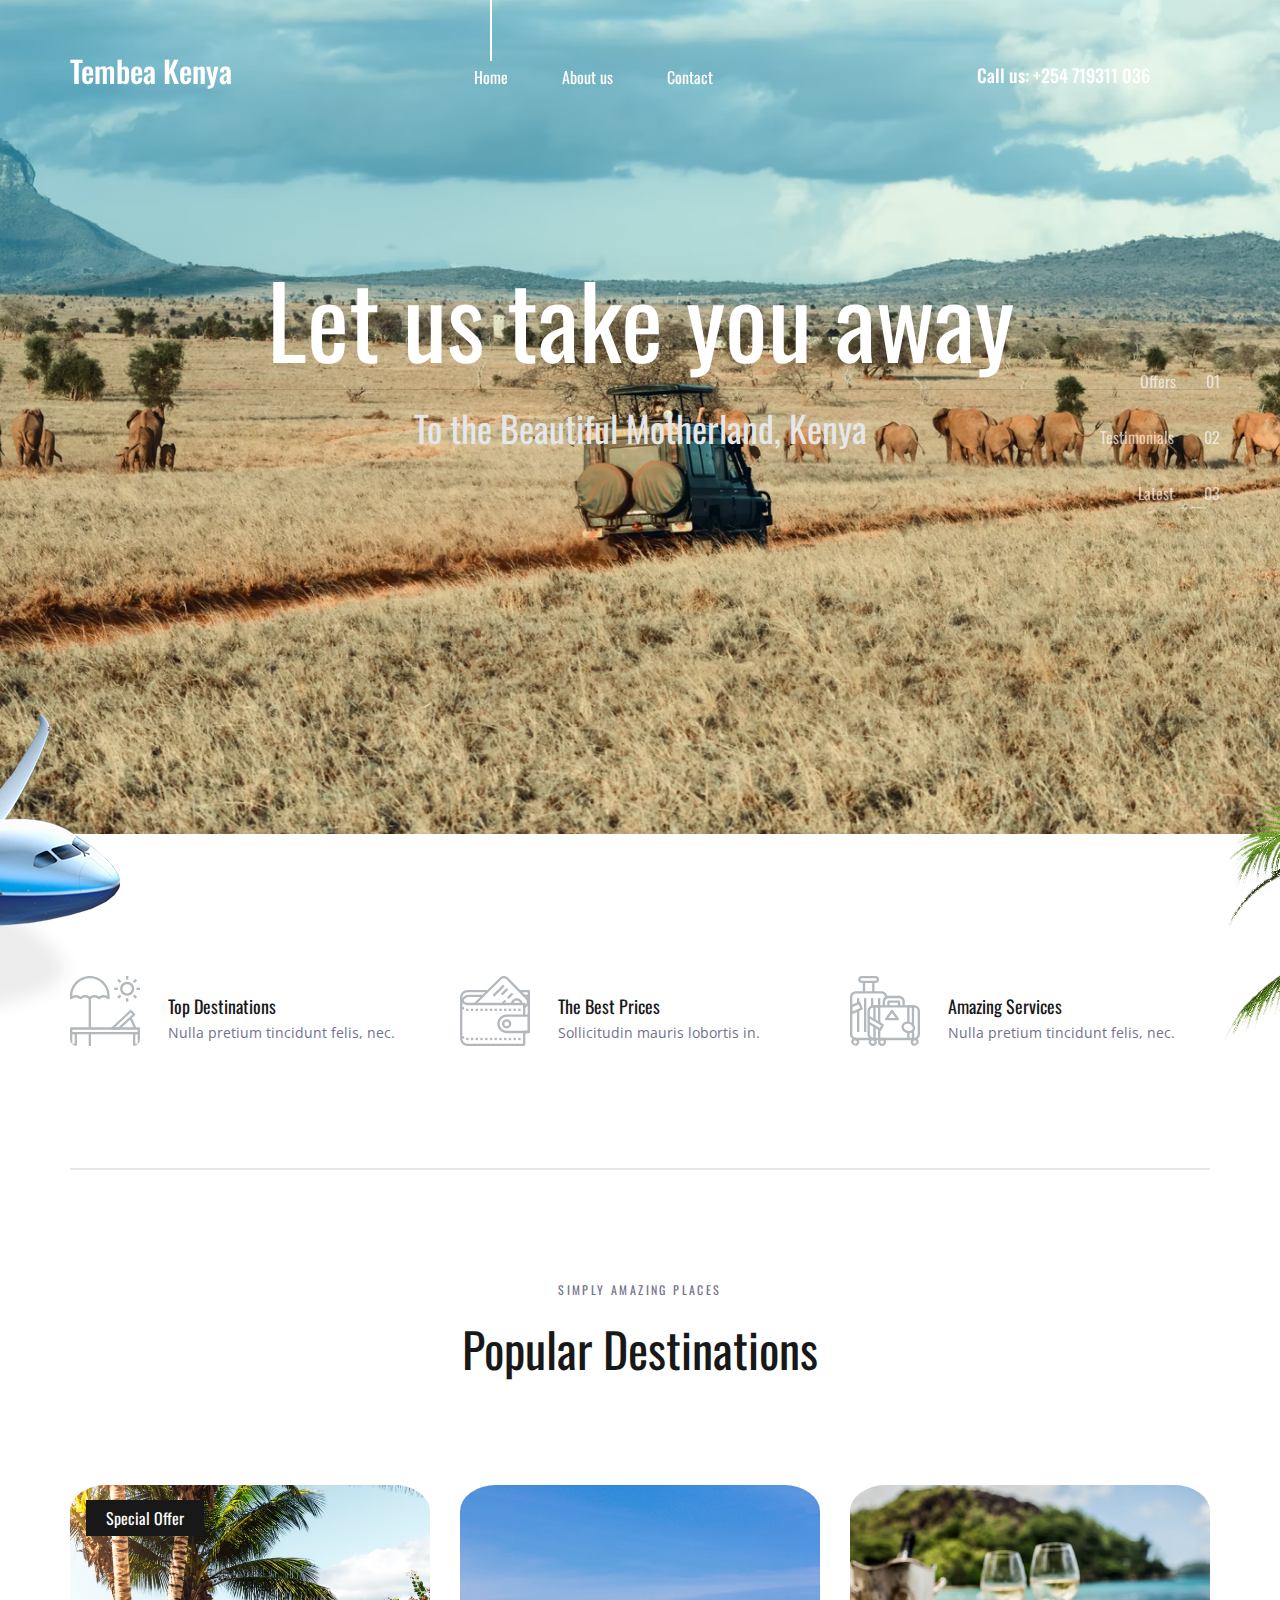
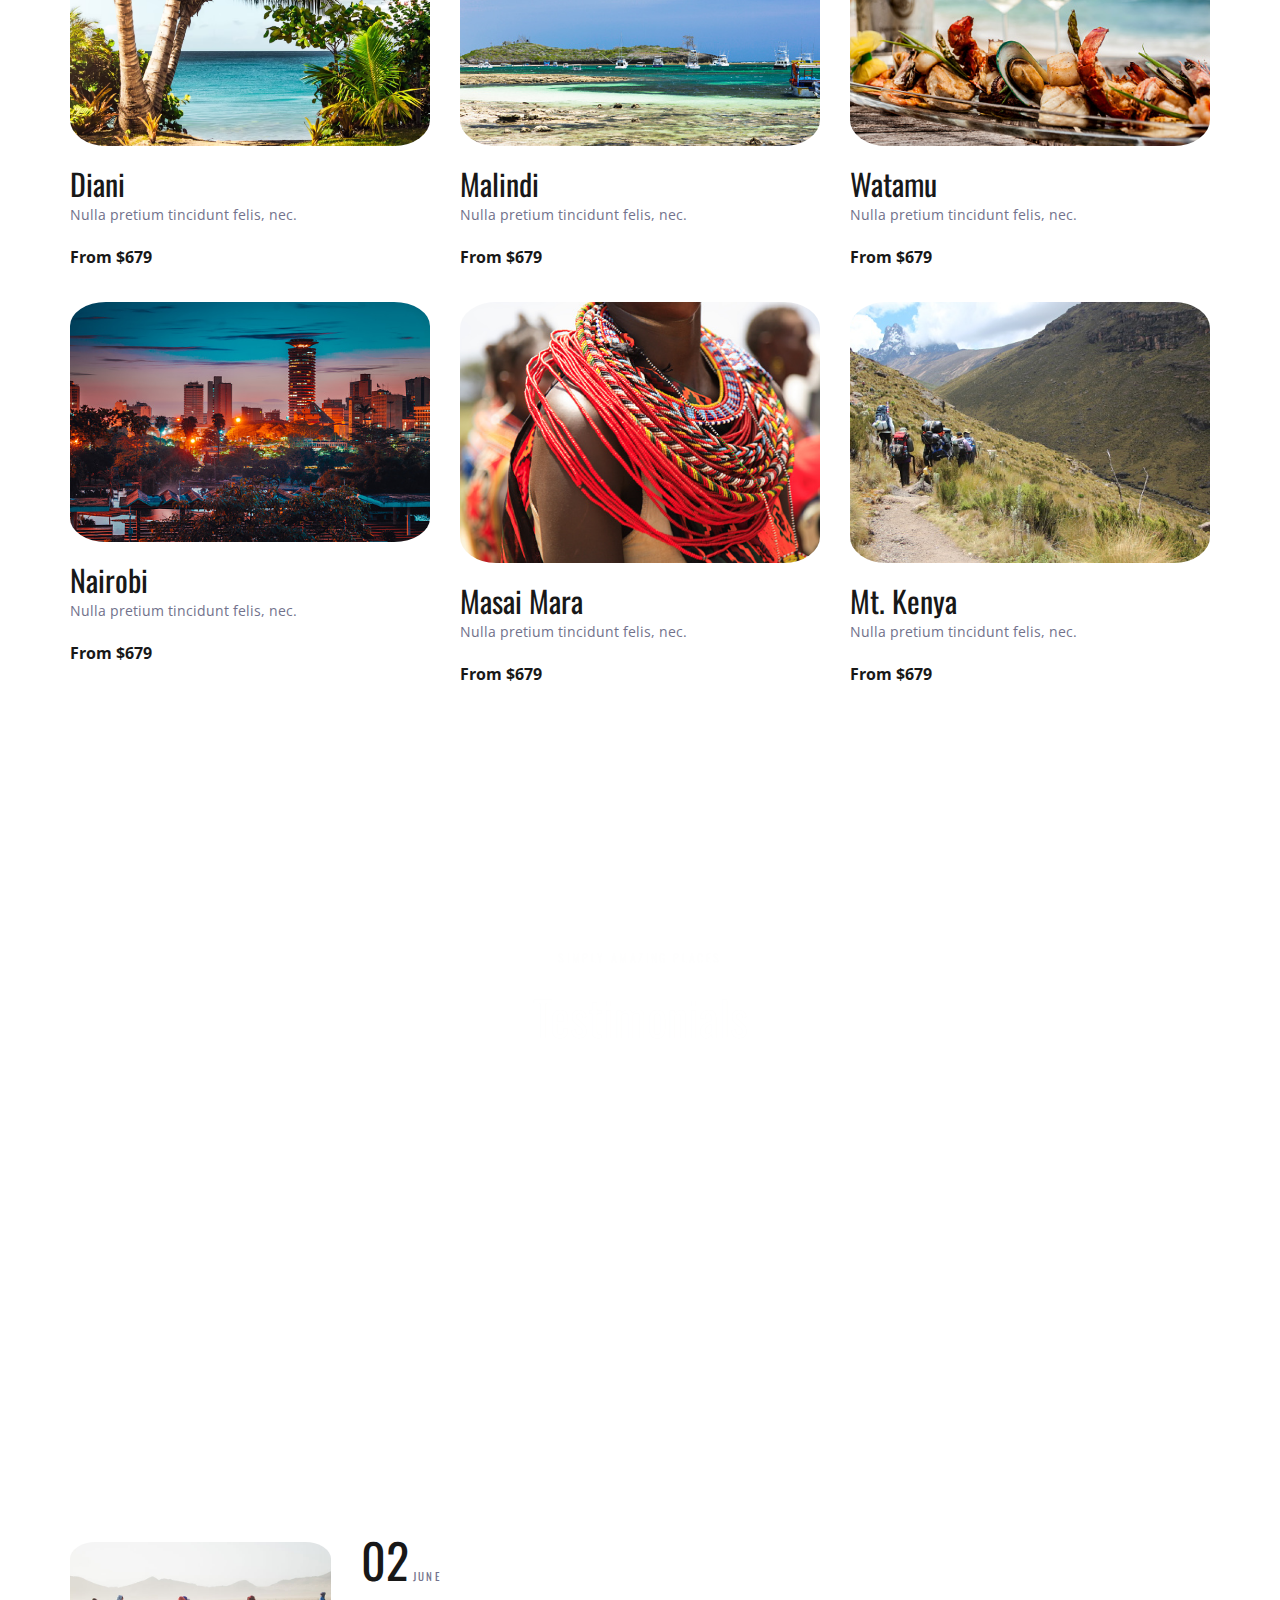
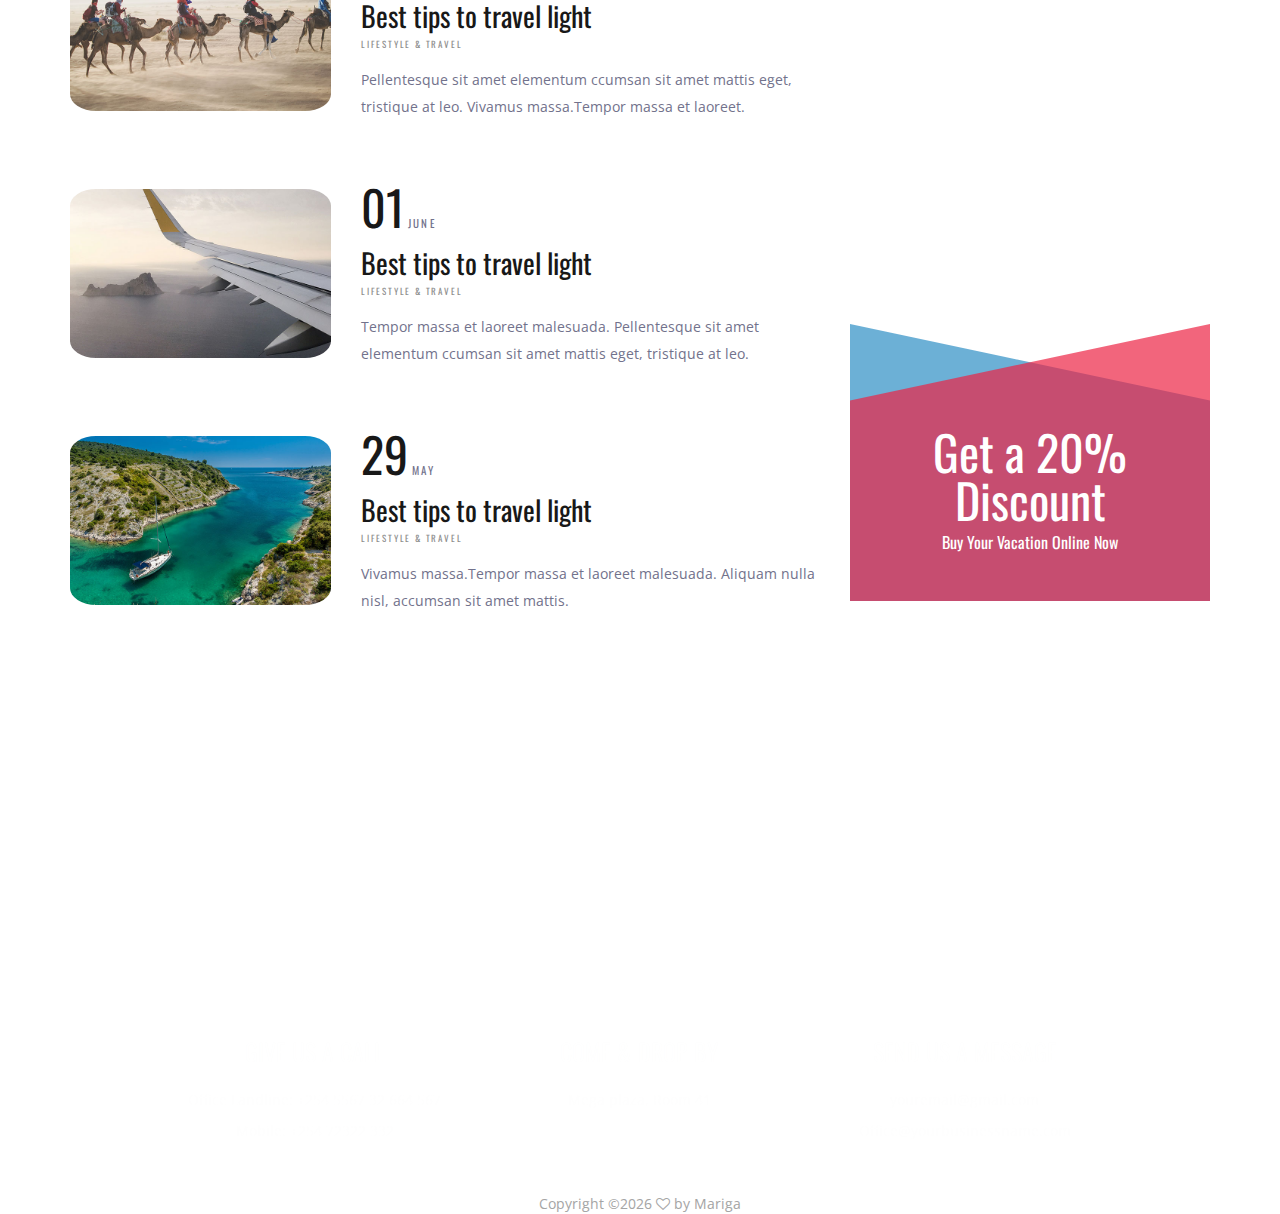
==== index.html @ 07c47407 "first commit" ====
<!DOCTYPE html>
<html lang="en">
<head>
<title>TembeaKenya</title>
<meta charset="utf-8">
<meta http-equiv="X-UA-Compatible" content="IE=edge">
<meta name="description" content="Tembea Kenya website">
<meta name="viewport" content="width=device-width, initial-scale=1">
<link rel="stylesheet" type="text/css" href="styles/bootstrap4/bootstrap.min.css">
<link href="plugins/font-awesome-4.7.0/css/font-awesome.min.css" rel="stylesheet" type="text/css">
<link rel="stylesheet" type="text/css" href="plugins/OwlCarousel2-2.2.1/owl.carousel.css">
<link rel="stylesheet" type="text/css" href="plugins/OwlCarousel2-2.2.1/owl.theme.default.css">
<link rel="stylesheet" type="text/css" href="plugins/OwlCarousel2-2.2.1/animate.css">
<link rel="stylesheet" type="text/css" href="styles/main_styles.css">
<link rel="stylesheet" type="text/css" href="styles/responsive.css">
</head>
<body>

<div class="super_container">
	
	<!-- Header -->

	<header class="header">
		<div class="container">
			<div class="row">
				<div class="col">
					<div class="header_content d-flex flex-row align-items-center justify-content-start">
						<div class="header_content_inner d-flex flex-row align-items-end justify-content-start">
							<div class="logo"><a href="index.html">Tembea Kenya</a></div>
							<nav class="main_nav">
								<ul class="d-flex flex-row align-items-start justify-content-start">
									<li class="active"><a href="index.html">Home</a></li>
									<li><a href="about.html">About us</a></li>
									<!-- <li><a href="#">Services</a></li>
									<li><a href="news.html">News</a></li> -->
									<li><a href="contact.html">Contact</a></li>
								</ul>
							</nav>
							<div class="header_phone ml-auto">Call us: +254 719311 036</div>

							<!-- Hamburger -->

							<div class="hamburger ml-auto">
								<i class="fa fa-bars" aria-hidden="true"></i>
							</div>

						</div>
					</div>
				</div>
			</div>
		</div>
		<div class="header_social d-flex flex-row align-items-center justify-content-start">
			<ul class="d-flex flex-row align-items-start justify-content-start">
				<!-- <li><a href="#"><i class="fa fa-pinterest" aria-hidden="true"></i></a></li> -->
				<li><a href="#"><i class="fa fa-facebook" aria-hidden="true"></i></a></li>
				<li><a href="#"><i class="fa fa-twitter" aria-hidden="true"></i></a></li>
				<li><a href="#"><i class="fa fa-instagram" aria-hidden="true"></i></a></li>
				<!-- <li><a href="#"><i class="fa fa-behance" aria-hidden="true"></i></a></li>
				<li><a href="#"><i class="fa fa-linkedin" aria-hidden="true"></i></a></li> -->
			</ul>
		</div>
	</header>

	<!-- Menu -->

	<div class="menu">
		<div class="menu_header d-flex flex-row align-items-center justify-content-start">
			<div class="menu_logo"><a href="index.html">Tenmbea Kenya</a></div>
			<div class="menu_close_container ml-auto"><div class="menu_close"><div></div><div></div></div></div>
		</div>
		<div class="menu_content">
			<ul>
				<li><a href="index.html">Home</a></li>
				<li><a href="about.html">About us</a></li>
				<!-- <li><a href="#">Services</a></li>
				<li><a href="news.html">News</a></li> -->
				<li><a href="contact.html">Contact</a></li>
			</ul>
		</div>
		<div class="menu_social">
			<div class="menu_phone ml-auto">Call us: 00-56 445 678 33</div>
			<ul class="d-flex flex-row align-items-start justify-content-start">
				<!-- <li><a href="#"><i class="fa fa-pinterest" aria-hidden="true"></i></a></li> -->
				<li><a href="#"><i class="fa fa-facebook" aria-hidden="true"></i></a></li>
				<li><a href="#"><i class="fa fa-twitter" aria-hidden="true"></i></a></li>
				<li><a href="#"><i class="fa fa-instagram" aria-hidden="true"></i></a></li>
				<!-- <li><a href="#"><i class="fa fa-behance" aria-hidden="true"></i></a></li>
				<li><a href="#"><i class="fa fa-linkedin" aria-hidden="true"></i></a></li> -->
			</ul>
		</div>
	</div>
	
	<!-- Home -->

	<div class="home">
		
		<!-- Home Slider -->
		<div class="home_slider_container">
			<div class="owl-carousel owl-theme home_slider">
				
				<!-- Slide -->
				<div class="owl-item">
					<div class="background_image" style="background-image:url(images/home_slider.jpg)"></div>
					<div class="home_slider_content_container">
						<div class="container">
							<div class="row">
								<div class="col">
									<div class="home_title">
										<h2>Let us take you away</h2>
										<hr>
										<h4>To the Beautiful Motherland, Kenya</h4>
									
									</div>
								</div>
							</div>
						</div>
					</div>
				</div>

				<!-- Slide -->
				<div class="owl-item">
					<div class="background_image" style="background-image:url(images/home_slider.jpg)"></div>
					<div class="home_slider_content_container">
						<div class="container">
							<div class="row">
								<div class="col">
									<div class="home_slider_content">
										<div class="home_title">
											<h2>Let us take you away</h2>
											<h4>To the Beautiful Motherland, Kenya</h4>
										
										</div>
									</div>
								</div>
							</div>
						</div>
					</div>
				</div>

				<!-- Slide -->
				<div class="owl-item">
					<div class="background_image" style="background-image:url(images/home_slider.jpg)"></div>
					<div class="home_slider_content_container">
						<div class="container">
							<div class="row">
								<div class="col">
									<div class="home_slider_content">
										<div class="home_title"><h2>Let us take you away</h2></div>
									</div>
								</div>
							</div>
						</div>
					</div>
				</div>

			</div>

			<div class="home_page_nav">
				<ul class="d-flex flex-column align-items-end justify-content-end">
					<li><a href="#" data-scroll-to="#destinations">Offers<span>01</span></a></li>
					<li><a href="#" data-scroll-to="#testimonials">Testimonials<span>02</span></a></li>
					<li><a href="#" data-scroll-to="#news">Latest<span>03</span></a></li>
				</ul>
			</div>
		</div>
	</div>

	<!-- Search -->

	<!-- <div class="home_search">
		<div class="container">
			<div class="row">
				<div class="col">
					<div class="home_search_container">
						<div class="home_search_title">Search for your trip</div>
						<div class="home_search_content">
							<form action="#" class="home_search_form" id="home_search_form">
								<div class="d-flex flex-lg-row flex-column align-items-start justify-content-lg-between justify-content-start">
									<input type="text" class="search_input search_input_1" placeholder="City" required="required">
									<input type="text" class="search_input search_input_2" placeholder="Departure" required="required">
									<input type="text" class="search_input search_input_3" placeholder="Arrival" required="required">
									<input type="text" class="search_input search_input_4" placeholder="Budget" required="required">
									<button class="home_search_button">search</button>
								</div>
							</form>
						</div>
					</div>
				</div>
			</div>
		</div>
	</div> -->

	<!-- Intro -->

	<div class="intro">
		<div class="intro_background" style="background-image:url(images/intro.png)"></div>
		<div class="container">
			<div class="row">
				<div class="col">
					<div class="intro_container">
						<div class="row">

							<!-- Intro Item -->
							<div class="col-lg-4 intro_col">
								<div class="intro_item d-flex flex-row align-items-end justify-content-start">
									<div class="intro_icon"><img src="images/beach.svg" alt=""></div>
									<div class="intro_content">
										<div class="intro_title">Top Destinations</div>
										<div class="intro_subtitle"><p>Nulla pretium tincidunt felis, nec.</p></div>
									</div>
								</div>
							</div>

							<!-- Intro Item -->
							<div class="col-lg-4 intro_col">
								<div class="intro_item d-flex flex-row align-items-end justify-content-start">
									<div class="intro_icon"><img src="images/wallet.svg" alt=""></div>
									<div class="intro_content">
										<div class="intro_title">The Best Prices</div>
										<div class="intro_subtitle"><p>Sollicitudin mauris lobortis in.</p></div>
									</div>
								</div>
							</div>

							<!-- Intro Item -->
							<div class="col-lg-4 intro_col">
								<div class="intro_item d-flex flex-row align-items-end justify-content-start">
									<div class="intro_icon"><img src="images/suitcase.svg" alt=""></div>
									<div class="intro_content">
										<div class="intro_title">Amazing Services</div>
										<div class="intro_subtitle"><p>Nulla pretium tincidunt felis, nec.</p></div>
									</div>
								</div>
							</div>

						</div>
					</div>
				</div>		
			</div>
		</div>
	</div>

	<!-- Destinations -->

	<div class="destinations" id="destinations">
		<div class="container">
			<div class="row">
				<div class="col text-center">
					<div class="section_subtitle">simply amazing places</div>
					<div class="section_title"><h2>Popular Destinations</h2></div>
				</div>
			</div>
			<div class="row destinations_row">
				<div class="col">
					<div class="destinations_container item_grid">

						<!-- Destination -->
						<div class="destination item">
							<div class="destination_image">
								<img src="images/destination_1.jpg" alt="">
								<div class="spec_offer text-center"><a href="#">Special Offer</a></div>
							</div>
							<div class="destination_content">
								<div class="destination_title"><a href="destinations.html">Diani</a></div>
								<div class="destination_subtitle"><p>Nulla pretium tincidunt felis, nec.</p></div>
								<div class="destination_price">From $679</div>
							</div>
						</div>

						<!-- Destination -->
						<div class="destination item">
							<div class="destination_image">
								<img src="images/destination_2.jpg" alt="">
							</div>
							<div class="destination_content">
								<div class="destination_title"><a href="destinations.html">Malindi</a></div>
								<div class="destination_subtitle"><p>Nulla pretium tincidunt felis, nec.</p></div>
								<div class="destination_price">From $679</div>
							</div>
						</div>

						<!-- Destination -->
						<div class="destination item">
							<div class="destination_image">
								<img src="images/destination_3.jpg" alt="">
							</div>
							<div class="destination_content">
								<div class="destination_title"><a href="destinations.html">Watamu</a></div>
								<div class="destination_subtitle"><p>Nulla pretium tincidunt felis, nec.</p></div>
								<div class="destination_price">From $679</div>
							</div>
						</div>

						<!-- Destination -->
						<div class="destination item">
							<div class="destination_image">
								<img src="images/destination_4.jpg" alt="">
							</div>
							<div class="destination_content">
								<div class="destination_title"><a href="destinations.html">Nairobi</a></div>
								<div class="destination_subtitle"><p>Nulla pretium tincidunt felis, nec.</p></div>
								<div class="destination_price">From $679</div>
							</div>
						</div>

						<!-- Destination -->
						<div class="destination item">
							<div class="destination_image">
								<img src="images/destination_5.jpg" alt="">
							</div>
							<div class="destination_content">
								<div class="destination_title"><a href="destinations.html">Masai Mara</a></div>
								<div class="destination_subtitle"><p>Nulla pretium tincidunt felis, nec.</p></div>
								<div class="destination_price">From $679</div>
							</div>
						</div>

						<!-- Destination -->
						<div class="destination item">
							<div class="destination_image">
								<img src="images/destination_6.jpg" alt="">
							</div>
							<div class="destination_content">
								<div class="destination_title"><a href="destinations.html">Mt. Kenya</a></div>
								<div class="destination_subtitle"><p>Nulla pretium tincidunt felis, nec.</p></div>
								<div class="destination_price">From $679</div>
							</div>
						</div>

					</div>
				</div>
			</div>
		</div>
	</div>

	<!-- Testimonials -->

	<div class="testimonials" id="testimonials">
		<div class="parallax_background parallax-window" data-parallax="scroll" data-image-src="images/testimonials.jpg" data-speed="0.8"></div>
		<div class="container">
			<div class="row">
				<div class="col text-center">
					<div class="section_subtitle">simply amazing places</div>
					<div class="section_title"><h2>Testimonials</h2></div>
				</div>
			</div>
			<div class="row testimonials_row">
				<div class="col">

					<!-- Testimonials Slider -->
					<div class="testimonials_slider_container">
						<div class="owl-carousel owl-theme testimonials_slider">
							
							<!-- Slide -->
							<div class="owl-item text-center">
								<div class="testimonial">Lorem ipsum dolor sit amet, consectetur adipiscing elit. lobortis dolor. Cras placerat lectus a posuere aliquet. Curabitur quis vehicula odio.</div>
								<div class="testimonial_author">
									<div class="testimonial_author_content d-flex flex-row align-items-end justify-content-start">
										<div>john turner,</div>
										<div>client</div>
									</div>
								</div>
							</div>

							<!-- Slide -->
							<div class="owl-item text-center">
								<div class="testimonial">Lorem ipsum dolor sit amet, consectetur adipiscing elit. lobortis dolor. Cras placerat lectus a posuere aliquet. Curabitur quis vehicula odio.</div>
								<div class="testimonial_author">
									<div class="testimonial_author_content d-flex flex-row align-items-end justify-content-start">
										<div>john turner,</div>
										<div>client</div>
									</div>
								</div>
							</div>

							<!-- Slide -->
							<div class="owl-item text-center">
								<div class="testimonial">Lorem ipsum dolor sit amet, consectetur adipiscing elit. lobortis dolor. Cras placerat lectus a posuere aliquet. Curabitur quis vehicula odio.</div>
								<div class="testimonial_author">
									<div class="testimonial_author_content d-flex flex-row align-items-end justify-content-start">
										<div>john turner,</div>
										<div>client</div>
									</div>
								</div>
							</div>

						</div>
					</div>
				</div>
			</div>
		</div>
		<!-- <div class="test_nav">
			<ul class="d-flex flex-column align-items-end justify-content-end">
				<li><a href="#">City Breaks Clients<span>01</span></a></li>
				<li><a href="#">Cruises Clients<span>02</span></a></li>
				<li><a href="#">All Inclusive Clients<span>03</span></a></li>
			</ul>
		</div> -->
	</div>

	<!-- News -->

	<div class="news" id="news">
		<div class="container">
			<div class="row">
				<div class="col-xl-8">
					<div class="news_container">
						
						<!-- News Post -->
						<div class="news_post d-flex flex-md-row flex-column align-items-start justify-content-start">
							<div class="news_post_image"><img src="images/news_1.jpg" alt=""></div>
							<div class="news_post_content">
								<div class="news_post_date d-flex flex-row align-items-end justify-content-start">
									<div>02</div>
									<div>june</div>
								</div>
								<div class="news_post_title"><a href="#">Best tips to travel light</a></div>
								<div class="news_post_category">
									<ul>
										<li><a href="#">lifestyle & travel</a></li>
									</ul>
								</div>
								<div class="news_post_text">
									<p>Pellentesque sit amet elementum ccumsan sit amet mattis eget, tristique at leo. Vivamus massa.Tempor massa et laoreet.</p>
								</div>
							</div>
						</div>

						<!-- News Post -->
						<div class="news_post d-flex flex-md-row flex-column align-items-start justify-content-start">
							<div class="news_post_image"><img src="images/news_2.jpg" alt=""></div>
							<div class="news_post_content">
								<div class="news_post_date d-flex flex-row align-items-end justify-content-start">
									<div>01</div>
									<div>june</div>
								</div>
								<div class="news_post_title"><a href="#">Best tips to travel light</a></div>
								<div class="news_post_category">
									<ul>
										<li><a href="#">lifestyle & travel</a></li>
									</ul>
								</div>
								<div class="news_post_text">
									<p>Tempor massa et laoreet malesuada. Pellentesque sit amet elementum ccumsan sit amet mattis eget, tristique at leo.</p>
								</div>
							</div>
						</div>

						<!-- News Post -->
						<div class="news_post d-flex flex-md-row flex-column align-items-start justify-content-start">
							<div class="news_post_image"><img src="images/news_3.jpg" alt=""></div>
							<div class="news_post_content">
								<div class="news_post_date d-flex flex-row align-items-end justify-content-start">
									<div>29</div>
									<div>may</div>
								</div>
								<div class="news_post_title"><a href="#">Best tips to travel light</a></div>
								<div class="news_post_category">
									<ul>
										<li><a href="#">lifestyle & travel</a></li>
									</ul>
								</div>
								<div class="news_post_text">
									<p>Vivamus massa.Tempor massa et laoreet malesuada. Aliquam nulla nisl, accumsan sit amet mattis.</p>
								</div>
							</div>
						</div>

					</div>
				</div>

				<!-- News Sidebar -->
				<div class="col-xl-4">
					<div class="trav">
						<div class="background_image" style="background-image:url(images/trav.jpg)"></div>
						<div class="trav_content">
							<div class="trav_content_inner">
								<div></div>
								<div></div>
							</div>
						</div>
						<div class="trav_container">
							<a href="#">
								<div class="d-flex flex-column align-items-center justify-content-end">
									<span class="trav_title">Get a 20% Discount</span>
									<span class="trav_subtitle">Buy Your Vacation Online Now</span>
								</div>
							</a>
						</div>
					</div>
				</div>
			</div>
		</div>
	</div>
	<div></div>

	<!-- Footer -->

	<footer class="footer">
		<div class="parallax_background parallax-window" data-parallax="scroll" data-image-src="images/footer_1.jpg" data-speed="0.8"></div>
		<div class="container">
			<div class="row">
				<div class="col">
					<!-- <div class="newsletter">
						<div class="newsletter_title_container text-center">
							<div class="newsletter_title">Subscribe to our newsletter to get the latest trends & news</div>
							<div class="newsletter_subtitle">Join our database NOW!</div>
						</div>
						<div class="newsletter_form_container">
							<form action="#" class="newsletter_form d-flex flex-md-row flex-column align-items-start justify-content-between" id="newsletter_form">
								<div class="d-flex flex-md-row flex-column align-items-start justify-content-between">
									<div><input type="text" class="newsletter_input newsletter_input_name" id="newsletter_input_name" placeholder="Name" required="required"><div class="input_border"></div></div>
									<div><input type="email" class="newsletter_input newsletter_input_email" id="newsletter_input_email" placeholder="Your e-mail" required="required"><div class="input_border"></div></div>
								</div>
								<div><button class="newsletter_button">subscribe</button></div>
							</form>
						</div>
					</div> -->
				</div>
			</div>
			<div class="row footer_contact_row">
				<div class="col-xl-10 offset-xl-1">
					<div class="row">

						<!-- Footer Contact Item -->
						<div class="col-xl-4 footer_contact_col">
							<div class="footer_contact_item d-flex flex-column align-items-center justify-content-start text-center">
								<div class="footer_contact_icon"><img src="images/sign.svg" alt=""></div>
								<div class="footer_contact_title">give us a call</div>
								<div class="footer_contact_list">
									<ul>
										<li>Office Landline: +254 5567 32 664 567</li>
										<li>Mobile: +254 72322 332</li>
									</ul>
								</div>
							</div>
						</div>

						<!-- Footer Contact Item -->
						<div class="col-xl-4 footer_contact_col">
							<div class="footer_contact_item d-flex flex-column align-items-center justify-content-start text-center">
								<div class="footer_contact_icon"><img src="images/trekking.svg" alt=""></div>
								<div class="footer_contact_title">come & drop by</div>
								<div class="footer_contact_list">
									<ul style="max-width:190px">
										<li>Mega plaza, Room 41 </li>
									</ul>
								</div>
							</div>
						</div>

						<!-- Footer Contact Item -->
						<div class="col-xl-4 footer_contact_col">
							<div class="footer_contact_item d-flex flex-column align-items-center justify-content-start text-center">
								<div class="footer_contact_icon"><img src="images/around.svg" alt=""></div>
								<div class="footer_contact_title">send us a message</div>
								<div class="footer_contact_list">
									<ul>
										<li>youremail@gmail.com</li>
										<li>Office@yourbusinessname.com</li>
									</ul>
								</div>
							</div>
						</div>

					</div>
				</div>
			</div>
		</div>
		<div class="col text-center"><!-- Link back to Colorlib can't be removed. Template is licensed under CC BY 3.0. -->
Copyright &copy;<script>document.write(new Date().getFullYear());</script>  <i class="fa fa-heart-o" aria-hidden="true"></i> by Mariga<a href="https://colorlib.com" target="_blank"></a>
<!-- Link back to Colorlib can't be removed. Template is licensed under CC BY 3.0. --> </div>
	</footer>
</div>

<script src="js/jquery-3.2.1.min.js"></script>
<script src="styles/bootstrap4/popper.js"></script>
<script src="styles/bootstrap4/bootstrap.min.js"></script>
<script src="plugins/OwlCarousel2-2.2.1/owl.carousel.js"></script>
<script src="plugins/Isotope/isotope.pkgd.min.js"></script>
<script src="plugins/scrollTo/jquery.scrollTo.min.js"></script>
<script src="plugins/easing/easing.js"></script>
<script src="plugins/parallax-js-master/parallax.min.js"></script>
<script src="js/custom.js"></script>
</body>
</html>
---- styles/main_styles.css ----
@charset "utf-8";
/* CSS Document */

/******************************

[Table of Contents]

1. Fonts
2. Body and some general stuff
3. Header
4. Menu
5. Home
6. Home Search
7. Intro
8. Destinations
9. Testimonials
10. News
11. Footer


******************************/

/***********
1. Fonts
***********/

@import url('https://fonts.googleapis.com/css?family=Open+Sans:300,400,600,700,800|Oswald:400,500,600,700');

/*********************************
2. Body and some general stuff
*********************************/

*
{
	margin: 0;
	padding: 0;
	-webkit-font-smoothing: antialiased;
	-webkit-text-shadow: rgba(0,0,0,.01) 0 0 1px;
	text-shadow: rgba(0,0,0,.01) 0 0 1px;
}
body
{
	font-family: 'Open Sans', sans-serif;
	font-size: 14px;
	font-weight: 400;
	background: #FFFFFF;
	color: #a5a5a5;
}
div
{
	display: block;
	position: relative;
	-webkit-box-sizing: border-box;
    -moz-box-sizing: border-box;
    box-sizing: border-box;
}
ul
{
	list-style: none;
	margin-bottom: 0px;
}
p
{
	font-family: 'Open Sans', sans-serif;
	font-size: 14px;
	line-height: 1.9285;
	font-weight: 400;
	color: #72728c;
	-webkit-font-smoothing: antialiased;
	-webkit-text-shadow: rgba(0,0,0,.01) 0 0 1px;
	text-shadow: rgba(0,0,0,.01) 0 0 1px;
}
p a
{
	display: inline;
	position: relative;
	color: inherit;
	border-bottom: solid 1px #ffa07f;
	-webkit-transition: all 200ms ease;
	-moz-transition: all 200ms ease;
	-ms-transition: all 200ms ease;
	-o-transition: all 200ms ease;
	transition: all 200ms ease;
}
p:last-of-type
{
	margin-bottom: 0;
}
a, a:hover, a:visited, a:active, a:link
{
	text-decoration: none;
	-webkit-font-smoothing: antialiased;
	-webkit-text-shadow: rgba(0,0,0,.01) 0 0 1px;
	text-shadow: rgba(0,0,0,.01) 0 0 1px;
}
p a:active
{
	position: relative;
	color: #FF6347;
}
p a:hover
{
	color: #FFFFFF;
	background: #ffa07f;
}
p a:hover::after
{
	opacity: 0.2;
}
::selection
{
	
}
p::selection
{
	
}
h1{font-size: 72px;}
h2{font-size: 48px;}
h3{font-size: 36px;}
h4{font-size: 36px;
color: #e4e6e8;}
h5{font-size: 18px;}
h1, h2, h3, h4, h5, h6
{
	font-family: 'Oswald', sans-serif;
	font-weight: 400;
	-webkit-font-smoothing: antialiased;
	-webkit-text-shadow: rgba(0,0,0,.01) 0 0 1px;
	text-shadow: rgba(0,0,0,.01) 0 0 1px;
}
h1::selection, 
h2::selection, 
h3::selection, 
h4::selection, 
h5::selection, 
h6::selection
{
	
}
.form-control
{
	color: #db5246;
}
section
{
	display: block;
	position: relative;
	box-sizing: border-box;
}
.clear
{
	clear: both;
}
.clearfix::before, .clearfix::after
{
	content: "";
	display: table;
}
.clearfix::after
{
	clear: both;
}
.clearfix
{
	zoom: 1;
}
.float_left
{
	float: left;
}
.float_right
{
	float: right;
}
.trans_200
{
	-webkit-transition: all 200ms ease;
	-moz-transition: all 200ms ease;
	-ms-transition: all 200ms ease;
	-o-transition: all 200ms ease;
	transition: all 200ms ease;
}
.trans_300
{
	-webkit-transition: all 300ms ease;
	-moz-transition: all 300ms ease;
	-ms-transition: all 300ms ease;
	-o-transition: all 300ms ease;
	transition: all 300ms ease;
}
.trans_400
{
	-webkit-transition: all 400ms ease;
	-moz-transition: all 400ms ease;
	-ms-transition: all 400ms ease;
	-o-transition: all 400ms ease;
	transition: all 400ms ease;
}
.trans_500
{
	-webkit-transition: all 500ms ease;
	-moz-transition: all 500ms ease;
	-ms-transition: all 500ms ease;
	-o-transition: all 500ms ease;
	transition: all 500ms ease;
}
.fill_height
{
	height: 100%;
}
.super_container
{
	width: 100%;
	overflow: hidden;
}
.prlx_parent
{
	overflow: hidden;
}
.prlx
{
	height: 130% !important;
}
.parallax-window
{
    min-height: 400px;
    background: transparent;
}
.parallax_background
{
	position: absolute;
	top: 0;
	left: 0;
	width: 100%;
	height: 100%;
}
.background_image
{
	position: absolute;
	top: 0;
	left: 0;
	width: 100%;
	height: 100%;
	background-repeat: no-repeat;
	background-size: cover;
	background-position: center center;
}
.nopadding
{
	padding: 0px !important;
}

/*********************************
3. Header
*********************************/

.header
{
	position: fixed;
	top: 0;
	left: 0;
	width: 100%;
	z-index: 100;
	-webkit-transition: all 200ms ease;
	-moz-transition: all 200ms ease;
	-ms-transition: all 200ms ease;
	-o-transition: all 200ms ease;
	transition: all 200ms ease;
}
.header_content
{
	width: 100%;
	height: 148px;
	-webkit-transition: all 200ms ease;
	-moz-transition: all 200ms ease;
	-ms-transition: all 200ms ease;
	-o-transition: all 200ms ease;
	transition: all 200ms ease;
}
.header.scrolled
{
	background: rgba(24,24,24,0.6);
}
.header.scrolled .header_content
{
	height: 90px;
}
.header_content_inner
{
	width: 100%;
}
.logo a
{
	font-family: 'Oswald', sans-serif;
	font-size: 30px;
	font-weight: 500;
	color: #FFFFFF;
	line-height: 0.75;
}
.main_nav
{
	margin-left: 242px;
}
.main_nav ul li
{
	position: relative;
}
.main_nav ul li::after
{
	display: block;
	position: absolute;
	left: 50%;
	-webkit-transform: translateX(-50%);
	-moz-transform: translateX(-50%);
	-ms-transform: translateX(-50%);
	-o-transform: translateX(-50%);
	transform: translateX(-50%);
	top: -104px;
	width: 2px;
	height: 0px;
	background: #FFFFFF;
	content: '';
	visibility: hidden;
	opacity: 0;
	-webkit-transition: all 200ms ease;
	-moz-transition: all 200ms ease;
	-ms-transition: all 200ms ease;
	-o-transition: all 200ms ease;
	transition: all 200ms ease;
}
.main_nav ul li.active::after,
.main_nav ul li:hover::after
{
	height: 100px;
	visibility: visible;
	opacity: 1;
}
.main_nav ul li:not(:last-child)
{
	margin-right: 54px;
}
.main_nav ul li a
{
	font-family: 'Oswald', sans-serif;
	font-size: 16px;
	font-weight: 400;
	color: #FFFFFF;
	white-space: nowrap;
}
.header_phone
{
	margin-right: 60px;
	font-family: 'Oswald', sans-serif;
	font-size: 18px;
	font-weight: 500;
	color: #FFFFFF;
}
.header_social
{
	position: absolute;
	top: 0;
	right: 119px;
	height: 148px;
	-webkit-transition: all 200ms ease;
	-moz-transition: all 200ms ease;
	-ms-transition: all 200ms ease;
	-o-transition: all 200ms ease;
	transition: all 200ms ease;
}
.header_social.scrolled
{
	height: 90px;
}
.header_social ul
{
	margin-top: 6px;
}
.header_social ul li:not(:last-child)
{
	margin-right: 32px;
}
.header_social ul li a i
{
	font-size: 14px;
	color: rgba(255,255,255,1);
	-webkit-transition: all 200ms ease;
	-moz-transition: all 200ms ease;
	-ms-transition: all 200ms ease;
	-o-transition: all 200ms ease;
	transition: all 200ms ease;
}
.header_social ul li a i:hover
{
	color: rgba(255,255,255,0.5);
}
.hamburger
{
	display: none;
}
.hamburger i
{
	font-size: 20px;
	color: rgba(255,255,255,0.5);
	cursor: pointer;
	-webkit-transition: all 200ms ease;
	-moz-transition: all 200ms ease;
	-ms-transition: all 200ms ease;
	-o-transition: all 200ms ease;
	transition: all 200ms ease;
}
.hamburger:hover i
{
	color: rgba(255,255,255,1);
}

/*********************************
4. Menu
*********************************/

.menu
{
	position: fixed;
	top: 0;
	left: -100vw;
	width: 100vw;
	height: 100vh;
	background: rgba(242,245,246,0.95);
	-webkit-transition: all 1000ms cubic-bezier(.18,.43,.59,.92);
	-moz-transition: all 1000ms cubic-bezier(.18,.43,.59,.92);
	-ms-transition: all 1000ms cubic-bezier(.18,.43,.59,.92);
	-o-transition: all 1000ms cubic-bezier(.18,.43,.59,.92);
	transition: all 500ms cubic-bezier(.84,.38,.6,.85);
	z-index: 1000;
}
.menu.active
{
	left: 0;
}
.menu_header
{
	width: 100%;
	height: 148px;
	padding-left: 60px;
	padding-right: 60px;
}
.menu_logo a
{
	font-family: 'Oswald', sans-serif;
	font-size: 30px;
	font-weight: 500;
	color: #181818;
	line-height: 0.75;
}
.menu_close_container
{
	width: 18px;
	height: 18px;
	transform-origin: center center;
	-webkit-transform: rotate(45deg);
	-moz-transform: rotate(45deg);
	-ms-transform: rotate(45deg);
	-o-transform: rotate(45deg);
	transform: rotate(45deg);
	cursor: pointer;
}
.menu_close
{
	width: 100%;
	height: 100%;
	transform-style: preserve-3D;
}
.menu_close div
{
	width: 100%;
	height: 2px;
	background: #232323;
	top: 8px;
	-webkit-transition: all 200ms ease;
	-moz-transition: all 200ms ease;
	-ms-transition: all 200ms ease;
	-o-transition: all 200ms ease;
	transition: all 200ms ease;
}
.menu_close div:last-of-type
{
	-webkit-transform: rotate(90deg) translateX(-2px);
	-moz-transform: rotate(90deg) translateX(-2px);
	-ms-transform: rotate(90deg) translateX(-2px);
	-o-transform: rotate(90deg) translateX(-2px);
	transform: rotate(90deg) translateX(-2px);
	transform-origin: center;
}
.menu_close:hover div
{
	background: #937c6f;
}
.menu_content
{
	position: absolute;
	left: 60px;
	top: 50%;
	-webkit-transform: translateY(-50%);
	-moz-transform: translateY(-50%);
	-ms-transform: translateY(-50%);
	-o-transform: translateY(-50%);
	transform: translateY(-50%);
}
.menu_content ul li a
{
	font-size: 48px;
	font-weight: 500;
	color: #181818;
	-webkit-transition: all 200ms ease;
	-moz-transition: all 200ms ease;
	-ms-transition: all 200ms ease;
	-o-transition: all 200ms ease;
	transition: all 200ms ease;
}
.menu_content ul li a:hover
{
	color: rgba(0,0,0,0.5);
}
.menu_social
{
	position: absolute;
	left: 60px;
	bottom: 30px;
}
.menu_phone
{
	font-family: 'Oswald', sans-serif;
	font-size: 18px;
	font-weight: 500;
	color: rgba(0,0,0,0.5);
	margin-bottom: 10px;
}
.menu_social ul li:not(:last-child)
{
	margin-right: 32px;
}
.menu_social ul li a i
{
	font-size: 14px;
	color: rgba(0,0,0,0.5);
	-webkit-transition: all 200ms ease;
	-moz-transition: all 200ms ease;
	-ms-transition: all 200ms ease;
	-o-transition: all 200ms ease;
	transition: all 200ms ease;
}
.menu_social ul li a i:hover
{
	color: #181818;
}

/*********************************
5. Home
*********************************/

.home
{
	width: 100%;
	height: 834px;
}
.home_slider_container
{
	width: 100%;
	height: 100%;
}
.home_slider_content_container
{
	position: absolute;
	top: 31.5%;
	left: 0;
	width: 100%;
	z-index: 1;
	text-align: center;
}
.home_title h2
{
	font-size: 100px;
	line-height: 1.1;
	font-weight: 400;
	color: #FFFFFF;
}
.home_page_nav
{
	position: absolute;
	right: 119px;
	top: 44.2%;
	z-index: 2;
}
.home_page_nav ul li
{
	position: relative;
}
.home_page_nav ul li a
{
	font-family: 'Oswald', sans-serif;
	font-size: 16px;
	color: rgba(255,255,255,0.63);
	-webkit-transition: all 400ms ease;
	-moz-transition: all 400ms ease;
	-ms-transition: all 400ms ease;
	-o-transition: all 400ms ease;
	transition: all 400ms ease;
}
.home_page_nav ul li:not(:last-child)
{
	margin-bottom: 32px;
}
.home_page_nav ul li span
{
	margin-left: 30px;
}
.home_page_nav ul li::after
{
	display: block;
	position: absolute;
	right: -4px;
	bottom: -6px;
	width: 0px;
	height: 2px;
	background: rgba(255,255,255,0.63);
	visibility: hidden;
	opacity: 0;
	content: '';
	-webkit-transition: all 400ms ease;
	-moz-transition: all 400ms ease;
	-ms-transition: all 400ms ease;
	-o-transition: all 400ms ease;
	transition: all 400ms ease;
}
.home_page_nav ul li:hover::after
{
	visibility: visible;
	opacity: 1;
	background: rgba(255,255,255,1);
	width: calc(100% + 28px);
}
.home_page_nav ul li:hover a
{
	color: rgba(255,255,255,1);
}

/*********************************
6. Home Search
*********************************/

.home_search
{
	width: 100%;
	height: 0;
	background: #FFFFFF;
	z-index: 1;
}
.home_search_container
{
	position: absolute;
	top: -353px;
	width: calc(100% + 122px);
	left: -61px;
	padding-top: 47px;
	padding-left: 61px;
	padding-right: 61px;
	padding-bottom: 59px;
	background: rgba(255,255,255,0.26);
	border-radius: 12px;
}
.home_search_title
{
	width: 247px;
	height: 55px;
	background: #FFFFFF;
	margin-left: auto;
	margin-right: auto;
	border-top-left-radius: 10px;
	border-top-right-radius: 10px;
	line-height: 55px;
	font-family: 'Oswald', sans-serif;
	font-size: 18px;
	color: #2e2e2e;
	font-weight: 400;
	text-align: center;
}
.home_search_content
{
	width: 100%;
	background: #FFFFFF;
	padding-top: 18px;
	padding-bottom: 18px;
	padding-left: 67px;
	padding-right: 83px;
}
.search_input
{
	height: 50px;
	background: #f2f5f6;
	border: none;
	outline: none;
	padding-left: 17px;
	font-family: 'Oswald', sans-serif;
	font-size: 14px !important;
	font-weight: 500 !important;
	color: #72728c !important;
}
.search_input_1
{
	width: 25%;
}
.search_input_2
{
	width: 15%;
}
.search_input_3
{
	width: 15%;
}
.search_input_4
{
	width: 20%;
}
.search_input::-webkit-input-placeholder
{
	font-family: 'Oswald', sans-serif;
	font-size: 14px !important;
	font-weight: 400 !important;
	color: #72728c !important;
}
.search_input:-moz-placeholder
{
	font-family: 'Oswald', sans-serif;
	font-size: 14px !important;
	font-weight: 400 !important;
	color: #72728c !important;
}
.search_input::-moz-placeholder
{
	font-family: 'Oswald', sans-serif;
	font-size: 14px !important;
	font-weight: 400 !important;
	color: #72728c !important;
} 
.search_input:-ms-input-placeholder
{ 
	font-family: 'Oswald', sans-serif;
	font-size: 14px !important;
	font-weight: 400 !important;
	color: #72728c !important;
}
.search_input::input-placeholder
{
	font-family: 'Oswald', sans-serif;
	font-size: 14px !important;
	font-weight: 400 !important;
	color: #72728c !important;
}
.home_search_button
{
	width: 161px;
	height: 52px;
	background: #181818;
	color: #FFFFFF;
	font-family: 'Oswald', sans-serif;
	font-size: 16px;
	font-weight: 400;
	text-transform: uppercase;
	border-radius: 20px;
	border: none;
	outline: none;
	cursor: pointer;
}

/*********************************
7. Intro
*********************************/

.intro
{
	width: 100%;
	background: #FFFFFF;
	z-index: 1;
}
.intro_background
{
	position: absolute;
	top: -128px;
	left: 0;
	width: 100%;
	height: 480px;
	background-repeat: no-repeat;
	background-size: cover;
	background-position: center center;
}
.intro_container
{
	width: 100%;
	border-bottom: solid 2px #e4e6e8;
	padding-top: 142px;
	padding-bottom: 121px;
}
.intro_icon
{
	width: 70px;
	height: 71px;
}
.intro_icon img
{
	max-width: 100%;
}
.intro_content
{
	padding-left: 28px;
}
.intro_title
{
	font-family: 'Oswald', sans-serif;
	font-size: 18px;
	color: #181818;
	font-weight: 400;
}

/*********************************
8. Destinations
*********************************/

.destinations
{
	width: 100%;
	background: #FFFFFF;
	padding-top: 115px;
	padding-bottom: 116px;
}
img{
	border-radius: 10%;
}
.section_subtitle
{
	font-family: 'Oswald', sans-serif;
	font-size: 12px;
	font-weight: 400;
	color: #72728c;
	line-height: 0.75;
	text-transform: uppercase;
	letter-spacing: 0.2em;
}
.section_title
{
	color: #181818;
	margin-top: 26px;
}
.destinations_row
{
	margin-top: 99px;
}
.destination_image
{
	width: 100%;
}
.destination_image img
{
	max-width: 100%;
	border-radius: 10%;
	box-shadow: #313f4e;
}
.spec_offer
{
	position: absolute;
	top: 15px;
	left: 16px;
	width: 118px;
	height: 36px;
	background: #181818;
}
.spec_offer a
{
	display: block;
	font-family: 'Oswald', sans-serif;
	font-size: 16px;
	color: #FFFFFF;
	line-height: 36px;
	font-weight: 400;
}
.destinations_container
{
	width: calc(100% + 30px);
	left: -15px;
}
.destination
{
	width: calc(100% / 3);
	padding-left: 15px;
	padding-right: 15px;
	margin-bottom: 33px;
}
.destination_content
{

}
.destination_title
{
	margin-top: 15px;
}
.destination_title a
{
	font-family: 'Oswald', sans-serif;
	font-size: 30px;
	font-weight: 400;
	color: #181818;
}
.destination_subtitle
{
	margin-top: -4px;
}
.destination_price
{
	font-size: 16px;
	font-weight: 700;
	color: #181818;
	margin-top: 16px;
}

/*********************************
9. Testimonials
*********************************/

.testimonials
{
	width: 100%;
	padding-top: 118px;
	padding-bottom: 115px;
}
.testimonials .section_title,
.testimonials .section_subtitle
{
	color: #FFFFFF;
}
.testimonials_slider_container
{
	margin-top: 69px;
}
.testimonial
{
	font-size: 30px;
	font-style: italic;
	color: #FFFFFF;
}
.testimonial_author
{
	display: inline-block;
	margin-top: 79px;
	text-align: center;
}
.testimonial_author div:first-child
{
	font-family: 'Oswald', sans-serif;
	font-size: 18px;
	font-weight: 400;
	color: #FFFFFF;
	text-transform: uppercase;
	line-height: 0.85;
}
.testimonial_author div:last-child
{
	font-family: 'Oswald', sans-serif;
	font-size: 12px;
	font-weight: 400;
	color: #FFFFFF;
	text-transform: uppercase;
	line-height: 0.85;
	margin-left: 6px;
}
.test_nav
{
	position: absolute;
	right: 119px;
	top: 42%;
}
.test_nav ul li
{
	position: relative;
}
.test_nav ul li a
{
	font-family: 'Oswald', sans-serif;
	font-size: 16px;
	color: rgba(255,255,255,0.63);
	-webkit-transition: all 400ms ease;
	-moz-transition: all 400ms ease;
	-ms-transition: all 400ms ease;
	-o-transition: all 400ms ease;
	transition: all 400ms ease;
}
.test_nav ul li:not(:last-child)
{
	margin-bottom: 32px;
}
.test_nav ul li span
{
	margin-left: 30px;
}
.test_nav ul li::after
{
	display: block;
	position: absolute;
	right: -4px;
	bottom: -6px;
	width: 0px;
	height: 2px;
	background: rgba(255,255,255,0.63);
	visibility: hidden;
	opacity: 0;
	content: '';
	-webkit-transition: all 400ms ease;
	-moz-transition: all 400ms ease;
	-ms-transition: all 400ms ease;
	-o-transition: all 400ms ease;
	transition: all 400ms ease;
}
.test_nav ul li:hover::after
{
	visibility: visible;
	opacity: 1;
	background: rgba(255,255,255,1);
	width: calc(100% + 28px);
}
.test_nav ul li:hover a
{
	color: rgba(255,255,255,1);
}

/*********************************
10. News
*********************************/

.news
{
	width: 100%;
	background: #FFFFFF;
	padding-top: 115px;
	padding-bottom: 115px;
}
.news_post:not(:last-child)
{
	margin-bottom: 68px;
}
.news_post_image
{
	width: 34.8%;
}
.news_post_image img
{
	max-width: 100%;
}
.news_post_content
{
	width: 65.2%;
	padding-left: 30px;
}
.news_post_date div:first-child
{
	font-family: 'Oswald', sans-serif;
	font-size: 48px;
	font-weight: 400;
	color: #181818;
	line-height: 0.75;
}
.news_post_date div:last-child
{
	font-family: 'Oswald', sans-serif;
	font-size: 11px;
	font-weight: 400;
	color: #72728c;
	text-transform: uppercase;
	line-height: 0.75;
	letter-spacing: 0.2em;
	margin-left: 4px;
	-webkit-transform: translateY(2px);
	-moz-transform: translateY(2px);
	-ms-transform: translateY(2px);
	-o-transform: translateY(2px);
	transform: translateY(2px);
}
.news_post_title
{
	margin-top: 17px;
}
.news_post_title a
{
	font-family: 'Oswald', sans-serif;
	font-size: 28px;
	font-weight: 400;
	color: #181818;
}
.news_post_category
{
	margin-top: -5px;
}
.news_post_category ul li
{
	display: inline-block;
}
.news_post_category ul li a
{
	font-family: 'Oswald', sans-serif;
	font-size: 9px;
	color: #8f8f8f;
	text-transform: uppercase;
	letter-spacing: 0.2em;
}
.news_post_text
{
	margin-top: 14px;
}
.trav
{
	width: 100%;
	height: 659px;
	overflow: hidden;
}
.trav_content
{
	position: absolute;
	top: 0;
	left: 0;
	width: 100%;
	height: 100%;
}
.trav_content_inner
{
	width: 100%;
	height: 100%;
}
.trav_content_inner > div
{
	position: absolute;
	top: 58%;
	width: 200%;
	height: 100%;
	z-index: 1;
}
.trav_content_inner > div:first-child
{
	left: 0;
	background: rgba(45,143,197,0.7);
	transform-origin: top left;
	transform: rotate(12deg);
}
.trav_content_inner > div:last-child
{
	right: 0;
	background: rgba(237,35,69,0.7);
	transform-origin: top right;
	transform: rotate(-12deg);
}
.trav_container
{
	position: absolute;
	top: 0;
	left: 0;
	width: 100%;
	height: 100%;
	z-index: 1;
	padding-bottom: 47px;
}
.trav_container a
{
	display: block;
	width: 100%;
	height: 100%;
	text-align: center;
}
.trav_container a div
{
	width: 100%;
	height: 100%;
}
.trav_title
{
	font-family: 'Oswald', sans-serif;
	font-size: 48px;
	color: #FFFFFF;
	max-width: 210px;
	line-height: 1;
}
.trav_subtitle
{
	font-family: 'Oswald', sans-serif;
	font-size: 16px;
	color: #FFFFFF;
	margin-top: 6px;
	font-weight: 400;
}

/*********************************
11. Footer
*********************************/

.footer
{
	display: block;
	position: relative;
	padding-top: 136px;
}
.newsletter_title
{
	font-family: 'Oswald', sans-serif;
	font-size: 36px;
	font-weight: 400;
	color: #FFFFFF;
	line-height: 1.2;
}
.newsletter_subtitle
{
	font-family: 'Open Sans', sans-serif;
	font-size: 18px;
	color: #FFFFFF;
	font-weight: 300;
	margin-top: 18px;
}
.newsletter_form_container
{
	margin-top: 84px;
}
.newsletter_input
{
	width: 100%;
	height: 50px;
	background: rgba(255,255,255,0.5);
	border: none;
	outline: none;
	padding-left: 22px;
	color: #FFFFFF;
}
.newsletter_input::-webkit-input-placeholder
{
	font-size: 12px !important;
	font-weight: 400 !important;
	font-style: italic;
	color: #FFFFFF !important;
}
.newsletter_input:-moz-placeholder
{
	font-size: 12px !important;
	font-weight: 400 !important;
	font-style: italic;
	color: #FFFFFF !important;
}
.newsletter_input::-moz-placeholder
{
	font-size: 12px !important;
	font-weight: 400 !important;
	font-style: italic;
	color: #FFFFFF !important;
} 
.newsletter_input:-ms-input-placeholder
{ 
	font-size: 12px !important;
	font-weight: 400 !important;
	font-style: italic;
	color: #FFFFFF !important;
}
.newsletter_input::input-placeholder
{
	font-size: 12px !important;
	font-weight: 400 !important;
	font-style: italic;
	color: #FFFFFF !important;
}
.newsletter_form > div:not(:last-child)
{
	margin-right: 15px;
}
.newsletter_form > div:first-child
{
	width: calc(100% - 176px);
}
.newsletter_form > div:first-child > div:first-child
{
	width: calc((100% - 15px) * 0.35);
}
.newsletter_form > div:first-child > div:last-child
{
	width: calc((100% - 15px) * 0.65);
}
.newsletter_form > div > div > div
{
	position: absolute;
	left: 0;
	bottom: -2px;
	width: 100%;
	height: 2px;
	background: #FFFFFF;
	visibility: hidden;
	opacity: 0;
	-webkit-transition: all 200ms ease;
	-moz-transition: all 200ms ease;
	-ms-transition: all 200ms ease;
	-o-transition: all 200ms ease;
	transition: all 200ms ease;
}
.newsletter_button
{
	width: 161px;
	height: 50px;
	border-radius: 20px;
	background: rgba(255,255,255,0.5);
	font-family: 'Oswald', sans-serif;
	font-size: 16px;
	font-weight: 400;
	color: #FFFFFF;
	text-transform: uppercase;
	border: none;
	outline: none;
	cursor: pointer;
}
.footer_contact_row
{
	margin-top: 80px;
	padding-bottom: 50px;
}
.footer_contact_item
{
	width: 100%;

}
.footer_contact_icon
{
	width: 68px;
	height: 68px;
}
.footer_contact_icon img
{
	max-width: 100%;
}
.cr
{
	width: 100%;
	height: 68px;
}
.cr div
{
	font-size: 12px;
	font-weight: 400;
	color: rgba(255,255,255,0.48);
}
.footer_contact_title
{
	font-family: 'Oswald', sans-serif;
	font-size: 24px;
	color: #FFFFFF;
	font-weight: 400;
	text-transform: uppercase;
	margin-top: 18px;
}
.footer_contact_list
{
	margin-top: 19px;
}
.footer_contact_list ul li
{
	font-size: 14px;
	color: #FFFFFF;
	line-height: 1.71;
}
.footer_contact_list ul li:not(:last-child)
{
	margin-bottom: 7px;
}
---- styles/responsive.css ----
@charset "utf-8";
/* CSS Document */

/******************************

[Table of Contents]

1. 1600px
2. 1440px
3. 1280px
4. 1199px
5. 1024px
6. 991px
7. 959px
8. 880px
9. 768px
10. 767px
11. 539px
12. 479px
13. 400px

******************************/

/************
1. 1800px
************/

@media only screen and (max-width: 1800px)
{
	.header_social
	{
		display: none !important;
	}
}

/************
2. 1480px
************/

@media only screen and (max-width: 1480px)
{
	.home_page_nav
	{
		right: 60px;
	}
	.test_nav
	{
		display: none;
	}
}

/************
3. 1380px
************/

@media only screen and (max-width: 1380px)
{
	
}

/************
3. 1280px
************/

@media only screen and (max-width: 1280px)
{
	
}

/************
4. 1199px
************/

@media only screen and (max-width: 1199px)
{
	.main_nav
	{
		margin-left: 150px;
	}
	.header_phone
	{
		margin-right: 0;
	}
	.travello
	{
		margin-top: 90px;
	}
}

/************
4. 1100px
************/

@media only screen and (max-width: 1100px)
{
	
}

/************
5. 1024px
************/

@media only screen and (max-width: 1024px)
{
	
}

/************
6. 991px
************/

@media only screen and (max-width: 991px)
{
	.main_nav,
	.header_phone
	{
		display: none;
	}
	.hamburger
	{
		display: block;
	}
	.home_page_nav
	{
		position: absolute;
		right: 40px;
		top: auto;
		bottom: 40px;
	}
	.home_page_nav ul li:not(:last-child)
	{
		margin-bottom: 25px;
	}
	.home_slider_content_container
	{
		top: 50%;
		-webkit-transform: translateY(-50%);
		-moz-transform: translateY(-50%);
		-ms-transform: translateY(-50%);
		-o-transform: translateY(-50%);
		transform: translateY(-50%);
	}
	.home_title h2
	{
		font-size: 72px;
	}
	.home_search
	{
		height: auto;
	}
	.home_search_container
	{
		position: relative;
		top: auto;
		width: 100%;
		left: auto;
	}
	.home_search_content
	{
		padding-left: 0;
		padding-right: 0;
	}
	.search_input
	{
		width: 100%;
		margin-bottom: 12px;
	}
	.home_search_button
	{
		width: 100%;
		margin-top: 10px;
	}
	.intro_background
	{
		display: none;
	}
	.intro_container
	{
		border-top: solid 2px #e4e6e8;
		padding-top: 121px;
	}
	.intro_col:not(:last-child)
	{
		margin-bottom: 50px;
	}
	.destination
	{
		width: calc(100% / 2);
	}
	.testimonial
	{
		font-size: 24px;
	}
	.footer_contact_col:not(:last-child)
	{
		margin-bottom: 60px;
	}
}

/************
7. 959px
************/

@media only screen and (max-width: 959px)
{
	
}

/************
8. 880px
************/

@media only screen and (max-width: 880px)
{
	
}

/************
9. 768px
************/

@media only screen and (max-width: 768px)
{
	
}

/************
10. 767px
************/

@media only screen and (max-width: 767px)
{
	.home_search_container
	{
		padding-left: 0;
		padding-right: 0;
	}
	.destinations_container
	{
		width: 100%;
		left: auto;
	}
	.destination
	{
		width: 100%;
		padding-left: 0;
		padding-right: 0;
	}
	.news_post_image
	{
		width: 100%;
	}
	.news_post_content
	{
		width: 100%;
		padding-left: 0px;
		margin-top: 27px;
	}
	.newsletter_form > div:not(:last-child)
	{
		margin-right: 0px;
	}
	.newsletter_form > div:first-child
	{
		width: 100%;
	}
	.newsletter_form > div:first-child > div:first-child
	{
		width: 100%;
		margin-bottom: 15px;
	}
	.newsletter_form > div:first-child > div:last-child
	{
		width: 100%;
		margin-bottom: 20px;
	}
	.newsletter_form > div:last-child
	{
		margin-left: auto;
		margin-right: auto;
	}
	.newsletter_input
	{
		height: 40px;
	}
	.newsletter_button
	{
		font-size: 14px;
	}
	.newsletter_title
	{
		font-size: 28px;
	}
	.newsletter_subtitle
	{
		font-size: 16px;
	}
}

/************
11. 575px
************/

@media only screen and (max-width: 575px)
{
	p
	{
		font-size: 13px;
	}
	.home_page_nav
	{
		display: none;
	}
	.section_title h2
	{
		font-size: 36px;
	}
	.menu_content ul li a
	{
		font-size: 24px;
	}
	.home
	{
		height: 100vh;
	}
	.home_title h2
	{
		font-size: 48px;
	}
	.search_input
	{
		height: 40px;
	}
	.search_input::-webkit-input-placeholder
	{
		font-size: 13px !important;
	}
	.search_input:-moz-placeholder
	{
		font-size: 13px !important;
	}
	.search_input::-moz-placeholder
	{
		font-size: 13px !important;
	} 
	.search_input:-ms-input-placeholder
	{ 
		font-size: 13px !important;
	}
	.search_input::input-placeholder
	{
		font-size: 13px !important;
	}
	.home_search_button
	{
		height: 42px;
		font-size: 12px;
	}
	.destination_title a
	{
		font-size: 24px;
	}
	.destination_price
	{
		font-size: 14px;
	}
	.testimonial
	{
		font-size: 18px;
	}
	.news_post_date div:first-child
	{
		font-size: 36px;
	}
	.news_post_title a
	{
		font-size: 24px;
	}
}

/************
11. 539px
************/

@media only screen and (max-width: 539px)
{
	
}

/************
12. 480px
************/

@media only screen and (max-width: 480px)
{
	
}

/************
13. 479px
************/

@media only screen and (max-width: 479px)
{
	
}

/************
14. 400px
************/

@media only screen and (max-width: 400px)
{
	
}
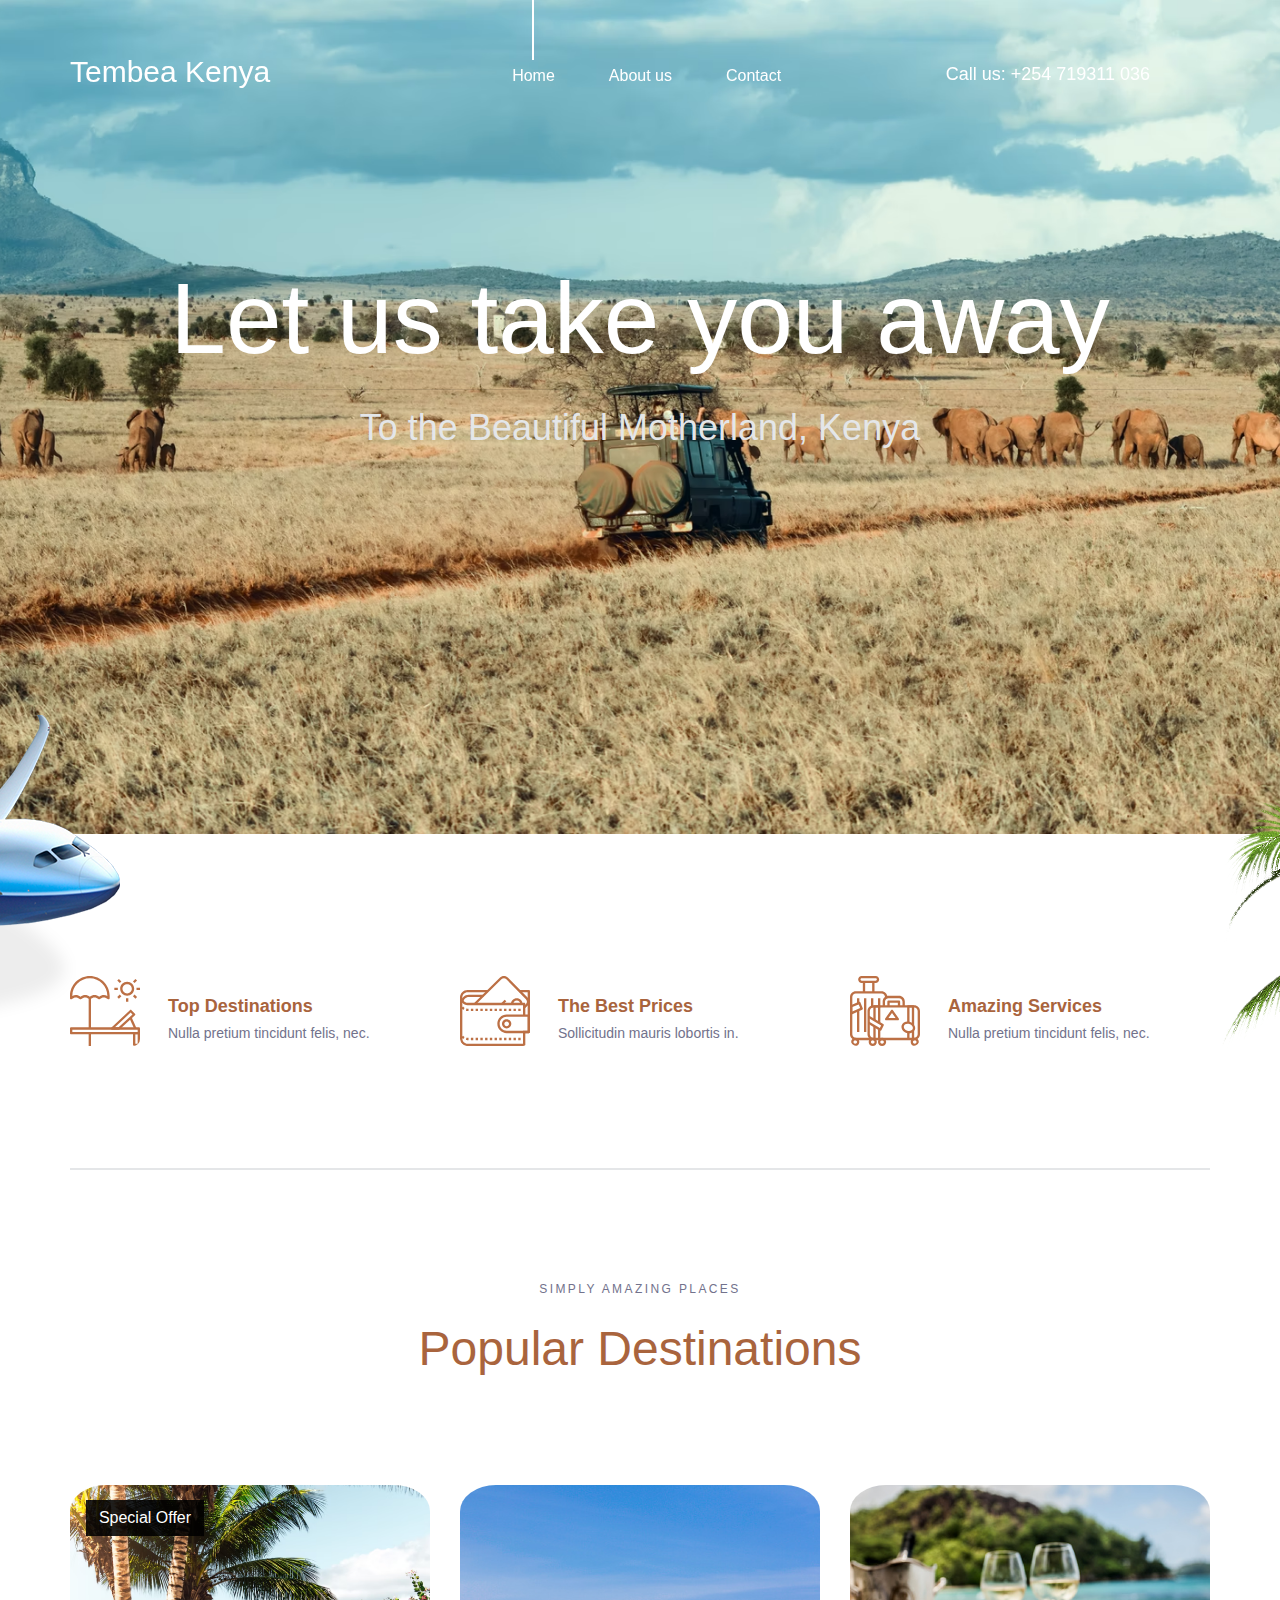
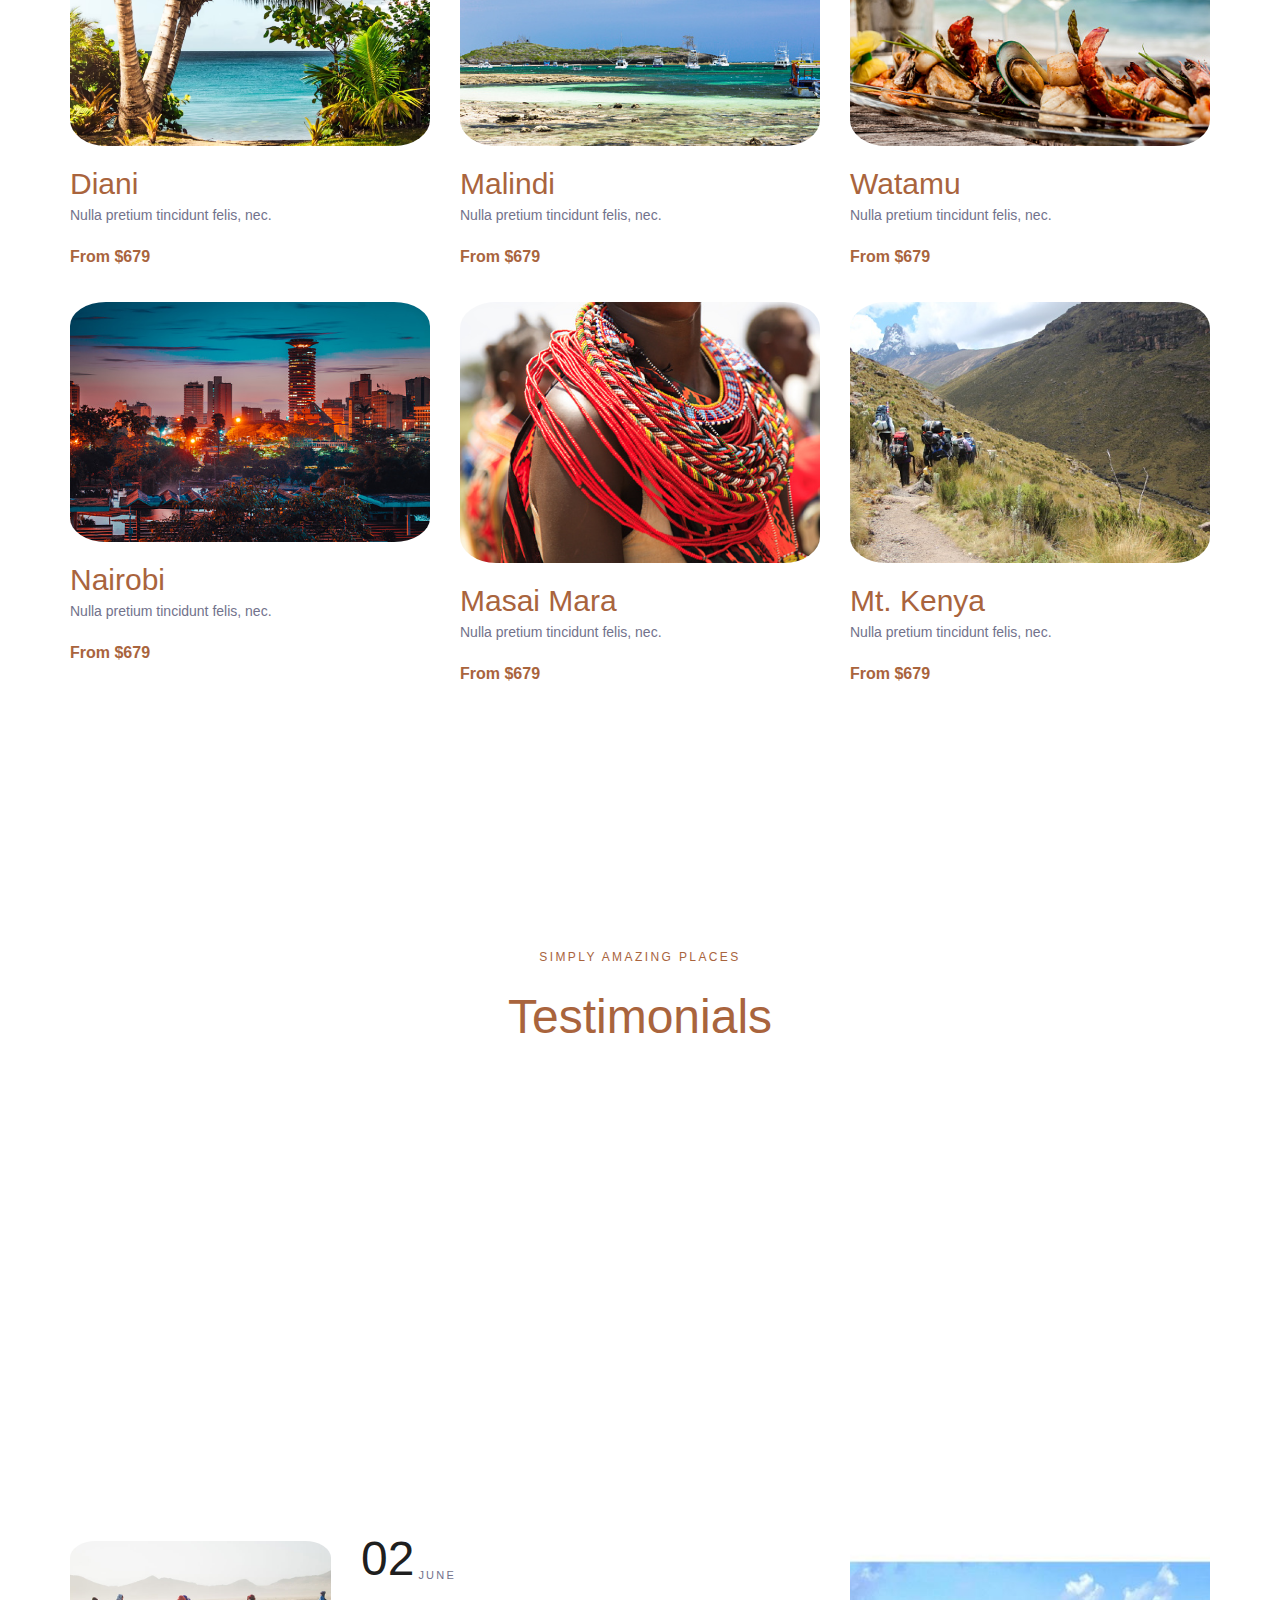
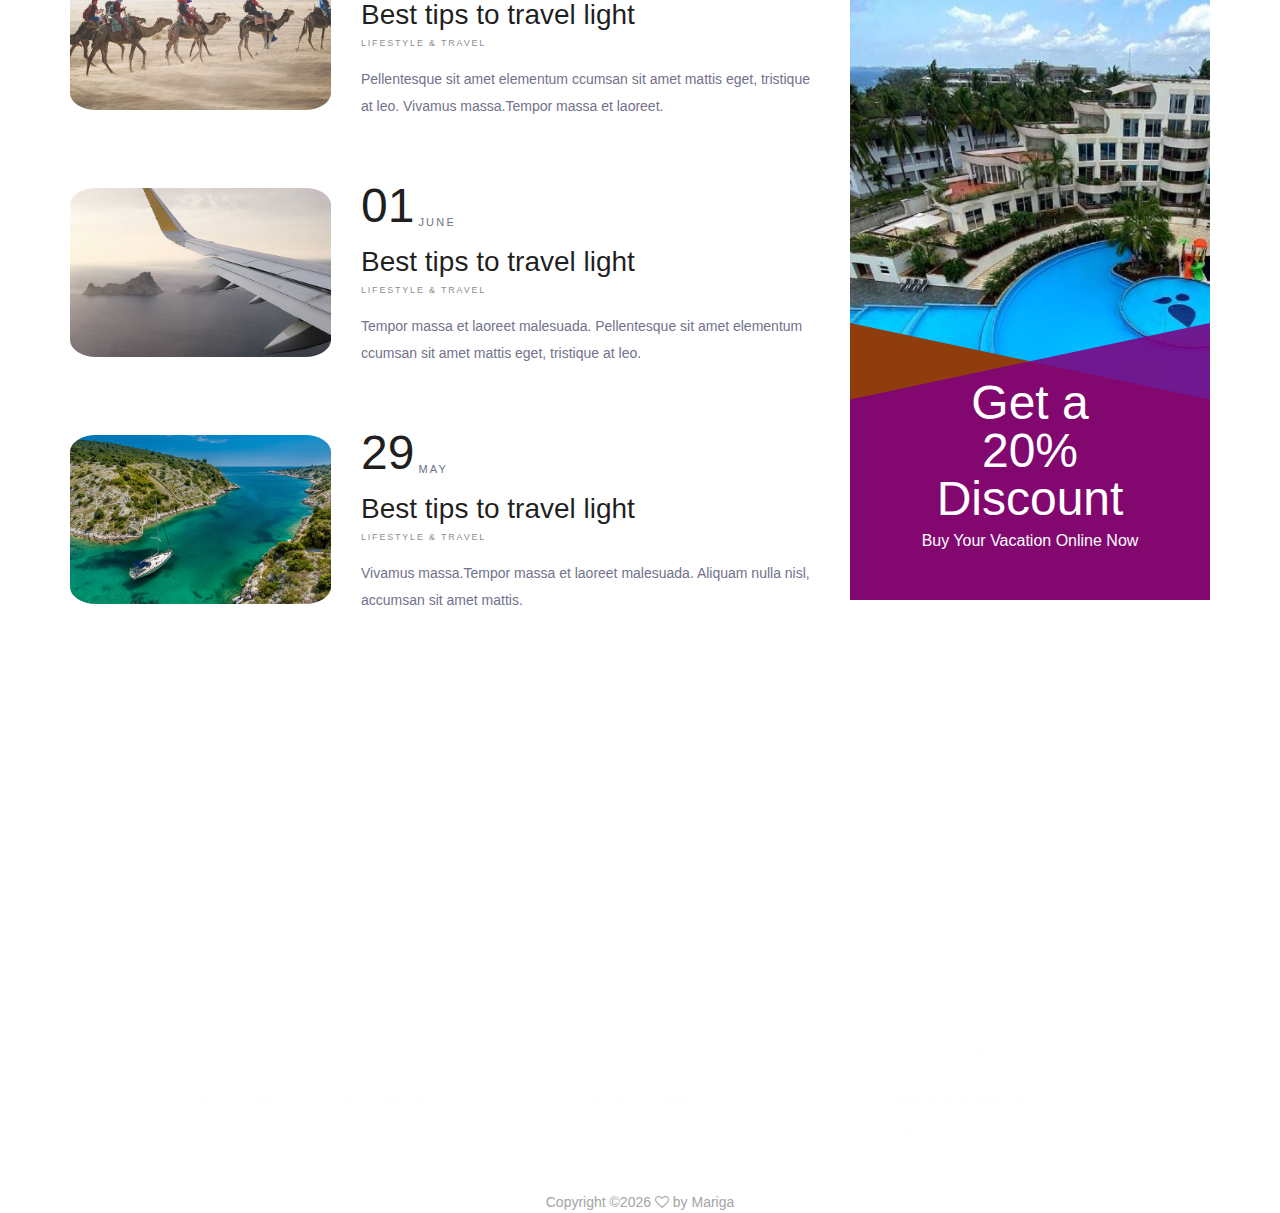
==== commit 4b9e613f: "m" ====
--- a/index.html
+++ b/index.html
@@ -13,6 +13,9 @@
 <link rel="stylesheet" type="text/css" href="plugins/OwlCarousel2-2.2.1/animate.css">
 <link rel="stylesheet" type="text/css" href="styles/main_styles.css">
 <link rel="stylesheet" type="text/css" href="styles/responsive.css">
+<link rel="preconnect" href="https://fonts.googleapis.com">
+<link rel="preconnect" href="https://fonts.gstatic.com" crossorigin>
+<link href="https://fonts.googleapis.com/css2?family=Montserrat:wght@100;400&display=swap" rel="stylesheet"> 
 </head>
 <body>
 
@@ -51,13 +54,10 @@
 		</div>
 		<div class="header_social d-flex flex-row align-items-center justify-content-start">
 			<ul class="d-flex flex-row align-items-start justify-content-start">
-				<!-- <li><a href="#"><i class="fa fa-pinterest" aria-hidden="true"></i></a></li> -->
 				<li><a href="#"><i class="fa fa-facebook" aria-hidden="true"></i></a></li>
 				<li><a href="#"><i class="fa fa-twitter" aria-hidden="true"></i></a></li>
 				<li><a href="#"><i class="fa fa-instagram" aria-hidden="true"></i></a></li>
-				<!-- <li><a href="#"><i class="fa fa-behance" aria-hidden="true"></i></a></li>
-				<li><a href="#"><i class="fa fa-linkedin" aria-hidden="true"></i></a></li> -->
-			</ul>
+				</ul>
 		</div>
 	</header>
 
@@ -72,20 +72,16 @@
 			<ul>
 				<li><a href="index.html">Home</a></li>
 				<li><a href="about.html">About us</a></li>
-				<!-- <li><a href="#">Services</a></li>
-				<li><a href="news.html">News</a></li> -->
+			
 				<li><a href="contact.html">Contact</a></li>
 			</ul>
 		</div>
 		<div class="menu_social">
 			<div class="menu_phone ml-auto">Call us: 00-56 445 678 33</div>
 			<ul class="d-flex flex-row align-items-start justify-content-start">
-				<!-- <li><a href="#"><i class="fa fa-pinterest" aria-hidden="true"></i></a></li> -->
 				<li><a href="#"><i class="fa fa-facebook" aria-hidden="true"></i></a></li>
 				<li><a href="#"><i class="fa fa-twitter" aria-hidden="true"></i></a></li>
 				<li><a href="#"><i class="fa fa-instagram" aria-hidden="true"></i></a></li>
-				<!-- <li><a href="#"><i class="fa fa-behance" aria-hidden="true"></i></a></li>
-				<li><a href="#"><i class="fa fa-linkedin" aria-hidden="true"></i></a></li> -->
 			</ul>
 		</div>
 	</div>
@@ -119,7 +115,7 @@
 
 				<!-- Slide -->
 				<div class="owl-item">
-					<div class="background_image" style="background-image:url(images/home_slider.jpg)"></div>
+					<div class="background_image" style="background-image:url(images/about.jpg)"></div>
 					<div class="home_slider_content_container">
 						<div class="container">
 							<div class="row">
@@ -155,41 +151,11 @@
 
 			</div>
 
-			<div class="home_page_nav">
-				<ul class="d-flex flex-column align-items-end justify-content-end">
-					<li><a href="#" data-scroll-to="#destinations">Offers<span>01</span></a></li>
-					<li><a href="#" data-scroll-to="#testimonials">Testimonials<span>02</span></a></li>
-					<li><a href="#" data-scroll-to="#news">Latest<span>03</span></a></li>
-				</ul>
-			</div>
+			
 		</div>
 	</div>
 
-	<!-- Search -->
-
-	<!-- <div class="home_search">
-		<div class="container">
-			<div class="row">
-				<div class="col">
-					<div class="home_search_container">
-						<div class="home_search_title">Search for your trip</div>
-						<div class="home_search_content">
-							<form action="#" class="home_search_form" id="home_search_form">
-								<div class="d-flex flex-lg-row flex-column align-items-start justify-content-lg-between justify-content-start">
-									<input type="text" class="search_input search_input_1" placeholder="City" required="required">
-									<input type="text" class="search_input search_input_2" placeholder="Departure" required="required">
-									<input type="text" class="search_input search_input_3" placeholder="Arrival" required="required">
-									<input type="text" class="search_input search_input_4" placeholder="Budget" required="required">
-									<button class="home_search_button">search</button>
-								</div>
-							</form>
-						</div>
-					</div>
-				</div>
-			</div>
-		</div>
-	</div> -->
-
+	
 	<!-- Intro -->
 
 	<div class="intro">
--- a/styles/main_styles.css
+++ b/styles/main_styles.css
@@ -24,7 +24,7 @@
 1. Fonts
 ***********/
 
-@import url('https://fonts.googleapis.com/css?family=Open+Sans:300,400,600,700,800|Oswald:400,500,600,700');
+/* @import url('https://fonts.googleapis.com/css?family=Open+Sans:300,400,600,700,800|Oswald:400,500,600,700'); */
 
 /*********************************
 2. Body and some general stuff
@@ -107,7 +107,7 @@
 {
 	opacity: 0.2;
 }
-::selection
+p::selection
 {
 	
 }
@@ -449,7 +449,7 @@
 	font-family: 'Oswald', sans-serif;
 	font-size: 30px;
 	font-weight: 500;
-	color: #181818;
+	color: rgba(0, 0, 0, 0.88);
 	line-height: 0.75;
 }
 .menu_close_container
@@ -510,7 +510,7 @@
 {
 	font-size: 48px;
 	font-weight: 500;
-	color: #181818;
+	color: rgba(0, 0, 0, 0.88);
 	-webkit-transition: all 200ms ease;
 	-moz-transition: all 200ms ease;
 	-ms-transition: all 200ms ease;
@@ -551,7 +551,7 @@
 }
 .menu_social ul li a i:hover
 {
-	color: #181818;
+	color: rgba(0, 0, 0, 0.88);
 }
 
 /*********************************
@@ -760,7 +760,7 @@
 {
 	width: 161px;
 	height: 52px;
-	background: #181818;
+	background: rgba(0, 0, 0, 0.88);
 	color: #FFFFFF;
 	font-family: 'Oswald', sans-serif;
 	font-size: 16px;
@@ -817,8 +817,8 @@
 {
 	font-family: 'Oswald', sans-serif;
 	font-size: 18px;
-	color: #181818;
-	font-weight: 400;
+	color: #A9643D;
+	font-weight: 700;
 }
 
 /*********************************
@@ -847,13 +847,14 @@
 }
 .section_title
 {
-	color: #181818;
+	color: #A9643D;
 	margin-top: 26px;
 }
 .destinations_row
 {
 	margin-top: 99px;
 }
+
 .destination_image
 {
 	width: 100%;
@@ -871,7 +872,7 @@
 	left: 16px;
 	width: 118px;
 	height: 36px;
-	background: #181818;
+	background: rgba(0, 0, 0, 0.88);
 }
 .spec_offer a
 {
@@ -901,13 +902,15 @@
 .destination_title
 {
 	margin-top: 15px;
+	
+
 }
 .destination_title a
 {
 	font-family: 'Oswald', sans-serif;
 	font-size: 30px;
 	font-weight: 400;
-	color: #181818;
+	color: #A9643D;;
 }
 .destination_subtitle
 {
@@ -917,7 +920,7 @@
 {
 	font-size: 16px;
 	font-weight: 700;
-	color: #181818;
+	color: #A9643D;;
 	margin-top: 16px;
 }
 
@@ -934,7 +937,7 @@
 .testimonials .section_title,
 .testimonials .section_subtitle
 {
-	color: #FFFFFF;
+	color: #A9643D;;
 }
 .testimonials_slider_container
 {
@@ -1063,7 +1066,7 @@
 	font-family: 'Oswald', sans-serif;
 	font-size: 48px;
 	font-weight: 400;
-	color: #181818;
+	color: rgba(0, 0, 0, 0.88);
 	line-height: 0.75;
 }
 .news_post_date div:last-child
@@ -1091,7 +1094,7 @@
 	font-family: 'Oswald', sans-serif;
 	font-size: 28px;
 	font-weight: 400;
-	color: #181818;
+	color: rgba(0, 0, 0, 0.88);
 }
 .news_post_category
 {
@@ -1143,14 +1146,15 @@
 .trav_content_inner > div:first-child
 {
 	left: 0;
-	background: rgba(45,143,197,0.7);
+	background: rgba(144, 61, 13, 1);
+	;
 	transform-origin: top left;
 	transform: rotate(12deg);
 }
 .trav_content_inner > div:last-child
 {
 	right: 0;
-	background: rgba(237,35,69,0.7);
+	background: rgba(128, 0, 128, 0.87);
 	transform-origin: top right;
 	transform: rotate(-12deg);
 }
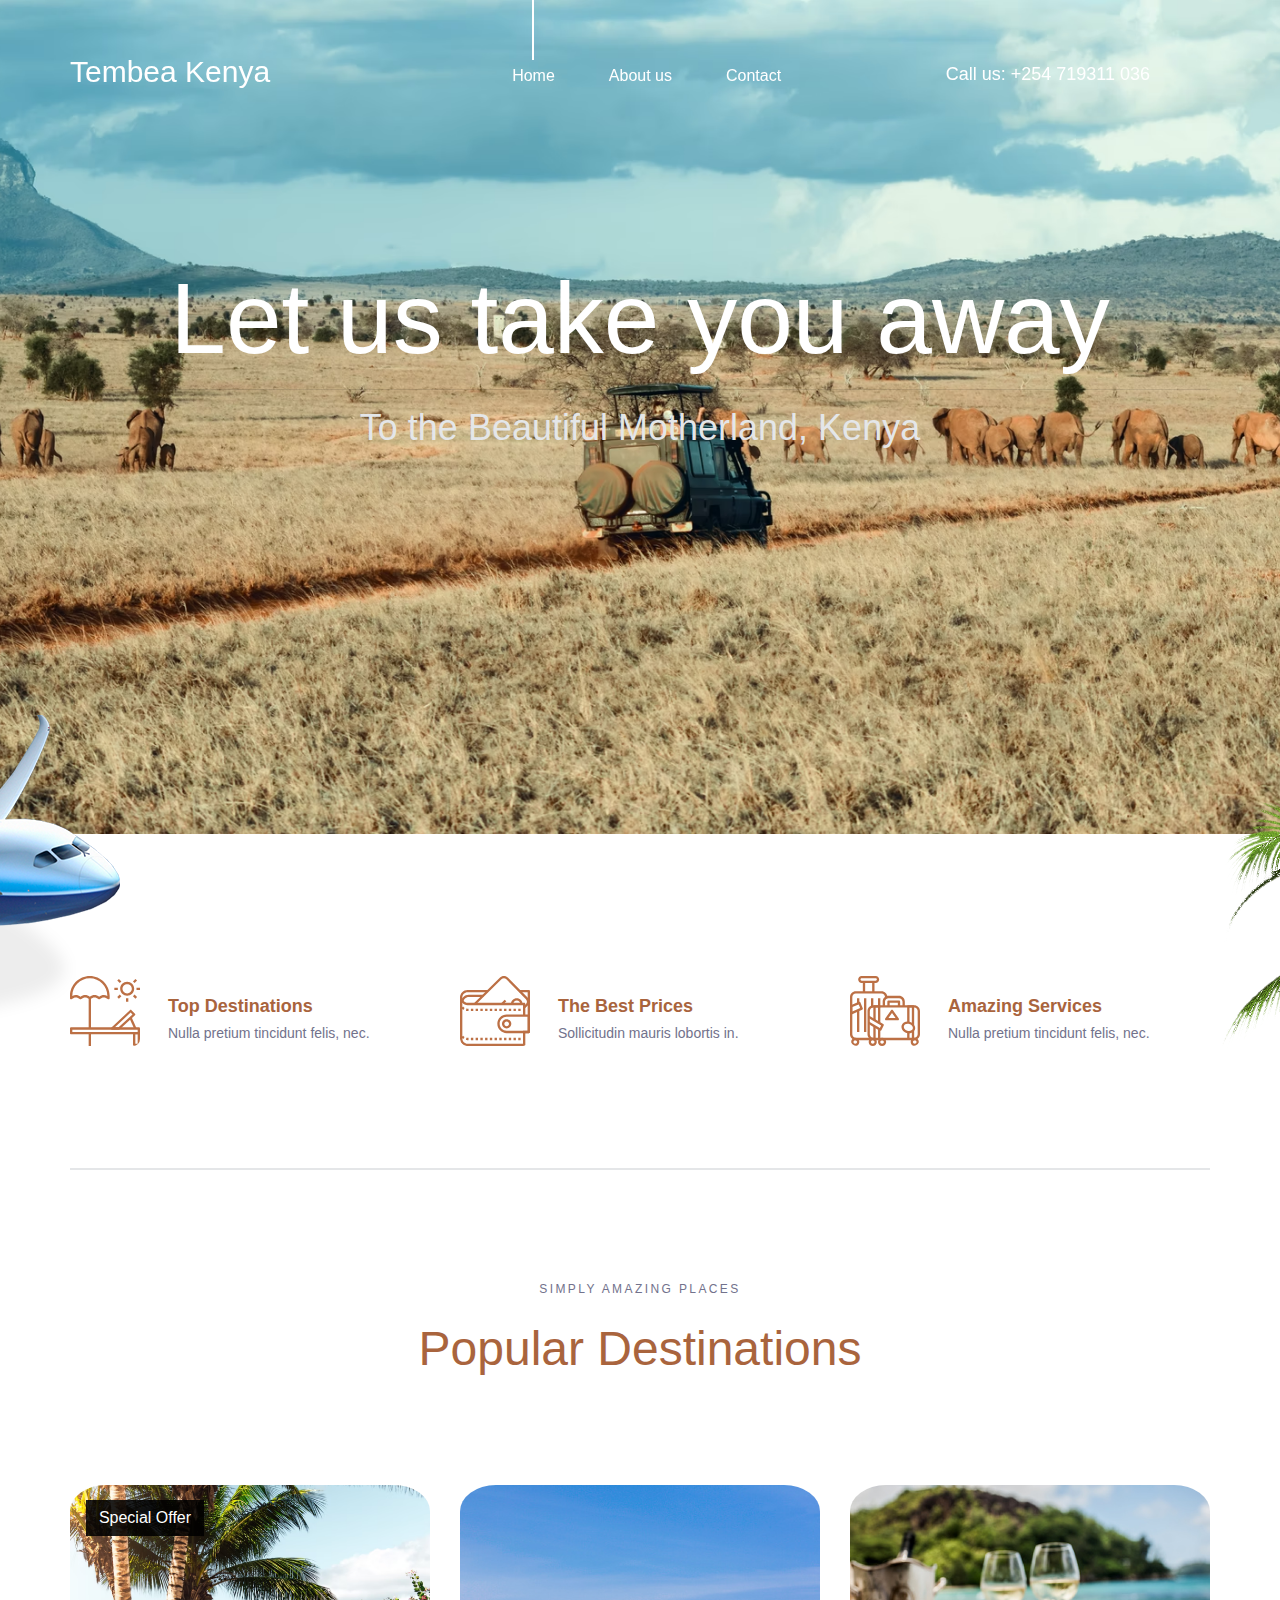
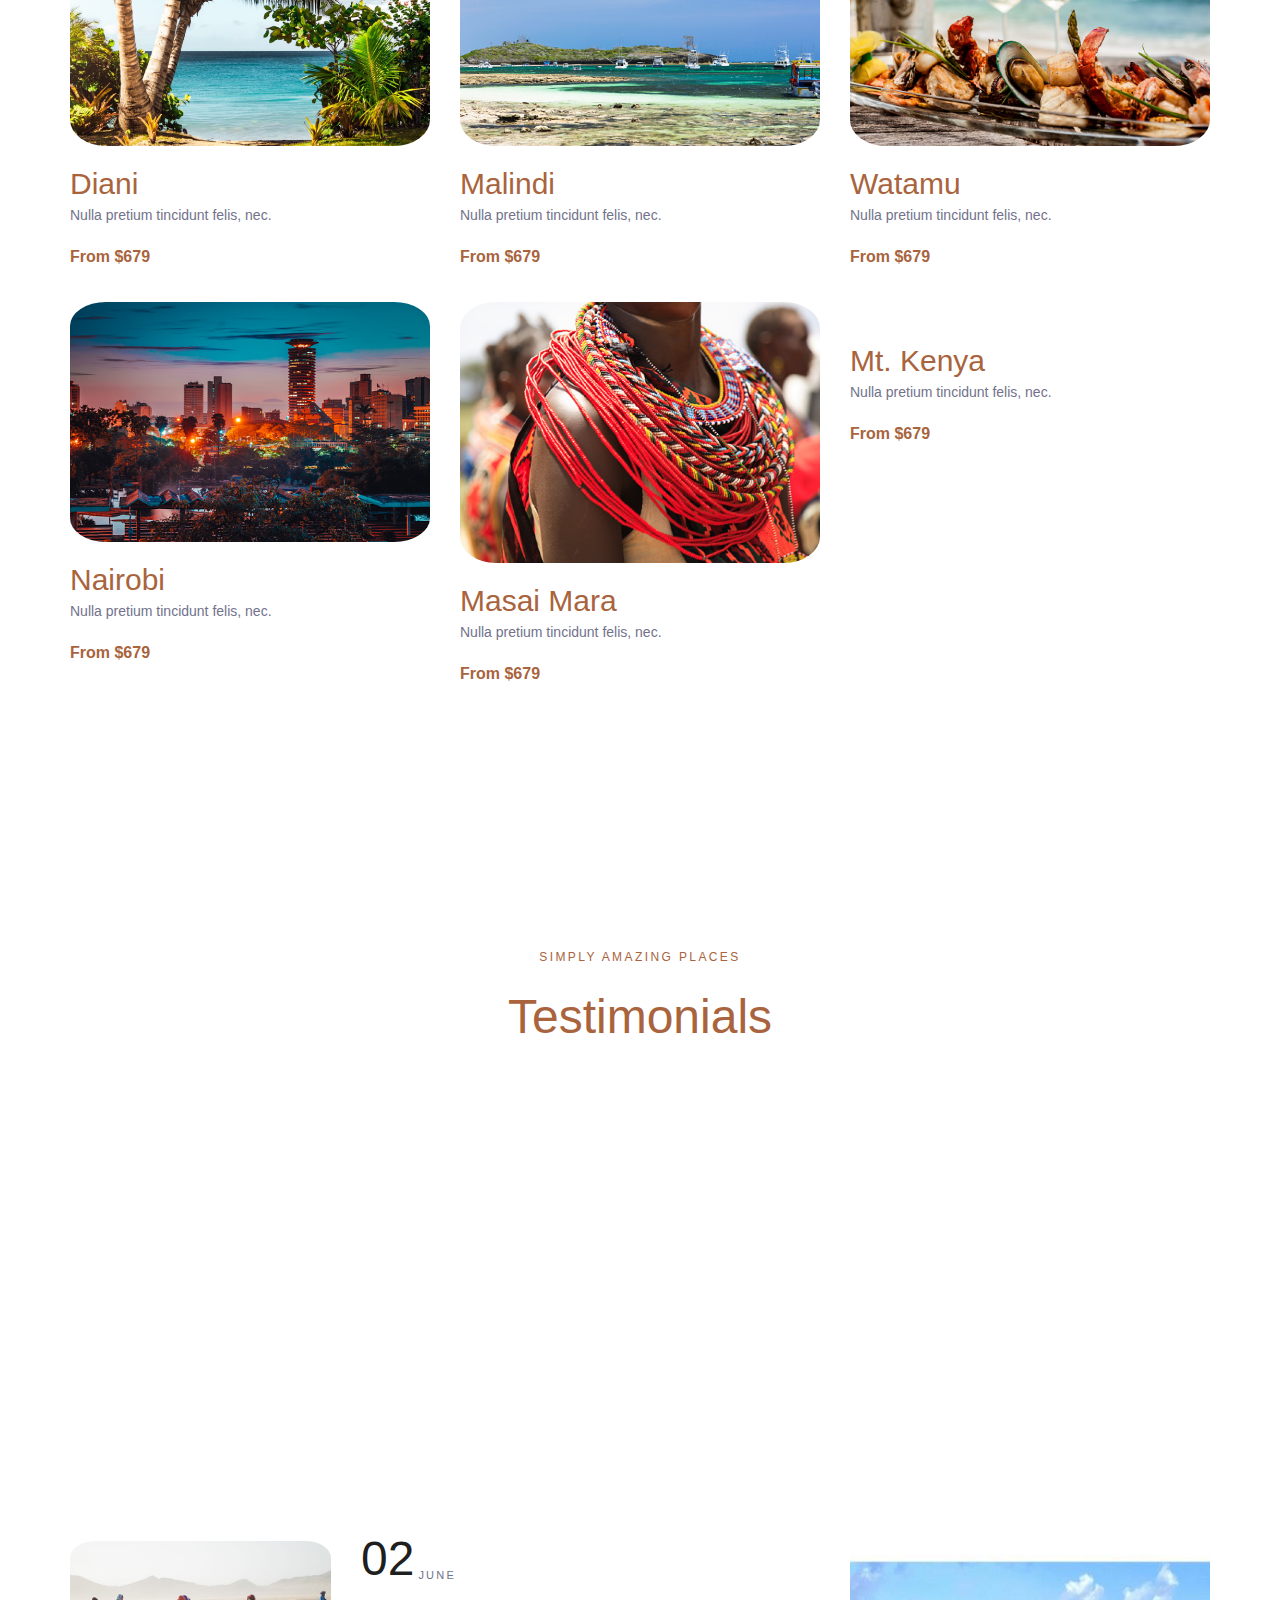
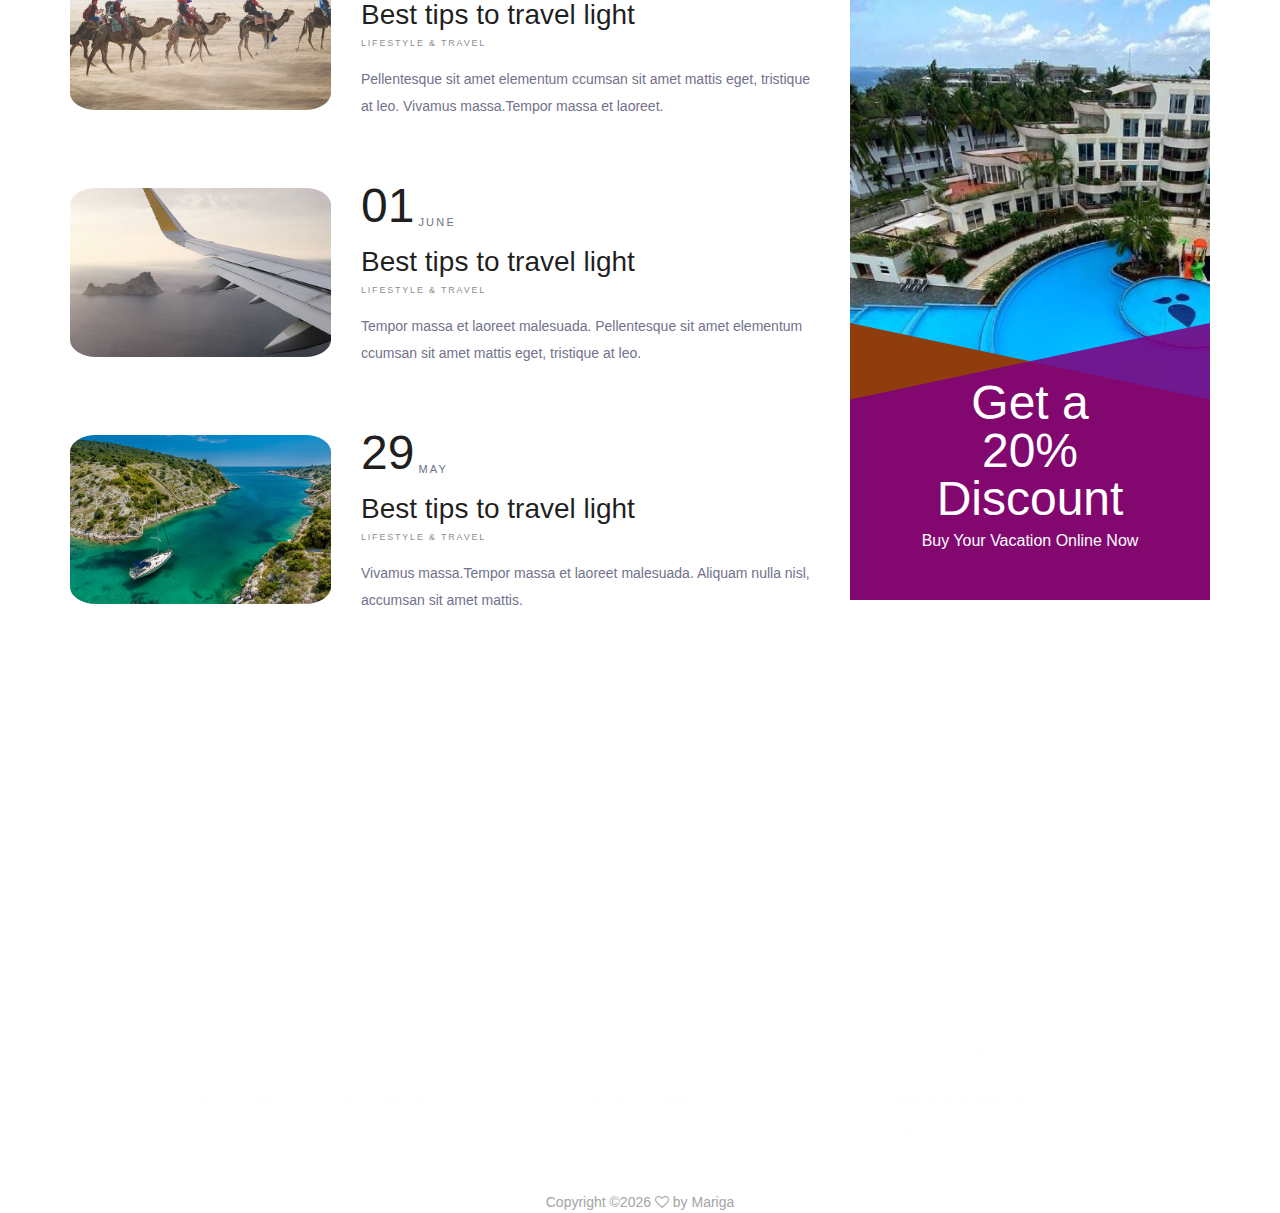
==== commit 81faffab: "m" ====
--- a/index.html
+++ b/index.html
@@ -284,7 +284,7 @@
 						<!-- Destination -->
 						<div class="destination item">
 							<div class="destination_image">
-								<img src="images/destination_6.jpg" alt="">
+								<img src="images/destination_6.jp" alt="">
 							</div>
 							<div class="destination_content">
 								<div class="destination_title"><a href="destinations.html">Mt. Kenya</a></div>
--- a/styles/main_styles.css
+++ b/styles/main_styles.css
@@ -96,7 +96,7 @@
 p a:active
 {
 	position: relative;
-	color: #FF6347;
+	color: #FFF347;
 }
 p a:hover
 {
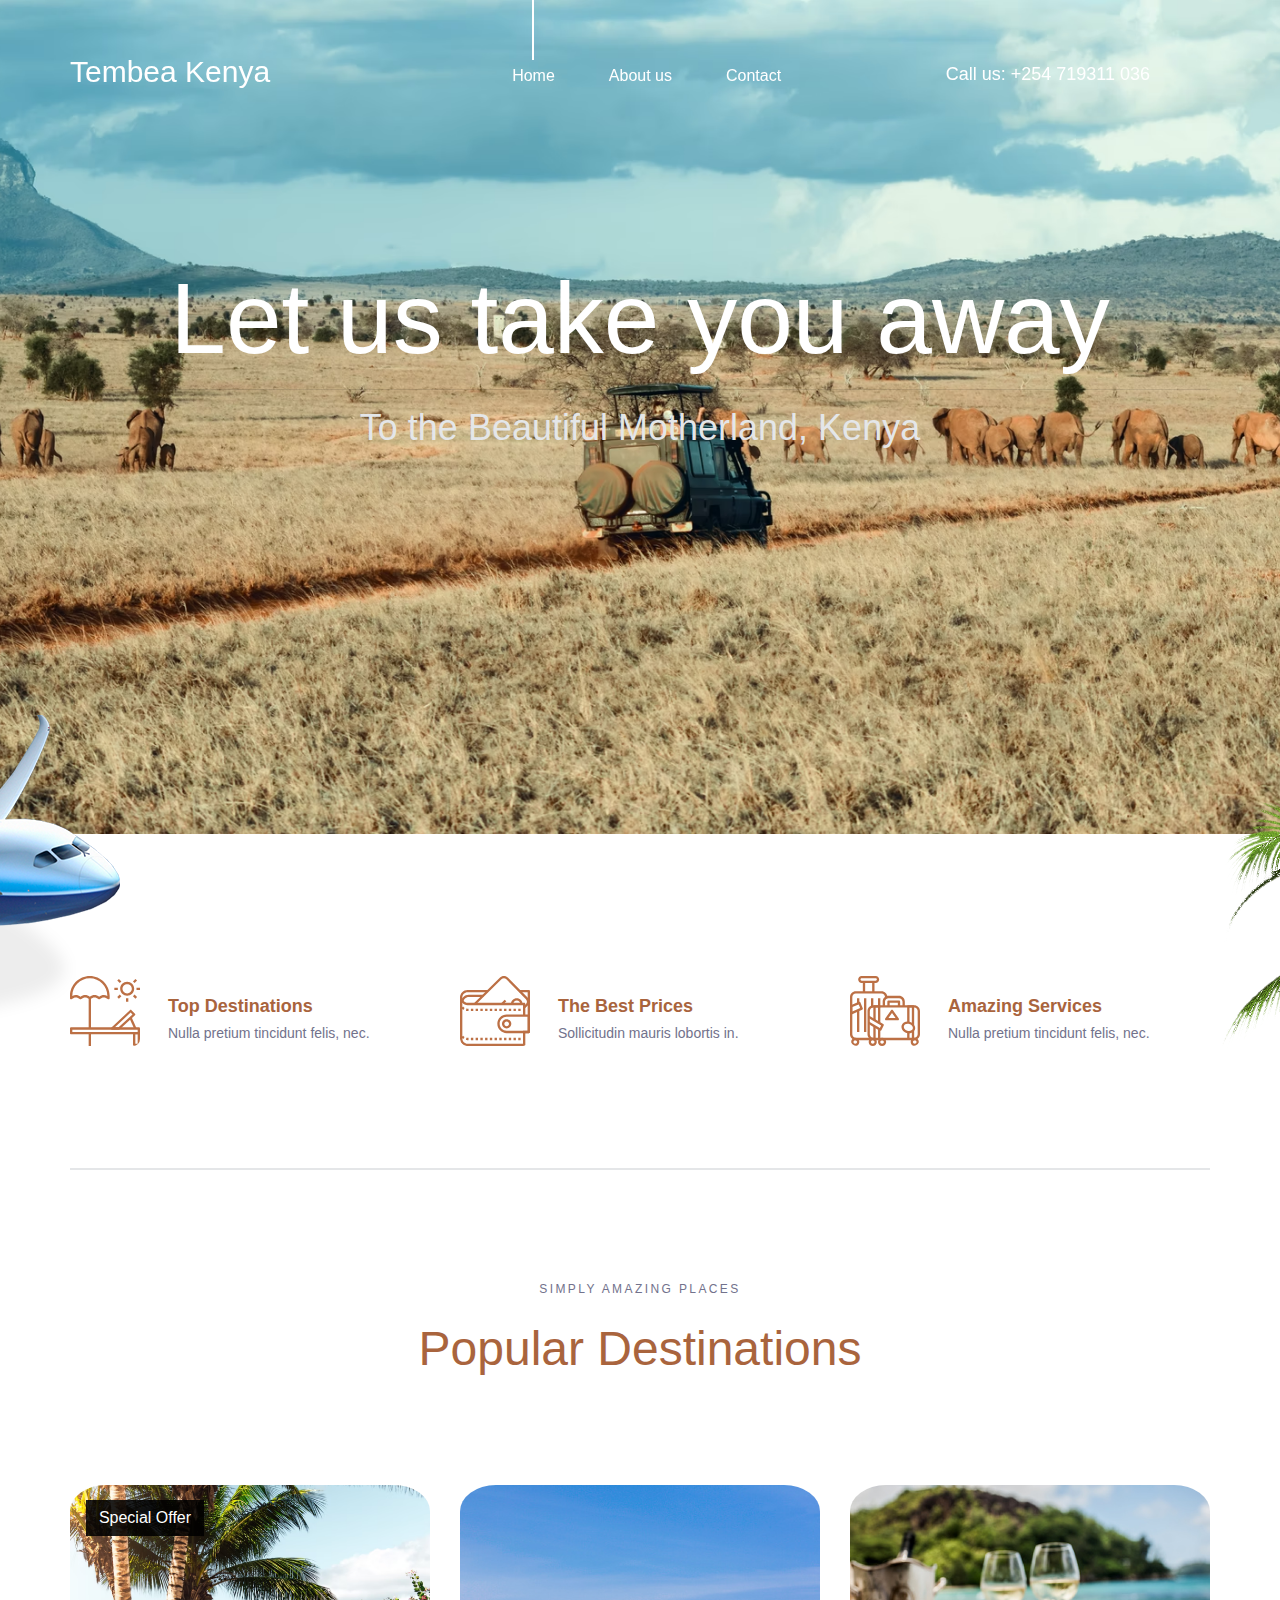
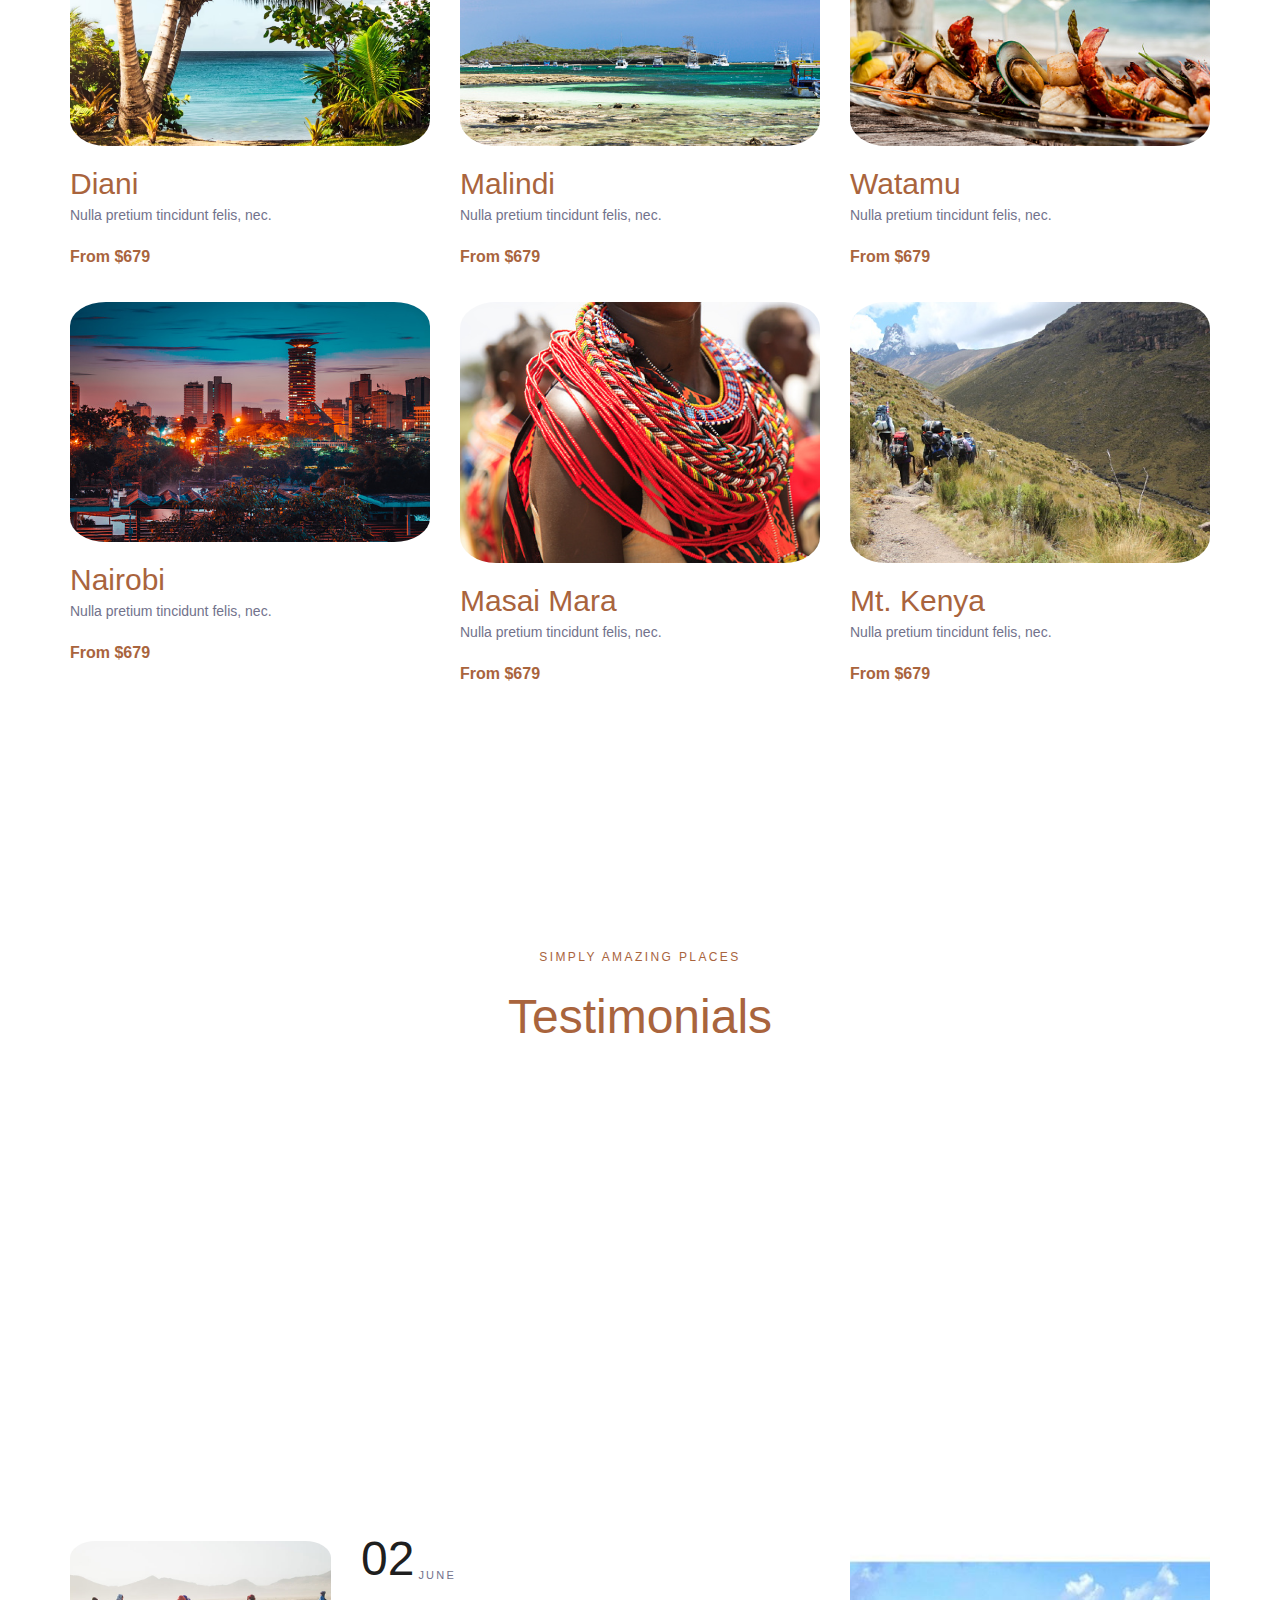
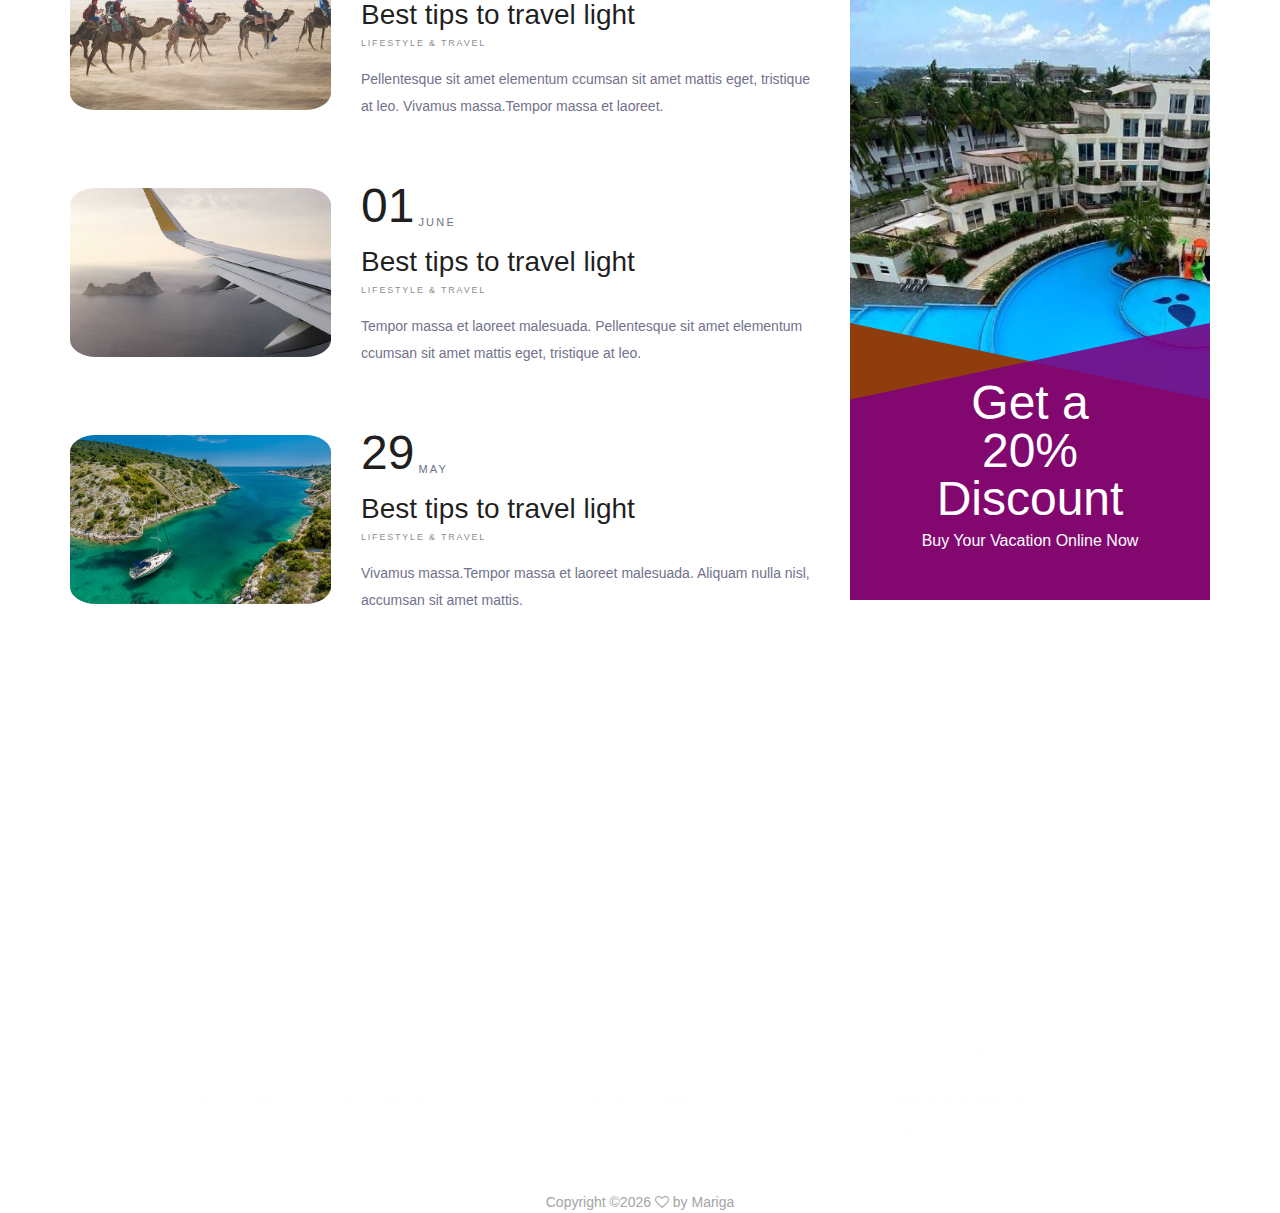
==== commit fff7b42e: "m" ====
--- a/index.html
+++ b/index.html
@@ -65,7 +65,7 @@
 
 	<div class="menu">
 		<div class="menu_header d-flex flex-row align-items-center justify-content-start">
-			<div class="menu_logo"><a href="index.html">Tenmbea Kenya</a></div>
+			<div class="menu_logo"><a href="index.html">Tembea Kenya</a></div>
 			<div class="menu_close_container ml-auto"><div class="menu_close"><div></div><div></div></div></div>
 		</div>
 		<div class="menu_content">
@@ -77,7 +77,7 @@
 			</ul>
 		</div>
 		<div class="menu_social">
-			<div class="menu_phone ml-auto">Call us: 00-56 445 678 33</div>
+			<div class="menu_phone ml-auto">Call us: +254 719311 036</div>
 			<ul class="d-flex flex-row align-items-start justify-content-start">
 				<li><a href="#"><i class="fa fa-facebook" aria-hidden="true"></i></a></li>
 				<li><a href="#"><i class="fa fa-twitter" aria-hidden="true"></i></a></li>
@@ -284,7 +284,7 @@
 						<!-- Destination -->
 						<div class="destination item">
 							<div class="destination_image">
-								<img src="images/destination_6.jp" alt="">
+								<img src="images/destination_6.jpg" alt="">
 							</div>
 							<div class="destination_content">
 								<div class="destination_title"><a href="destinations.html">Mt. Kenya</a></div>
@@ -355,13 +355,6 @@
 				</div>
 			</div>
 		</div>
-		<!-- <div class="test_nav">
-			<ul class="d-flex flex-column align-items-end justify-content-end">
-				<li><a href="#">City Breaks Clients<span>01</span></a></li>
-				<li><a href="#">Cruises Clients<span>02</span></a></li>
-				<li><a href="#">All Inclusive Clients<span>03</span></a></li>
-			</ul>
-		</div> -->
 	</div>
 
 	<!-- News -->
@@ -467,21 +460,7 @@
 		<div class="container">
 			<div class="row">
 				<div class="col">
-					<!-- <div class="newsletter">
-						<div class="newsletter_title_container text-center">
-							<div class="newsletter_title">Subscribe to our newsletter to get the latest trends & news</div>
-							<div class="newsletter_subtitle">Join our database NOW!</div>
-						</div>
-						<div class="newsletter_form_container">
-							<form action="#" class="newsletter_form d-flex flex-md-row flex-column align-items-start justify-content-between" id="newsletter_form">
-								<div class="d-flex flex-md-row flex-column align-items-start justify-content-between">
-									<div><input type="text" class="newsletter_input newsletter_input_name" id="newsletter_input_name" placeholder="Name" required="required"><div class="input_border"></div></div>
-									<div><input type="email" class="newsletter_input newsletter_input_email" id="newsletter_input_email" placeholder="Your e-mail" required="required"><div class="input_border"></div></div>
-								</div>
-								<div><button class="newsletter_button">subscribe</button></div>
-							</form>
-						</div>
-					</div> -->
+					
 				</div>
 			</div>
 			<div class="row footer_contact_row">
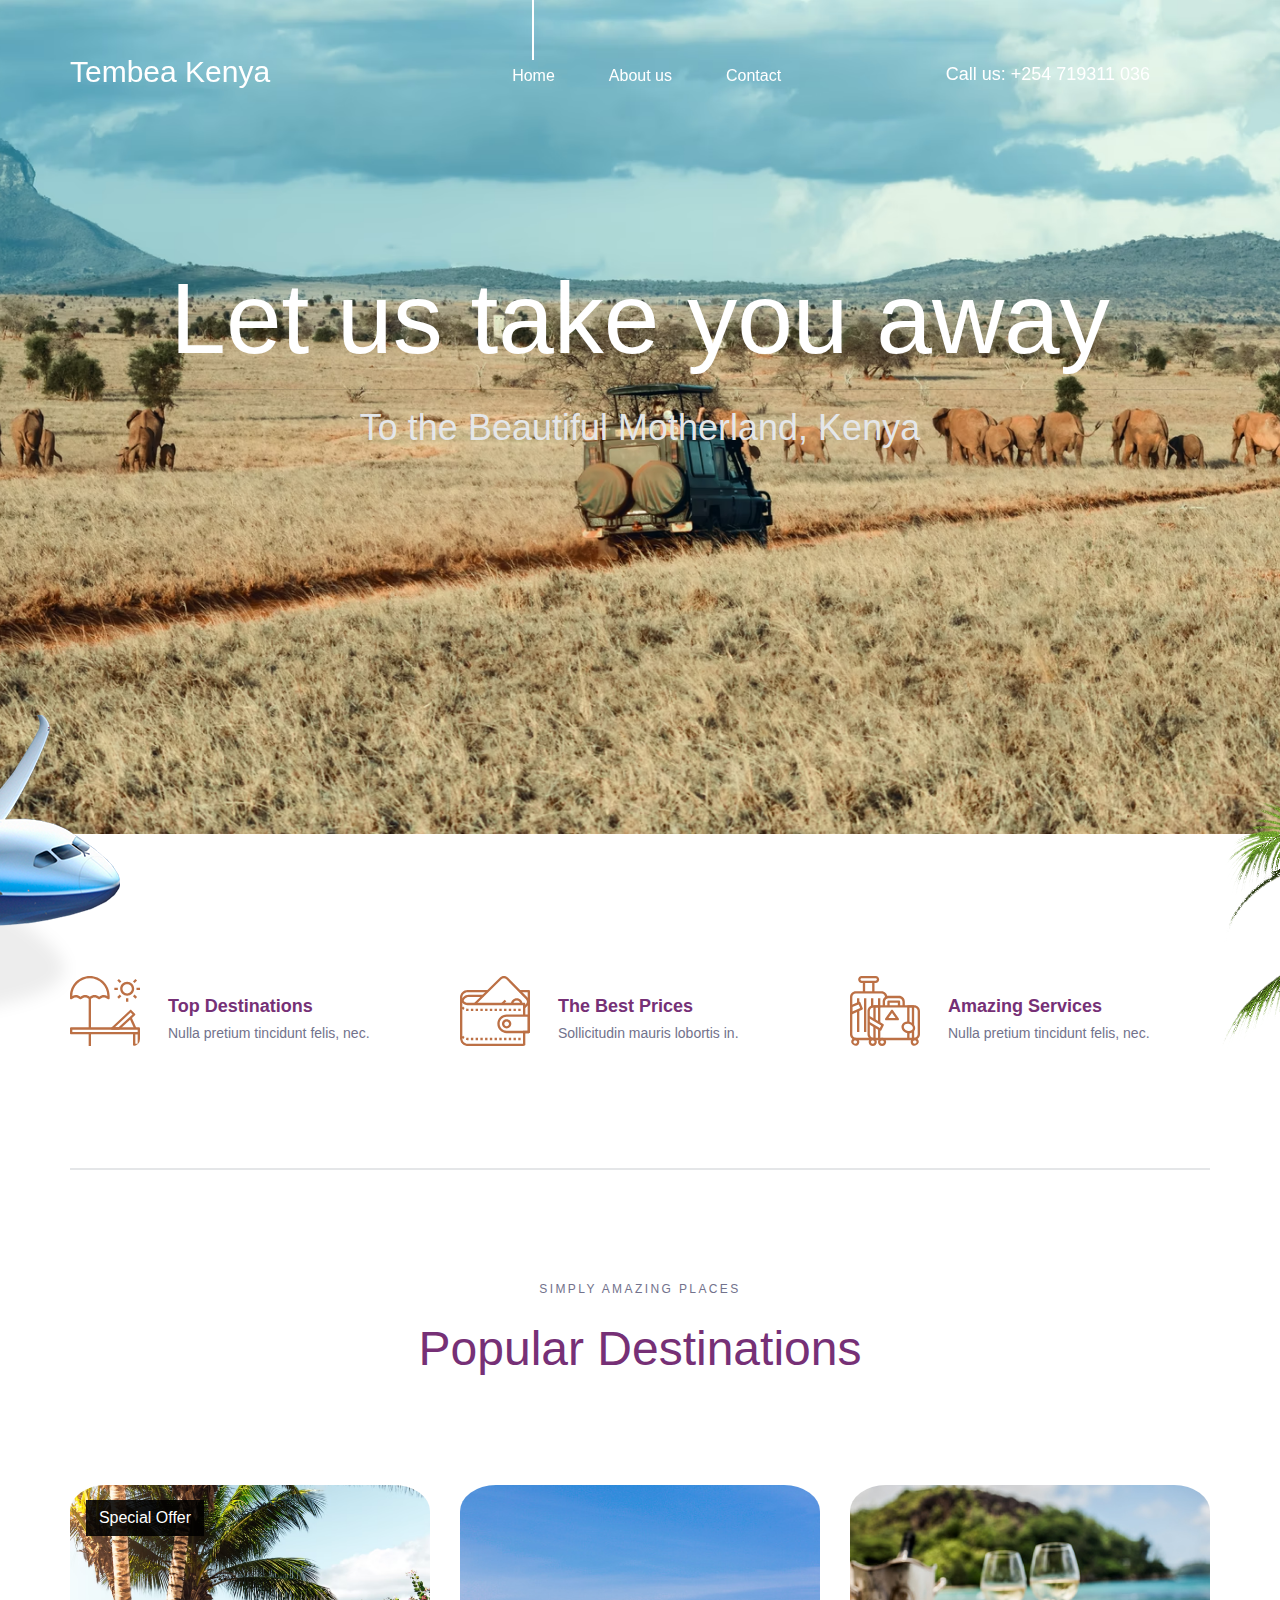
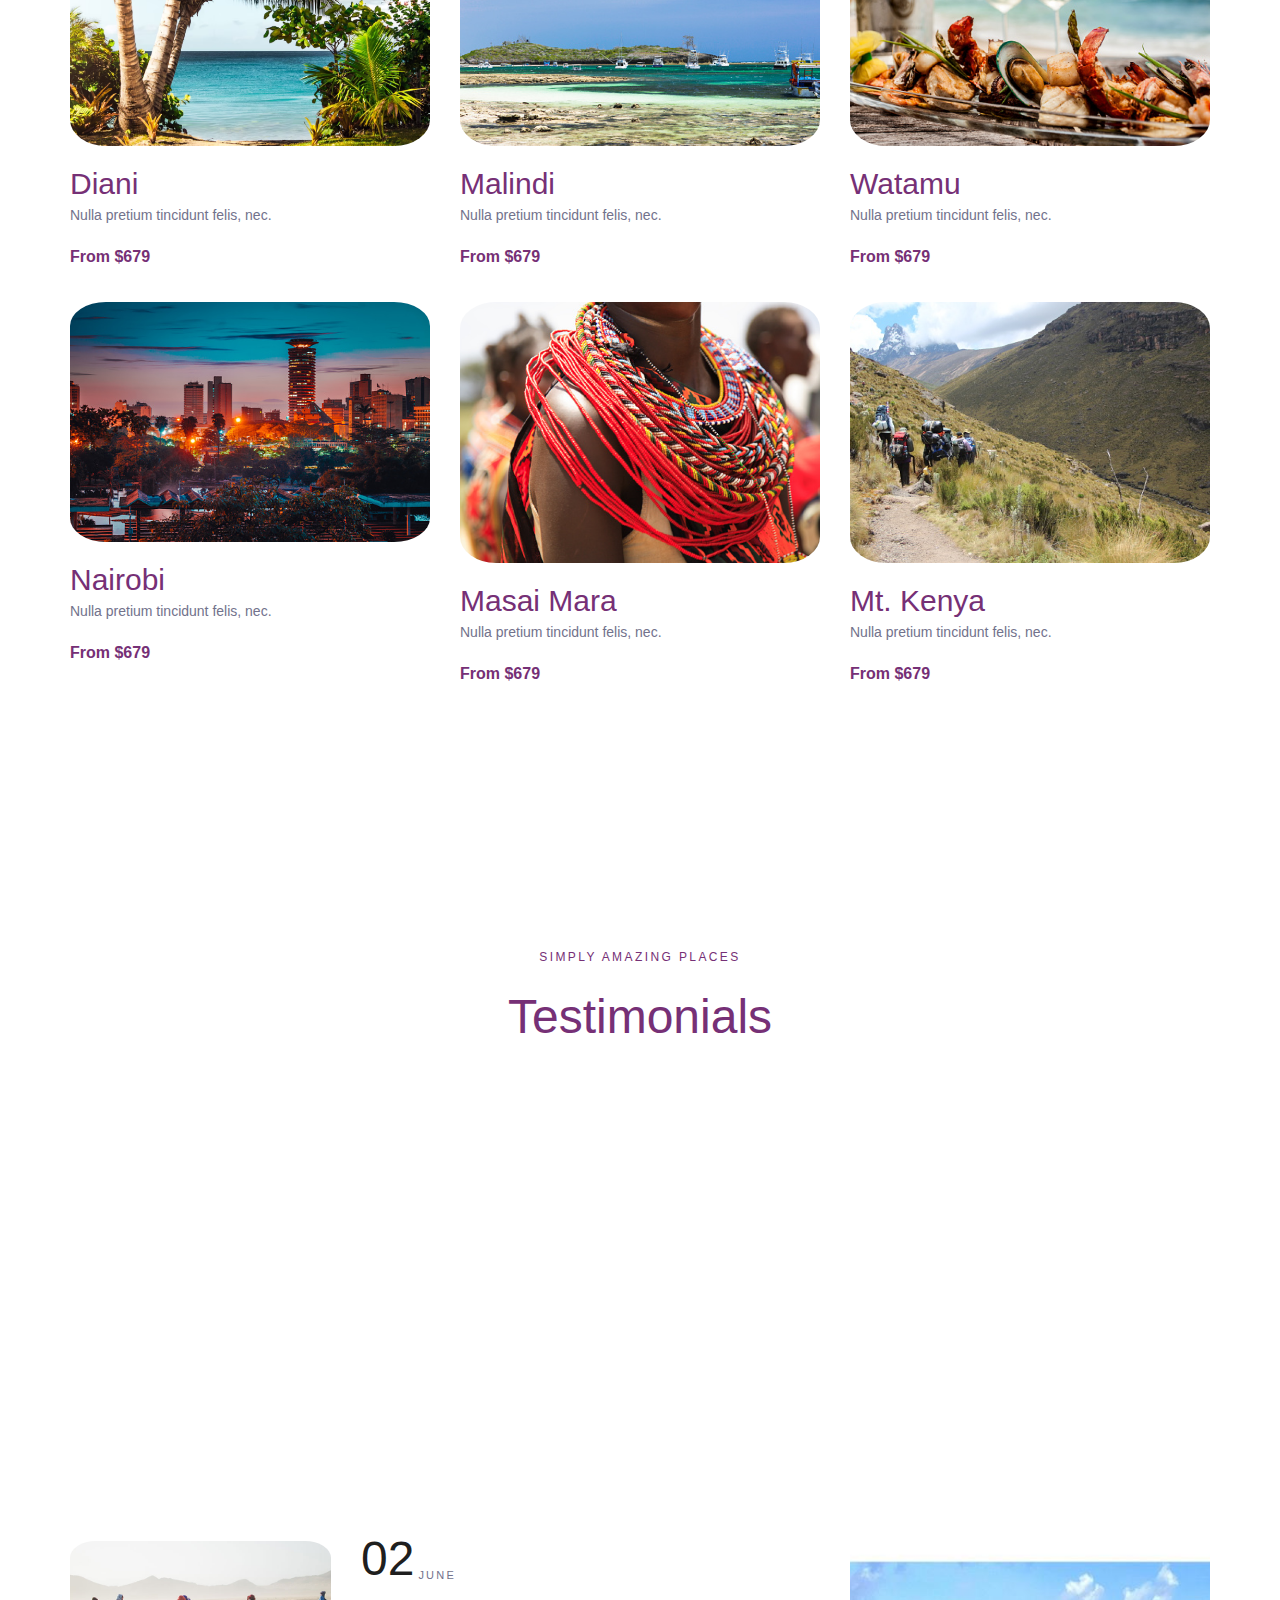
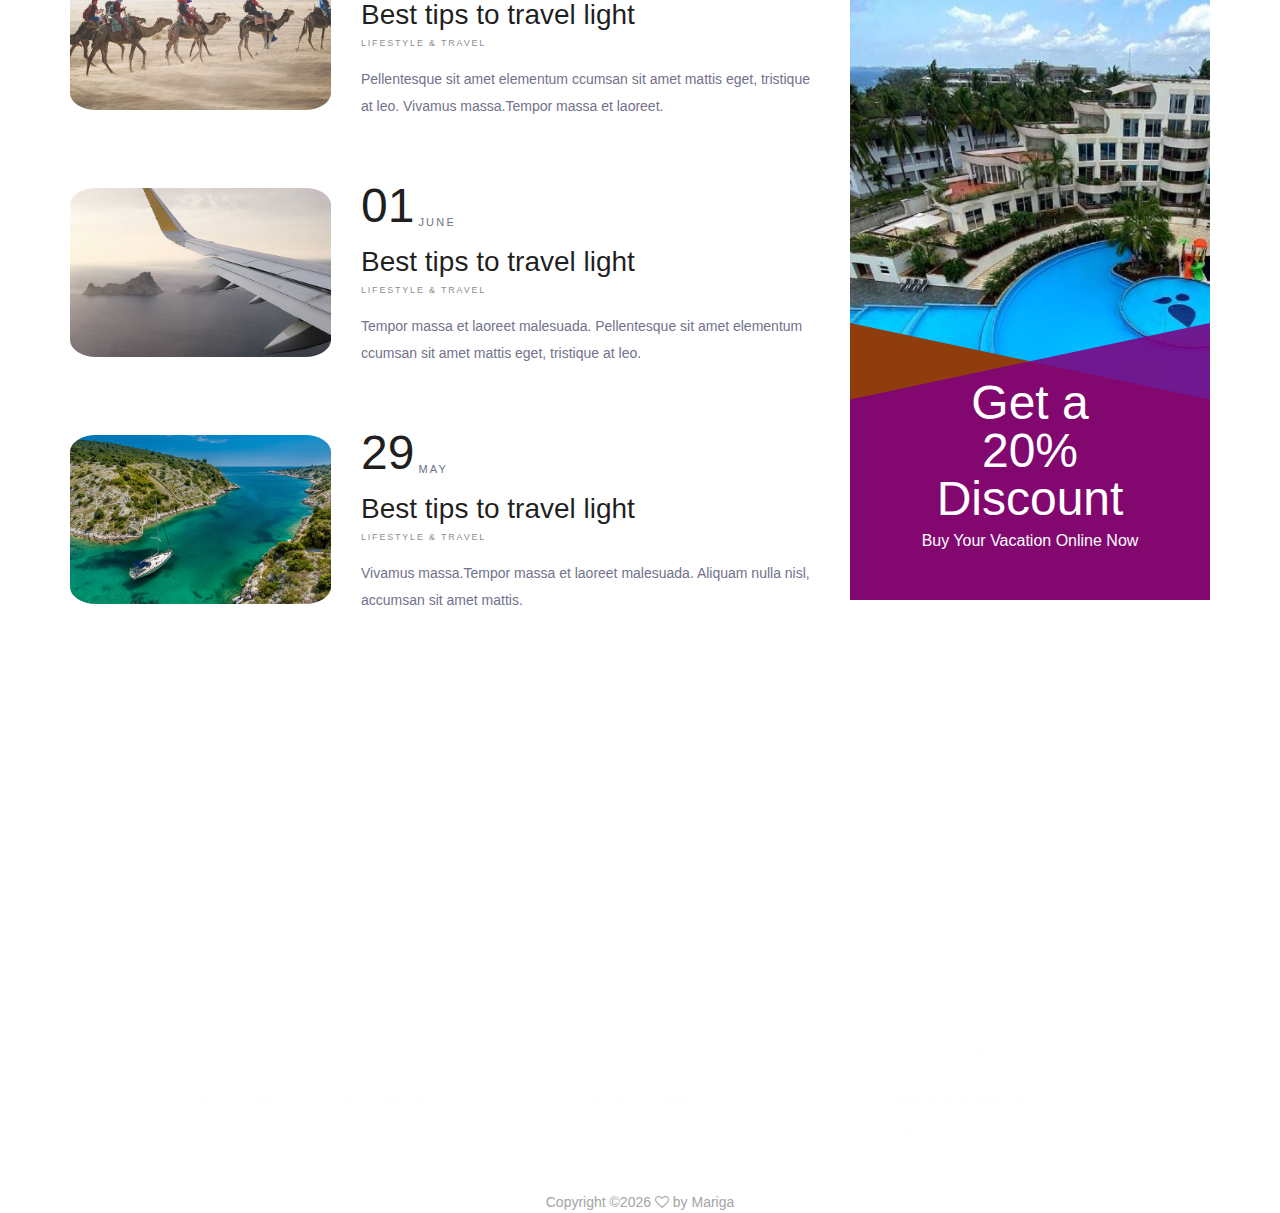
==== commit 4660e18c: "Style: Changed css destination.css page" ====
--- a/index.html
+++ b/index.html
@@ -513,7 +513,7 @@
 			</div>
 		</div>
 		<div class="col text-center"><!-- Link back to Colorlib can't be removed. Template is licensed under CC BY 3.0. -->
-Copyright &copy;<script>document.write(new Date().getFullYear());</script>  <i class="fa fa-heart-o" aria-hidden="true"></i> by Mariga<a href="https://colorlib.com" target="_blank"></a>
+Copyright &copy;<script>document.write(new Date().getFullYear());</script>  <i class="fa fa-heart-o" aria-hidden="true"></i> by Mariga<a href="#" target="_blank"></a>
 <!-- Link back to Colorlib can't be removed. Template is licensed under CC BY 3.0. --> </div>
 	</footer>
 </div>
--- a/styles/main_styles.css
+++ b/styles/main_styles.css
@@ -817,7 +817,7 @@
 {
 	font-family: 'Oswald', sans-serif;
 	font-size: 18px;
-	color: #A9643D;
+	color: #763076;
 	font-weight: 700;
 }
 
@@ -847,7 +847,7 @@
 }
 .section_title
 {
-	color: #A9643D;
+	color: #763076;
 	margin-top: 26px;
 }
 .destinations_row
@@ -910,7 +910,7 @@
 	font-family: 'Oswald', sans-serif;
 	font-size: 30px;
 	font-weight: 400;
-	color: #A9643D;;
+	color: #763076;;
 }
 .destination_subtitle
 {
@@ -920,7 +920,7 @@
 {
 	font-size: 16px;
 	font-weight: 700;
-	color: #A9643D;;
+	color: #763076;;
 	margin-top: 16px;
 }
 
@@ -937,7 +937,7 @@
 .testimonials .section_title,
 .testimonials .section_subtitle
 {
-	color: #A9643D;;
+	color: #763076;;
 }
 .testimonials_slider_container
 {
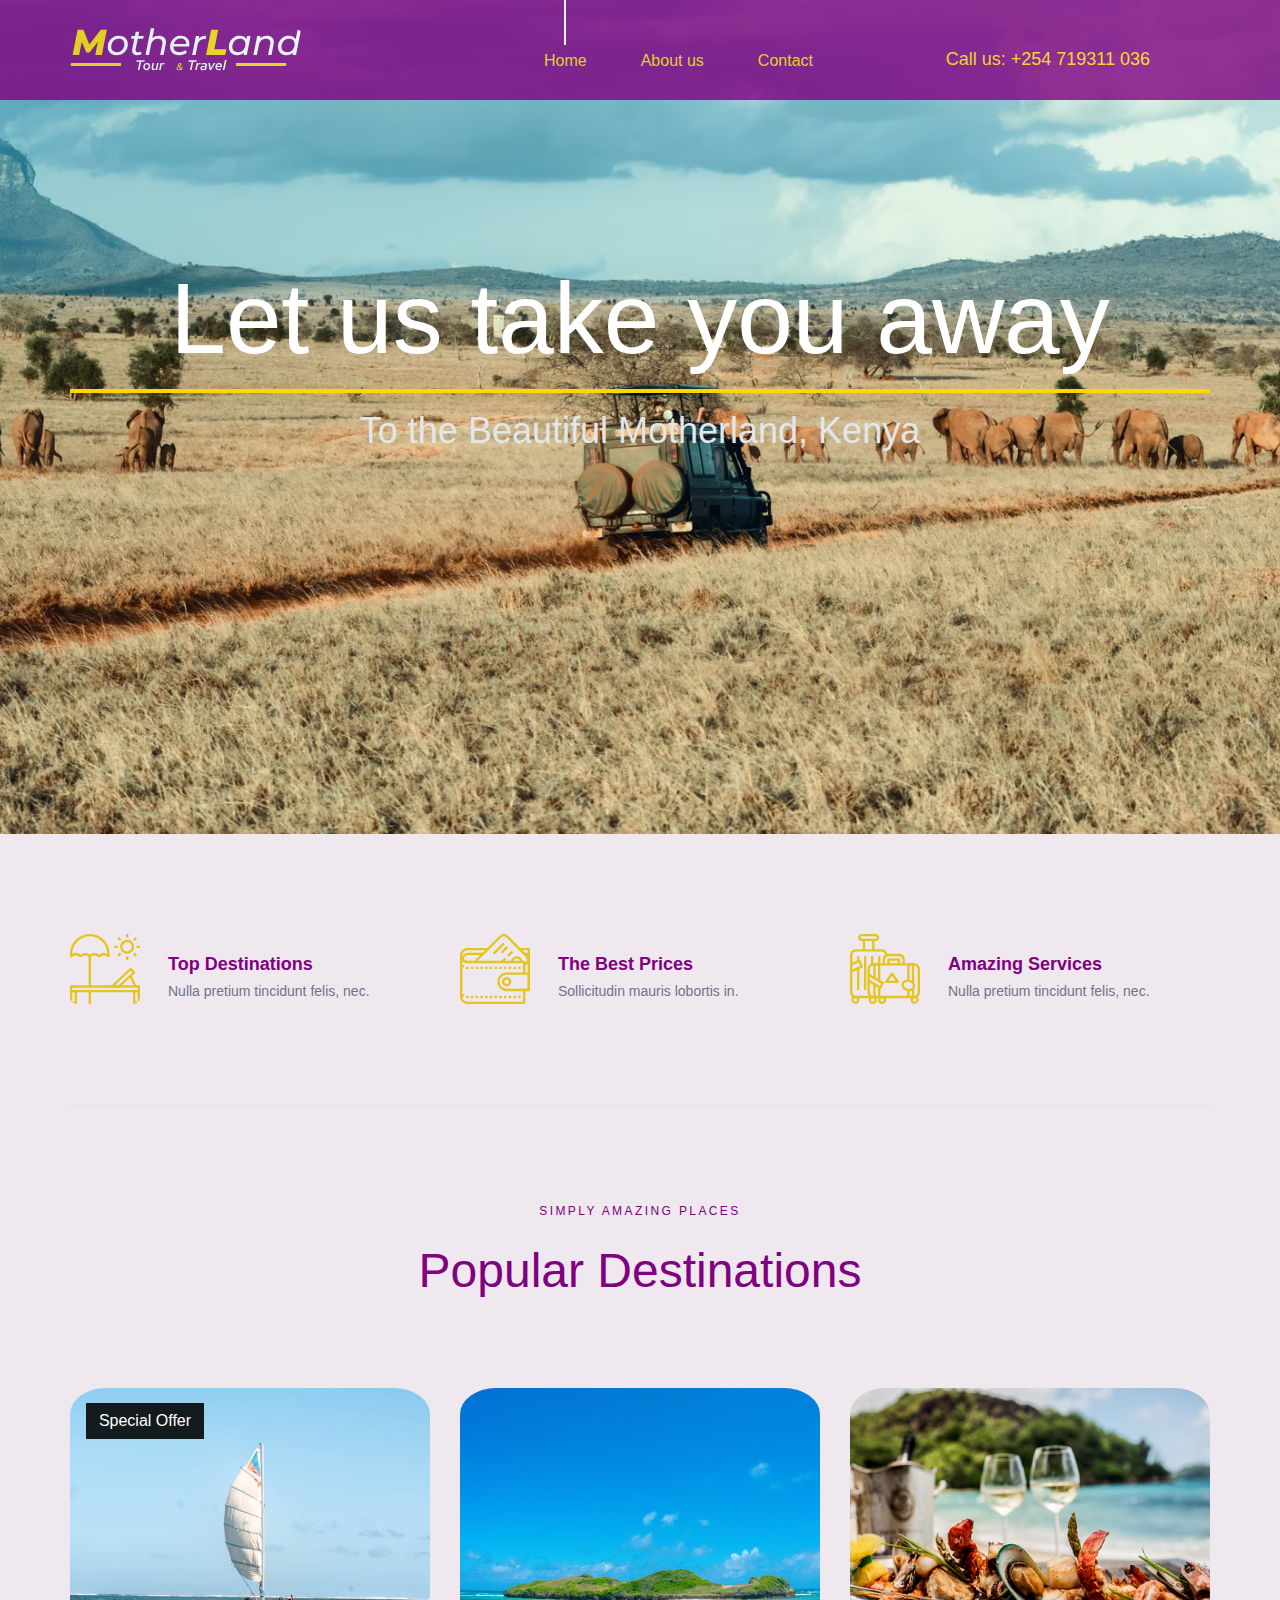
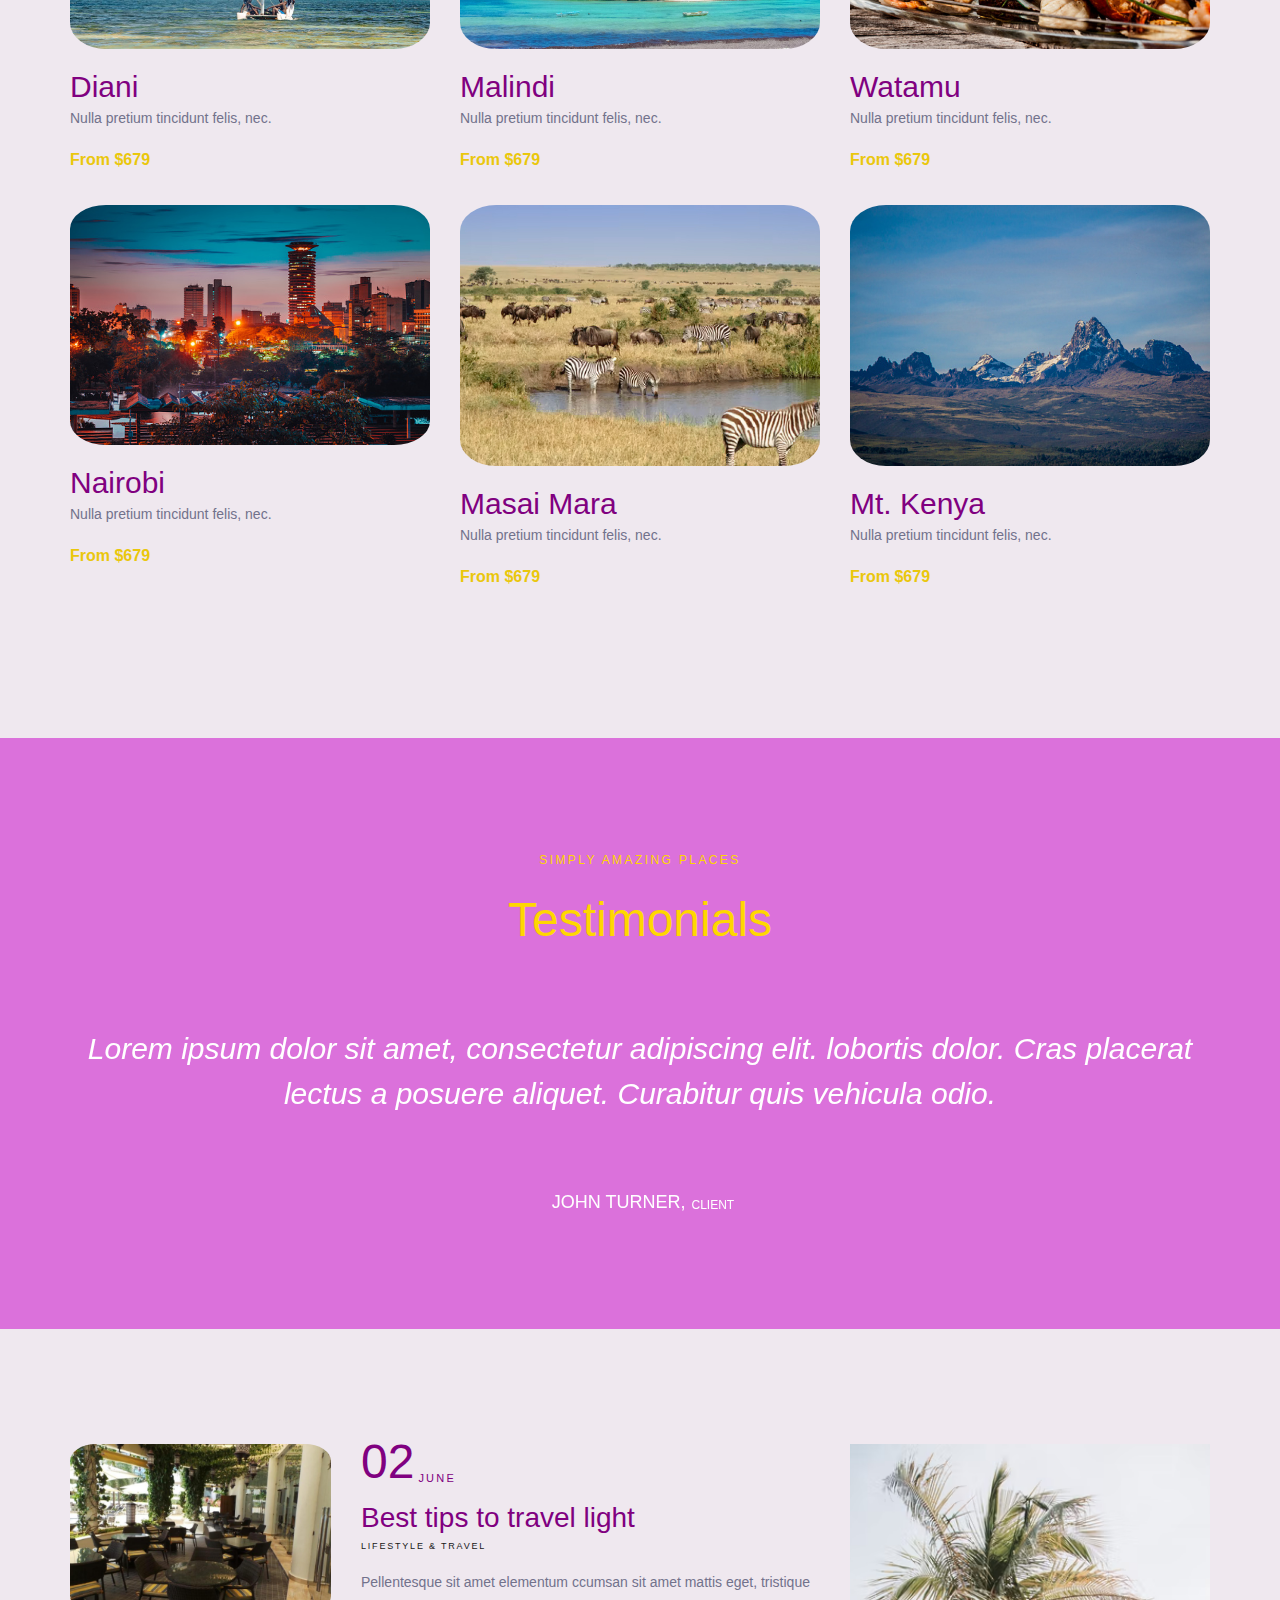
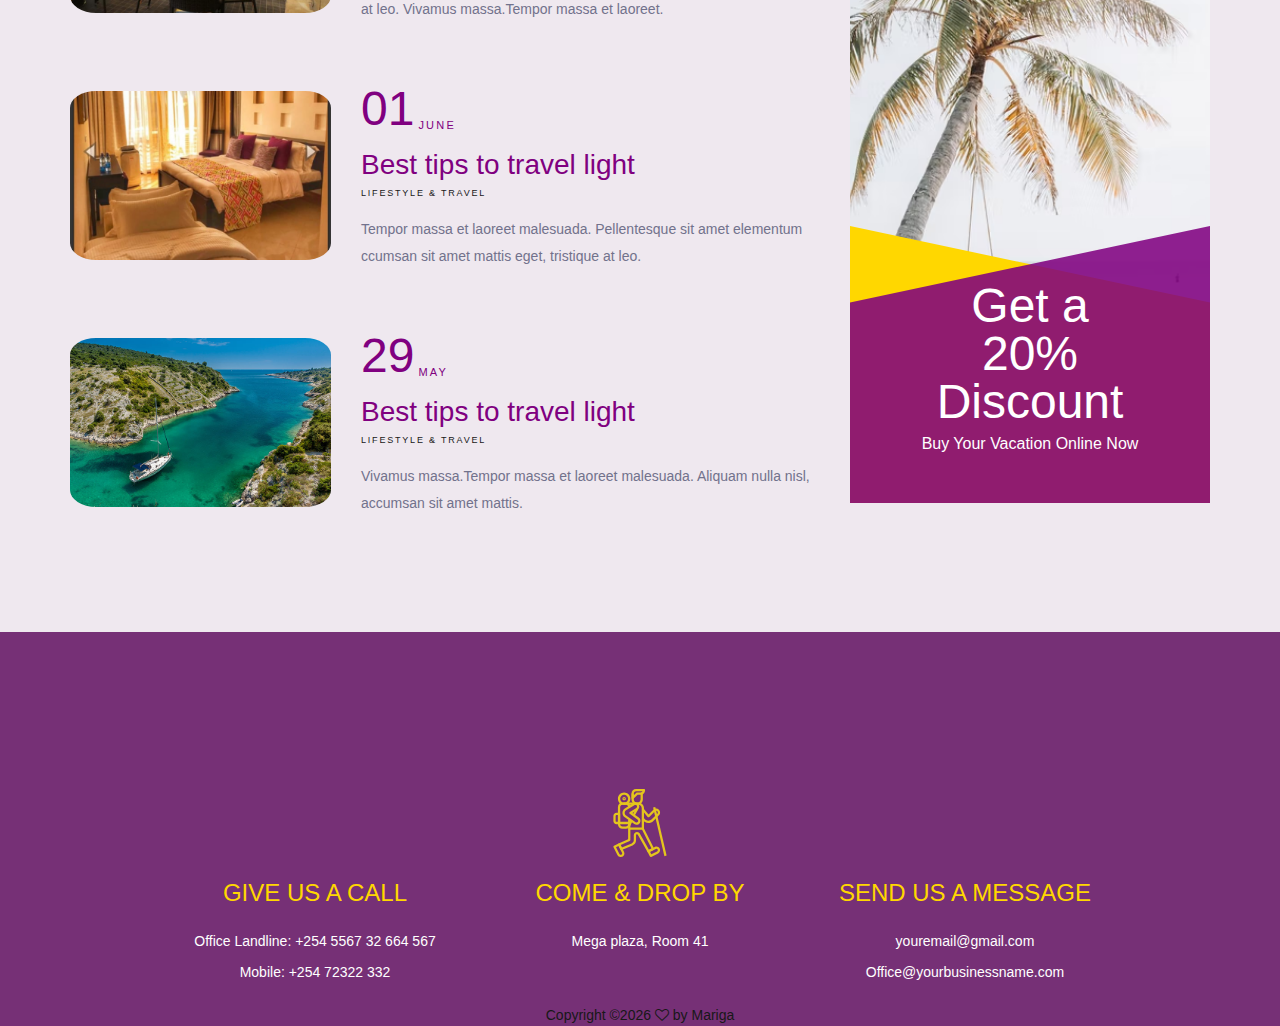
==== commit 571c07aa: "Style: changed main css." ====
--- a/index.html
+++ b/index.html
@@ -29,7 +29,7 @@
 				<div class="col">
 					<div class="header_content d-flex flex-row align-items-center justify-content-start">
 						<div class="header_content_inner d-flex flex-row align-items-end justify-content-start">
-							<div class="logo"><a href="index.html">Tembea Kenya</a></div>
+							<div class="logo"><a href="index.html"><img src="./images/logo.svg" alt=""></a></div>
 							<nav class="main_nav">
 								<ul class="d-flex flex-row align-items-start justify-content-start">
 									<li class="active"><a href="index.html">Home</a></li>
@@ -159,7 +159,7 @@
 	<!-- Intro -->
 
 	<div class="intro">
-		<div class="intro_background" style="background-image:url(images/intro.png)"></div>
+		<!-- <div class="intro_background" style="background-image:url(images/intro.png)"></div> -->
 		<div class="container">
 			<div class="row">
 				<div class="col">
@@ -301,8 +301,8 @@
 
 	<!-- Testimonials -->
 
-	<div class="testimonials" id="testimonials">
-		<div class="parallax_background parallax-window" data-parallax="scroll" data-image-src="images/testimonials.jpg" data-speed="0.8"></div>
+	<div class="testimonials"  id="testimonials">
+		<div class="parallax_background parallax-window" data-parallax="scroll" data-image-src="./images/testimonials.jpg" data-speed="0.8"></div>
 		<div class="container">
 			<div class="row">
 				<div class="col text-center">
--- a/styles/main_styles.css
+++ b/styles/main_styles.css
@@ -43,8 +43,8 @@
 	font-family: 'Open Sans', sans-serif;
 	font-size: 14px;
 	font-weight: 400;
-	background: #FFFFFF;
-	color: #a5a5a5;
+	background: #DB71DB;
+	color: #181818;
 }
 div
 {
@@ -69,6 +69,12 @@
 	-webkit-font-smoothing: antialiased;
 	-webkit-text-shadow: rgba(0,0,0,.01) 0 0 1px;
 	text-shadow: rgba(0,0,0,.01) 0 0 1px;
+}
+
+hr{
+	border-color: gold;
+	border: 2px solid gold;
+
 }
 p a
 {
@@ -261,17 +267,20 @@
 	top: 0;
 	left: 0;
 	width: 100%;
+	height: 100px;
 	z-index: 100;
 	-webkit-transition: all 200ms ease;
 	-moz-transition: all 200ms ease;
 	-ms-transition: all 200ms ease;
 	-o-transition: all 200ms ease;
 	transition: all 200ms ease;
+	background-color: #800080;
+	opacity: 0.8;
 }
 .header_content
 {
 	width: 100%;
-	height: 148px;
+	height: 100px;
 	-webkit-transition: all 200ms ease;
 	-moz-transition: all 200ms ease;
 	-ms-transition: all 200ms ease;
@@ -280,11 +289,13 @@
 }
 .header.scrolled
 {
-	background: rgba(24,24,24,0.6);
+	background: #763076;
+	opacity: 1;
+	height: 70px;
 }
 .header.scrolled .header_content
 {
-	height: 90px;
+	height: 70px;
 }
 .header_content_inner
 {
@@ -345,7 +356,7 @@
 	font-family: 'Oswald', sans-serif;
 	font-size: 16px;
 	font-weight: 400;
-	color: #FFFFFF;
+	color: gold;
 	white-space: nowrap;
 }
 .header_phone
@@ -354,7 +365,7 @@
 	font-family: 'Oswald', sans-serif;
 	font-size: 18px;
 	font-weight: 500;
-	color: #FFFFFF;
+	color: gold;
 }
 .header_social
 {
@@ -383,7 +394,7 @@
 .header_social ul li a i
 {
 	font-size: 14px;
-	color: rgba(255,255,255,1);
+	color: gold;
 	-webkit-transition: all 200ms ease;
 	-moz-transition: all 200ms ease;
 	-ms-transition: all 200ms ease;
@@ -392,7 +403,7 @@
 }
 .header_social ul li a i:hover
 {
-	color: rgba(255,255,255,0.5);
+	color: #a428a4	
 }
 .hamburger
 {
@@ -779,26 +790,27 @@
 .intro
 {
 	width: 100%;
-	background: #FFFFFF;
+	background: #EFE8EF;
 	z-index: 1;
 }
 .intro_background
 {
 	position: absolute;
-	top: -128px;
+	/* top: -128px; */
 	left: 0;
 	width: 100%;
 	height: 480px;
 	background-repeat: no-repeat;
 	background-size: cover;
 	background-position: center center;
+	background: #EFE8EF;
 }
 .intro_container
 {
 	width: 100%;
 	border-bottom: solid 2px #e4e6e8;
-	padding-top: 142px;
-	padding-bottom: 121px;
+	padding-top: 100px;
+	padding-bottom: 100px;
 }
 .intro_icon
 {
@@ -817,7 +829,7 @@
 {
 	font-family: 'Oswald', sans-serif;
 	font-size: 18px;
-	color: #763076;
+	color: #800080;
 	font-weight: 700;
 }
 
@@ -828,8 +840,8 @@
 .destinations
 {
 	width: 100%;
-	background: #FFFFFF;
-	padding-top: 115px;
+	background: #EFE8EF;
+	padding-top: 100px;
 	padding-bottom: 116px;
 }
 img{
@@ -840,19 +852,19 @@
 	font-family: 'Oswald', sans-serif;
 	font-size: 12px;
 	font-weight: 400;
-	color: #72728c;
+	color: #800080;
 	line-height: 0.75;
 	text-transform: uppercase;
 	letter-spacing: 0.2em;
 }
 .section_title
 {
-	color: #763076;
+	color: #800080;
 	margin-top: 26px;
 }
 .destinations_row
 {
-	margin-top: 99px;
+	margin-top: 80px;
 }
 
 .destination_image
@@ -910,7 +922,7 @@
 	font-family: 'Oswald', sans-serif;
 	font-size: 30px;
 	font-weight: 400;
-	color: #763076;;
+	color: #800080;;
 }
 .destination_subtitle
 {
@@ -920,7 +932,8 @@
 {
 	font-size: 16px;
 	font-weight: 700;
-	color: #763076;;
+	color:  #EAC70C;
+	;;
 	margin-top: 16px;
 }
 
@@ -937,7 +950,7 @@
 .testimonials .section_title,
 .testimonials .section_subtitle
 {
-	color: #763076;;
+	color: gold;;
 }
 .testimonials_slider_container
 {
@@ -1040,7 +1053,7 @@
 .news
 {
 	width: 100%;
-	background: #FFFFFF;
+	background: #EFE8EF;
 	padding-top: 115px;
 	padding-bottom: 115px;
 }
@@ -1066,7 +1079,7 @@
 	font-family: 'Oswald', sans-serif;
 	font-size: 48px;
 	font-weight: 400;
-	color: rgba(0, 0, 0, 0.88);
+	color: #800080;
 	line-height: 0.75;
 }
 .news_post_date div:last-child
@@ -1074,7 +1087,7 @@
 	font-family: 'Oswald', sans-serif;
 	font-size: 11px;
 	font-weight: 400;
-	color: #72728c;
+	color: #800080;
 	text-transform: uppercase;
 	line-height: 0.75;
 	letter-spacing: 0.2em;
@@ -1094,11 +1107,12 @@
 	font-family: 'Oswald', sans-serif;
 	font-size: 28px;
 	font-weight: 400;
-	color: rgba(0, 0, 0, 0.88);
+	color: #800080;
 }
 .news_post_category
 {
 	margin-top: -5px;
+
 }
 .news_post_category ul li
 {
@@ -1108,7 +1122,7 @@
 {
 	font-family: 'Oswald', sans-serif;
 	font-size: 9px;
-	color: #8f8f8f;
+	color: #181818;
 	text-transform: uppercase;
 	letter-spacing: 0.2em;
 }
@@ -1146,7 +1160,7 @@
 .trav_content_inner > div:first-child
 {
 	left: 0;
-	background: rgba(144, 61, 13, 1);
+	background: gold;
 	;
 	transform-origin: top left;
 	transform: rotate(12deg);
@@ -1206,6 +1220,7 @@
 	display: block;
 	position: relative;
 	padding-top: 136px;
+	background-color: #763076;
 }
 .newsletter_title
 {
@@ -1321,8 +1336,8 @@
 }
 .footer_contact_row
 {
-	margin-top: 80px;
-	padding-bottom: 50px;
+	margin-top: 20px;
+	padding-bottom: 20px;
 }
 .footer_contact_item
 {
@@ -1353,7 +1368,7 @@
 {
 	font-family: 'Oswald', sans-serif;
 	font-size: 24px;
-	color: #FFFFFF;
+	color: gold;
 	font-weight: 400;
 	text-transform: uppercase;
 	margin-top: 18px;
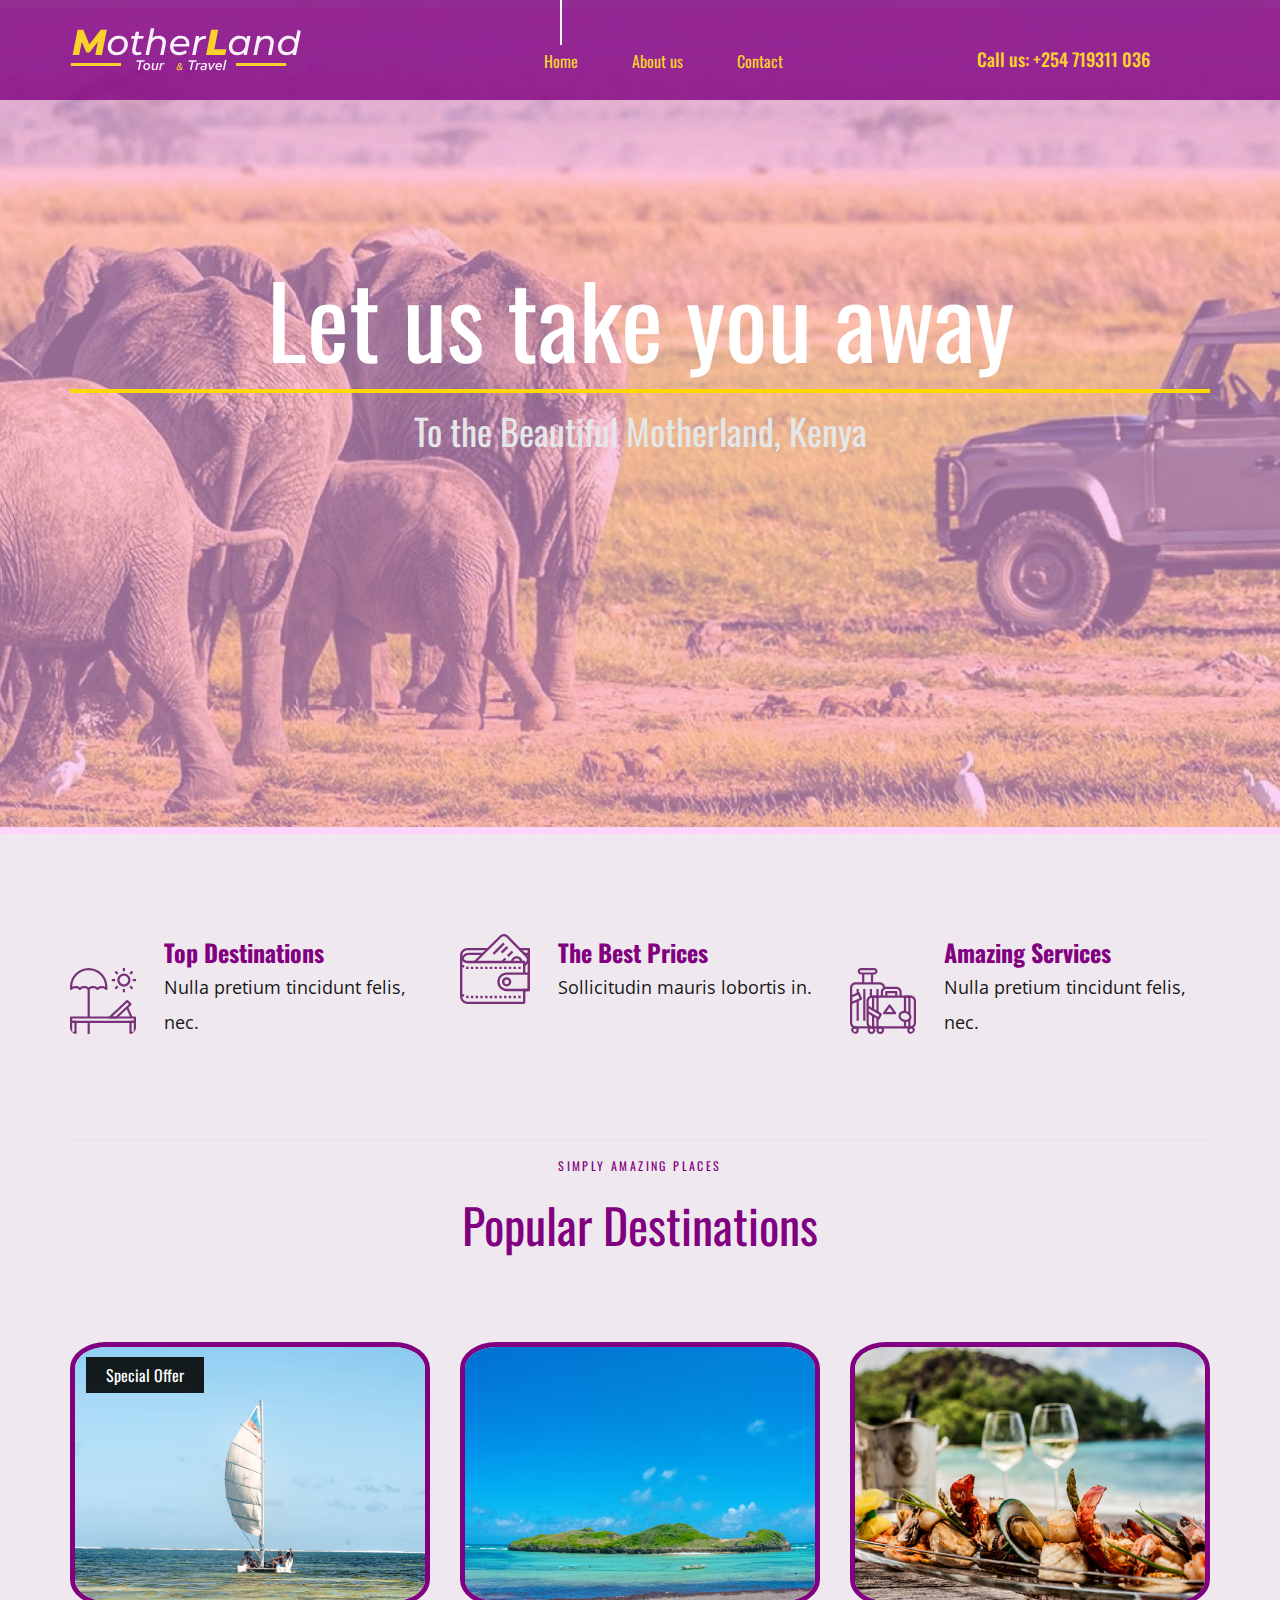
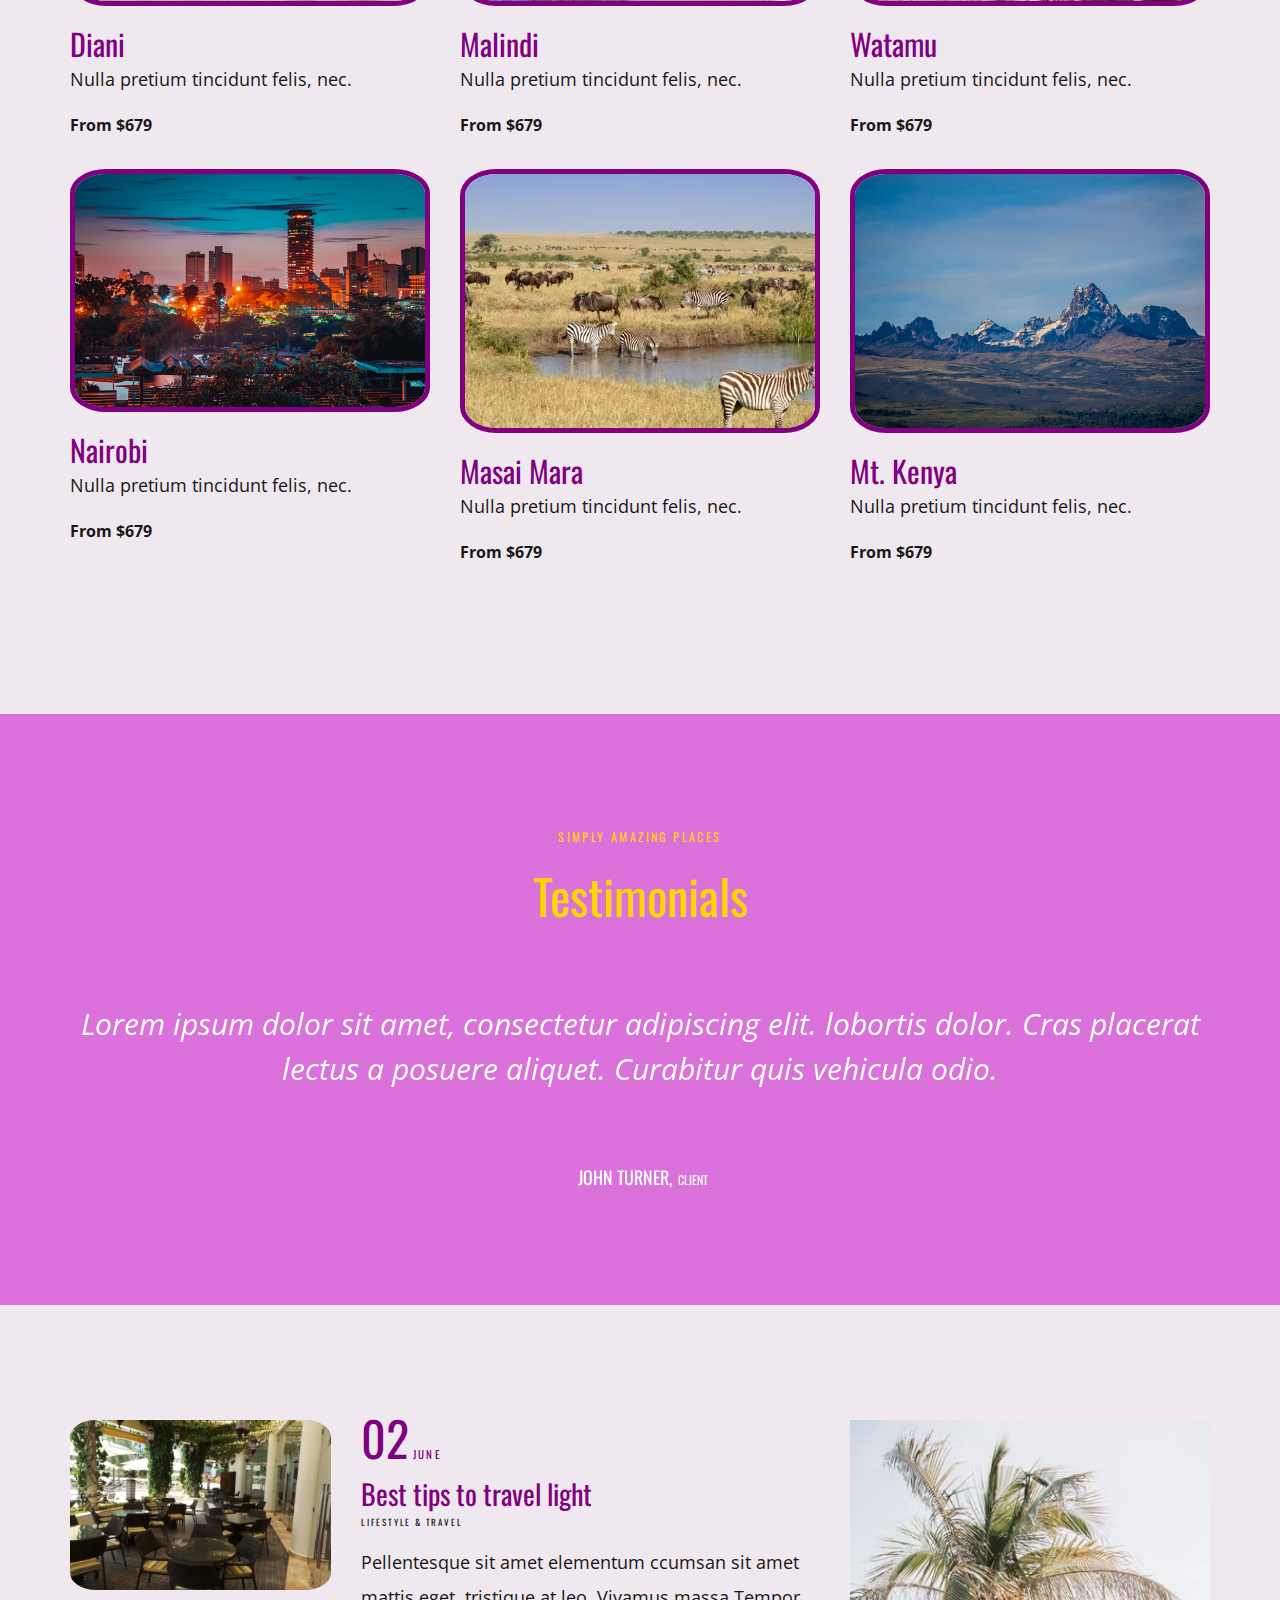
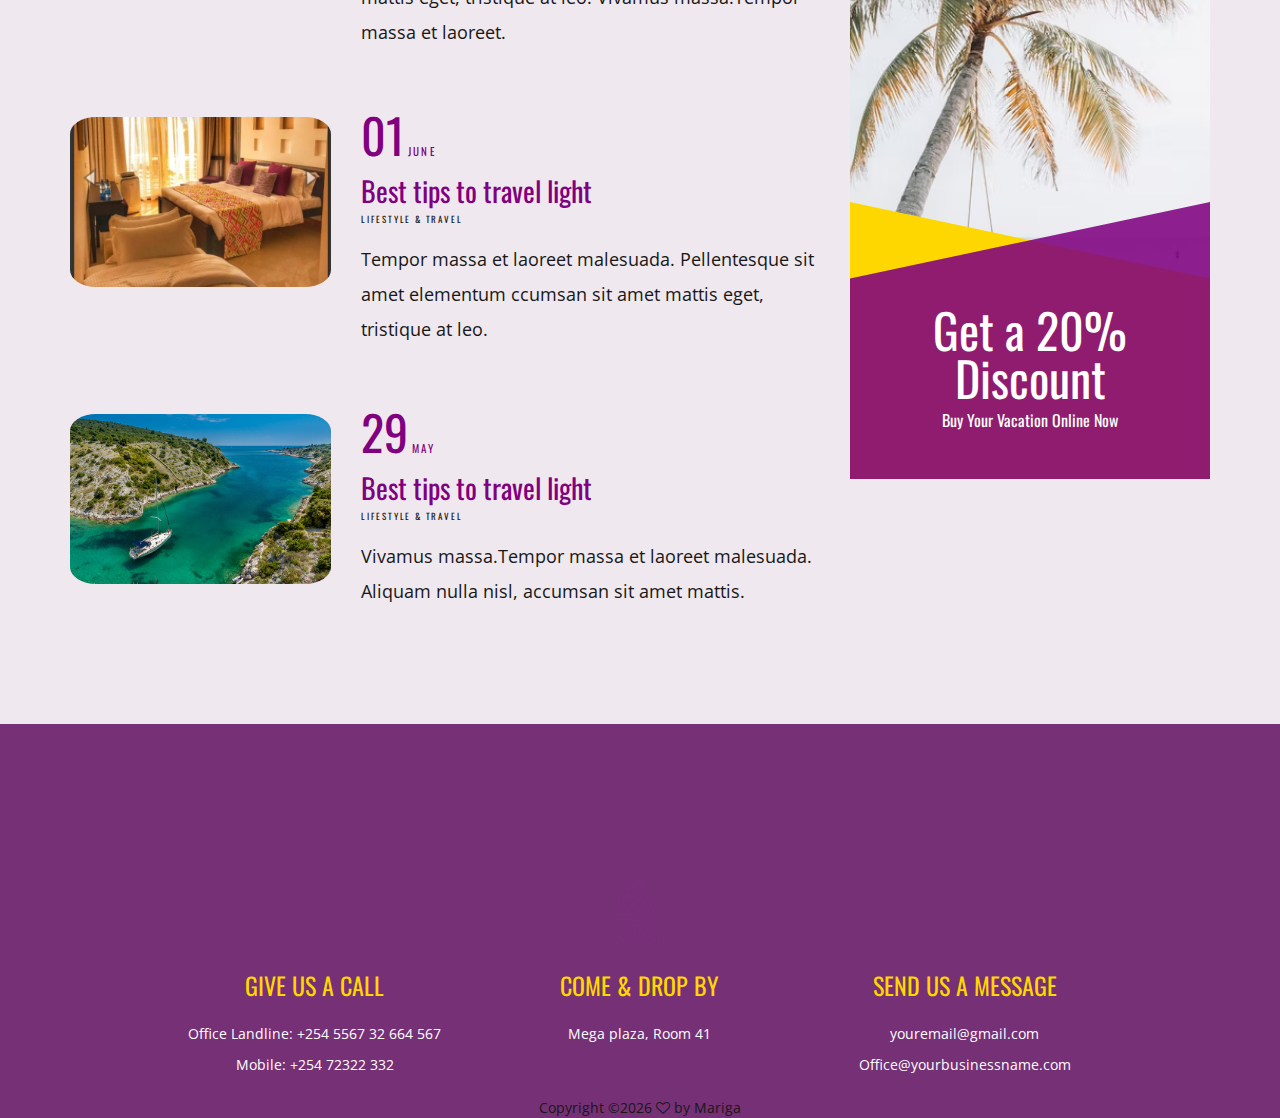
==== commit f657cf52: "Styles: images and font size" ====
--- a/index.html
+++ b/index.html
@@ -1,10 +1,10 @@
 <!DOCTYPE html>
 <html lang="en">
 <head>
-<title>TembeaKenya</title>
+<title>Motherland Tour and Travel</title>
 <meta charset="utf-8">
 <meta http-equiv="X-UA-Compatible" content="IE=edge">
-<meta name="description" content="Tembea Kenya website">
+<meta name="description" content="Motherland tour and travel Kenya website">
 <meta name="viewport" content="width=device-width, initial-scale=1">
 <link rel="stylesheet" type="text/css" href="styles/bootstrap4/bootstrap.min.css">
 <link href="plugins/font-awesome-4.7.0/css/font-awesome.min.css" rel="stylesheet" type="text/css">
@@ -15,7 +15,7 @@
 <link rel="stylesheet" type="text/css" href="styles/responsive.css">
 <link rel="preconnect" href="https://fonts.googleapis.com">
 <link rel="preconnect" href="https://fonts.gstatic.com" crossorigin>
-<link href="https://fonts.googleapis.com/css2?family=Montserrat:wght@100;400&display=swap" rel="stylesheet"> 
+<!-- <link href="https://fonts.googleapis.com/css2?family=Montserrat:wght@100;400&display=swap" rel="stylesheet">  -->
 </head>
 <body>
 
@@ -65,7 +65,7 @@
 
 	<div class="menu">
 		<div class="menu_header d-flex flex-row align-items-center justify-content-start">
-			<div class="menu_logo"><a href="index.html">Tembea Kenya</a></div>
+			<div class="menu_logo"><a href="index.html"><img src="./images/logo.svg" alt=""></a></div>
 			<div class="menu_close_container ml-auto"><div class="menu_close"><div></div><div></div></div></div>
 		</div>
 		<div class="menu_content">
@@ -96,7 +96,7 @@
 				
 				<!-- Slide -->
 				<div class="owl-item">
-					<div class="background_image" style="background-image:url(images/home_slider.jpg)"></div>
+					<div class="background_image" style="background-image:url(./images/home_slider.jpg)"></div>
 					<div class="home_slider_content_container">
 						<div class="container">
 							<div class="row">
@@ -115,7 +115,7 @@
 
 				<!-- Slide -->
 				<div class="owl-item">
-					<div class="background_image" style="background-image:url(images/about.jpg)"></div>
+					<div class="background_image" style="background-image:url(./images/about.jpg)"></div>
 					<div class="home_slider_content_container">
 						<div class="container">
 							<div class="row">
@@ -205,7 +205,6 @@
 			</div>
 		</div>
 	</div>
-
 	<!-- Destinations -->
 
 	<div class="destinations" id="destinations">
--- a/styles/main_styles.css
+++ b/styles/main_styles.css
@@ -24,7 +24,7 @@
 1. Fonts
 ***********/
 
-/* @import url('https://fonts.googleapis.com/css?family=Open+Sans:300,400,600,700,800|Oswald:400,500,600,700'); */
+@import url('https://fonts.googleapis.com/css?family=Open+Sans:300,400,600,700,800|Oswald:400,500,600,700');
 
 /*********************************
 2. Body and some general stuff
@@ -62,10 +62,10 @@
 p
 {
 	font-family: 'Open Sans', sans-serif;
-	font-size: 14px;
+	font-size: 18px;
 	line-height: 1.9285;
 	font-weight: 400;
-	color: #72728c;
+	color: #181818;
 	-webkit-font-smoothing: antialiased;
 	-webkit-text-shadow: rgba(0,0,0,.01) 0 0 1px;
 	text-shadow: rgba(0,0,0,.01) 0 0 1px;
@@ -714,7 +714,7 @@
 	font-family: 'Oswald', sans-serif;
 	font-size: 14px !important;
 	font-weight: 500 !important;
-	color: #72728c !important;
+	color: #181818 !important;
 }
 .search_input_1
 {
@@ -737,35 +737,35 @@
 	font-family: 'Oswald', sans-serif;
 	font-size: 14px !important;
 	font-weight: 400 !important;
-	color: #72728c !important;
+	color: #181818 !important;
 }
 .search_input:-moz-placeholder
 {
 	font-family: 'Oswald', sans-serif;
 	font-size: 14px !important;
 	font-weight: 400 !important;
-	color: #72728c !important;
+	color: #181818 !important;
 }
 .search_input::-moz-placeholder
 {
 	font-family: 'Oswald', sans-serif;
 	font-size: 14px !important;
 	font-weight: 400 !important;
-	color: #72728c !important;
+	color: #181818 !important;
 } 
 .search_input:-ms-input-placeholder
 { 
 	font-family: 'Oswald', sans-serif;
 	font-size: 14px !important;
 	font-weight: 400 !important;
-	color: #72728c !important;
+	color: #181818 !important;
 }
 .search_input::input-placeholder
 {
 	font-family: 'Oswald', sans-serif;
 	font-size: 14px !important;
 	font-weight: 400 !important;
-	color: #72728c !important;
+	color: #181818 !important;
 }
 .home_search_button
 {
@@ -828,7 +828,7 @@
 .intro_title
 {
 	font-family: 'Oswald', sans-serif;
-	font-size: 18px;
+	font-size: 24px;
 	color: #800080;
 	font-weight: 700;
 }
@@ -841,7 +841,7 @@
 {
 	width: 100%;
 	background: #EFE8EF;
-	padding-top: 100px;
+	padding-top: 20px;
 	padding-bottom: 116px;
 }
 img{
@@ -876,6 +876,7 @@
 	max-width: 100%;
 	border-radius: 10%;
 	box-shadow: #313f4e;
+	border: 5px solid #800080;
 }
 .spec_offer
 {
@@ -932,8 +933,8 @@
 {
 	font-size: 16px;
 	font-weight: 700;
-	color:  #EAC70C;
-	;;
+	color:  #181818;
+
 	margin-top: 16px;
 }
 
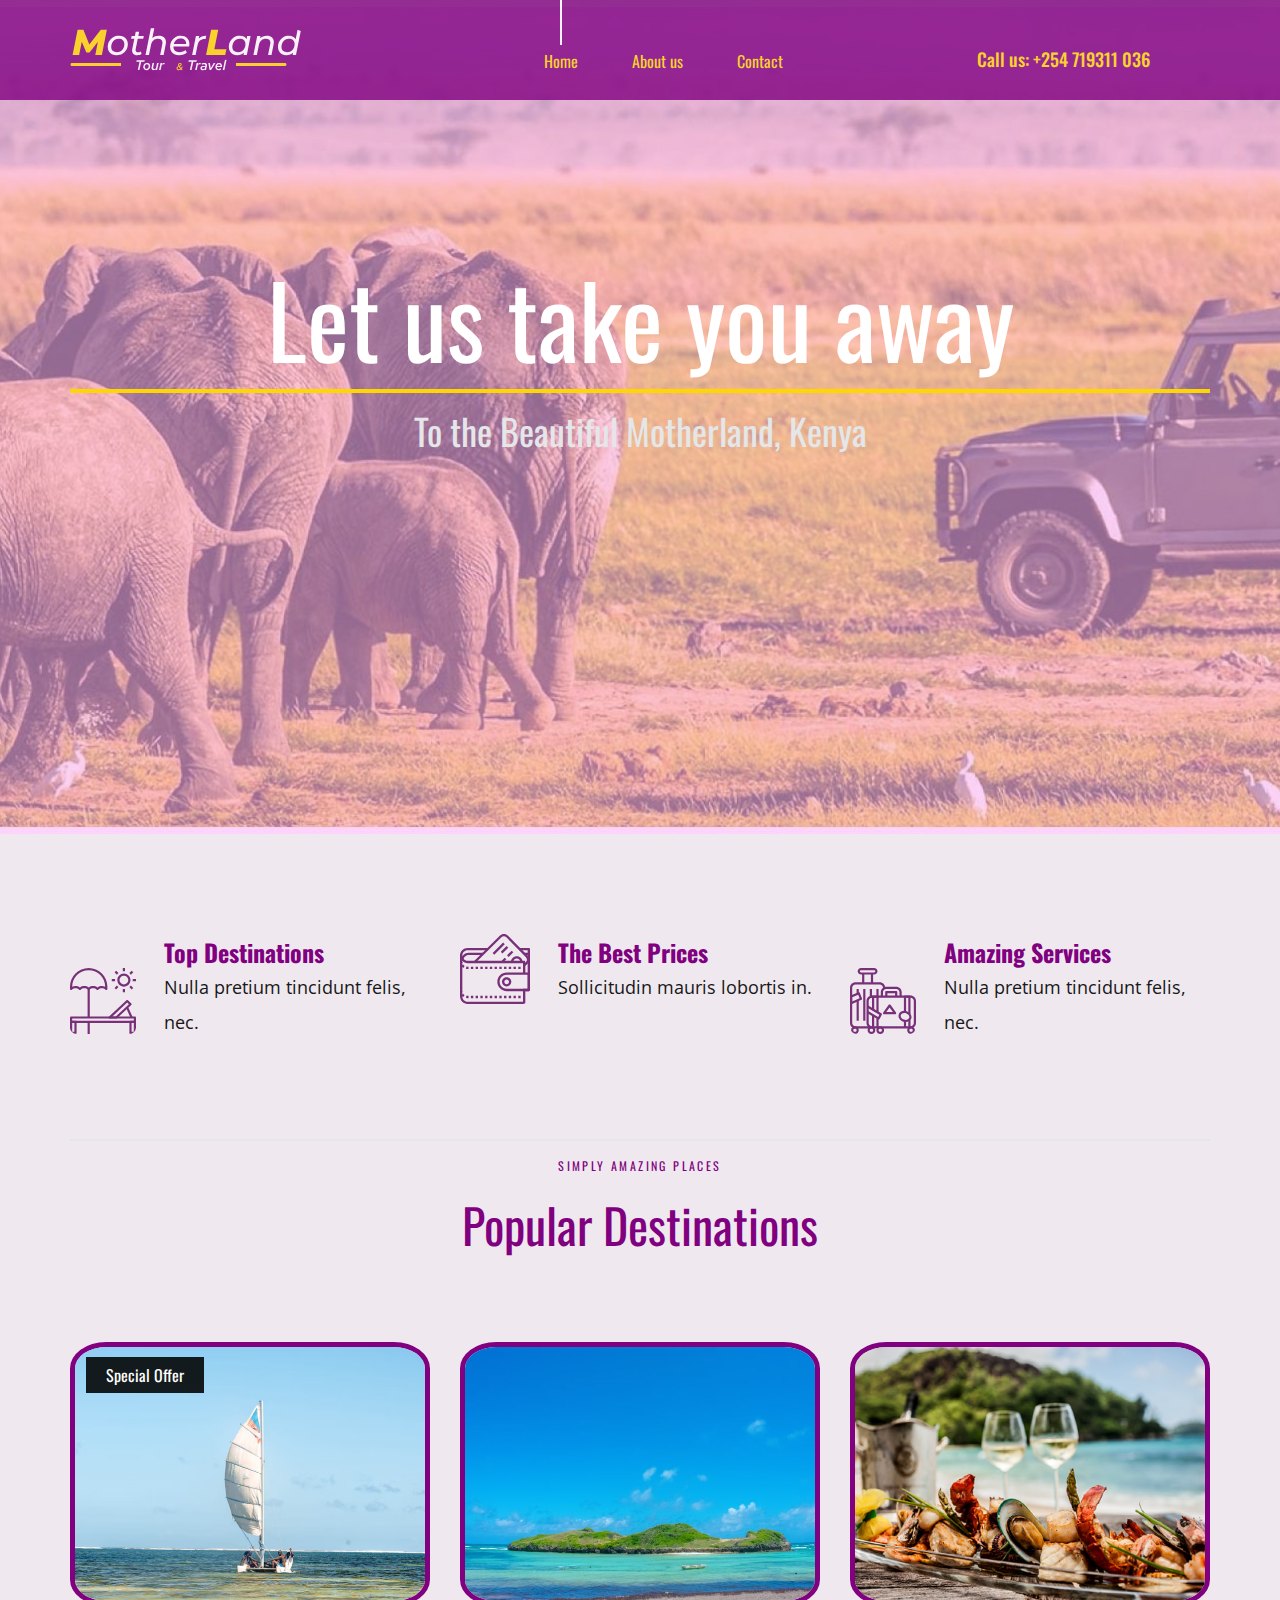
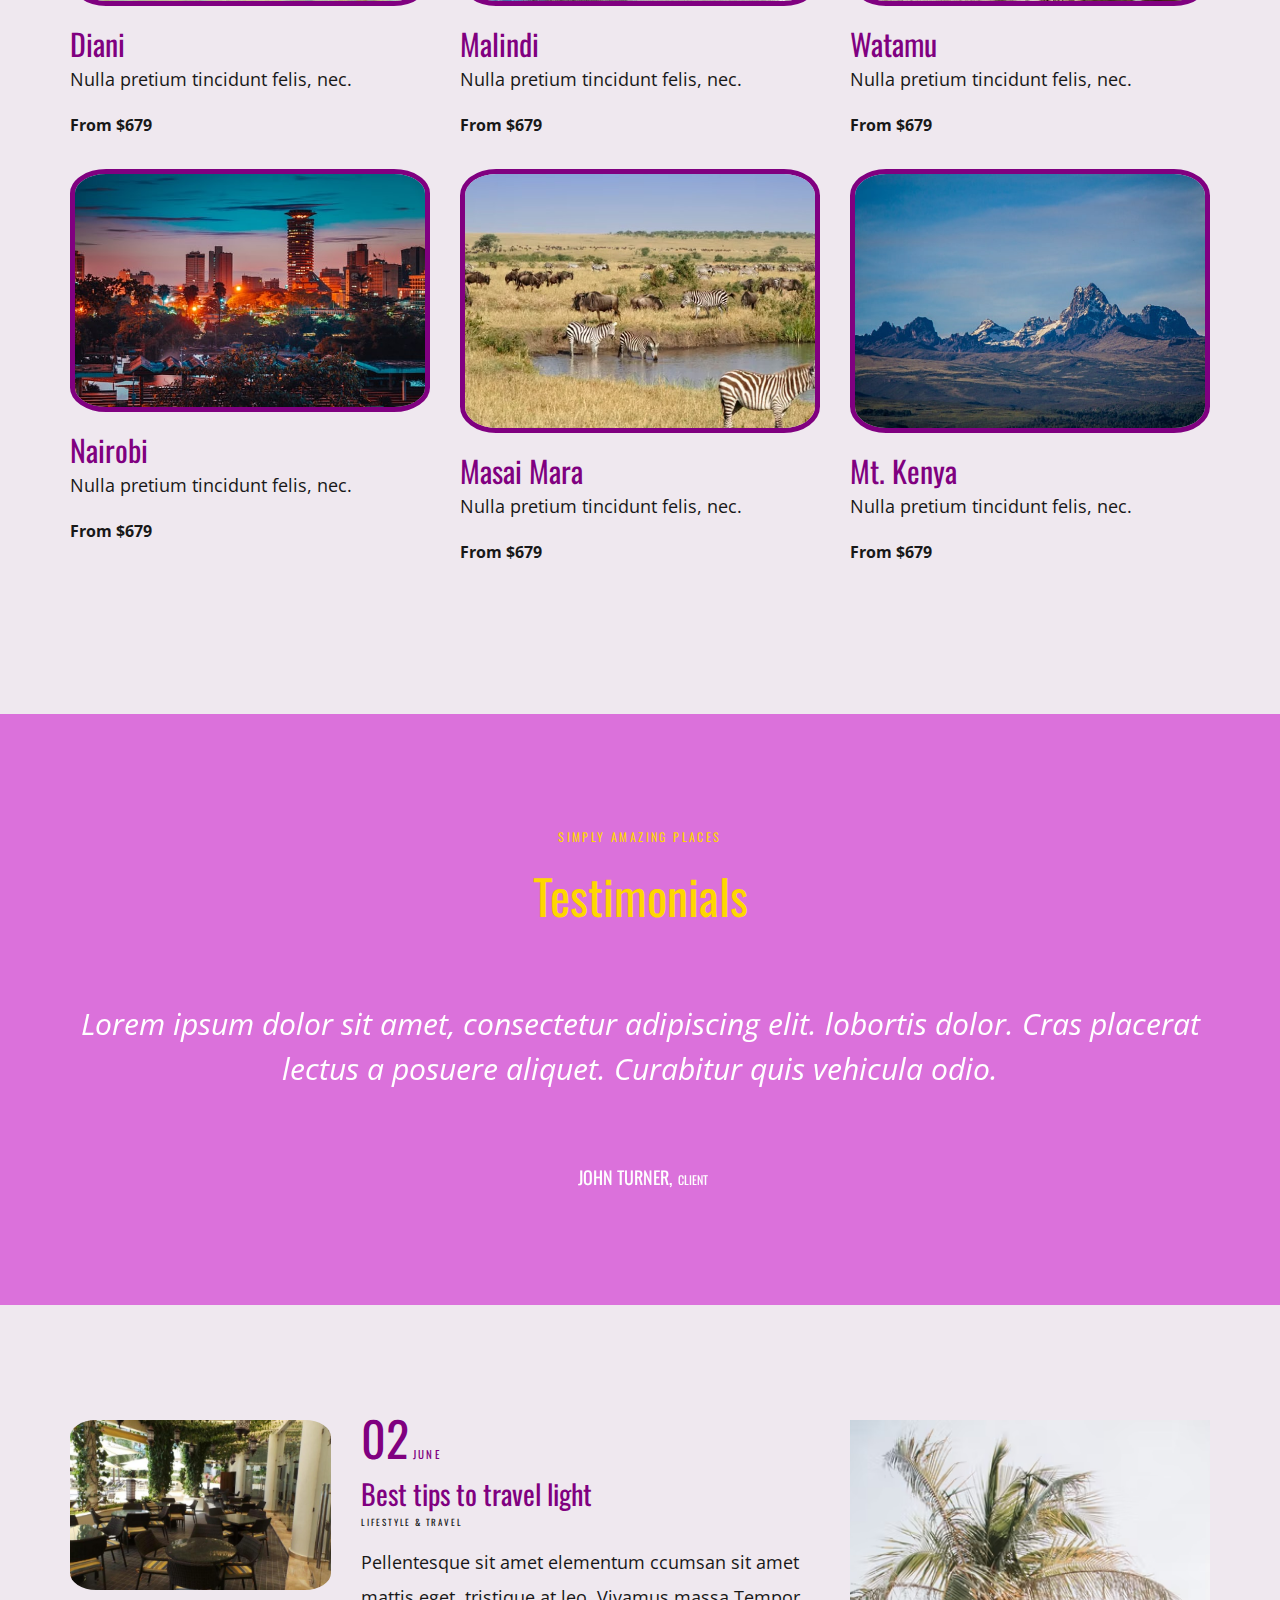
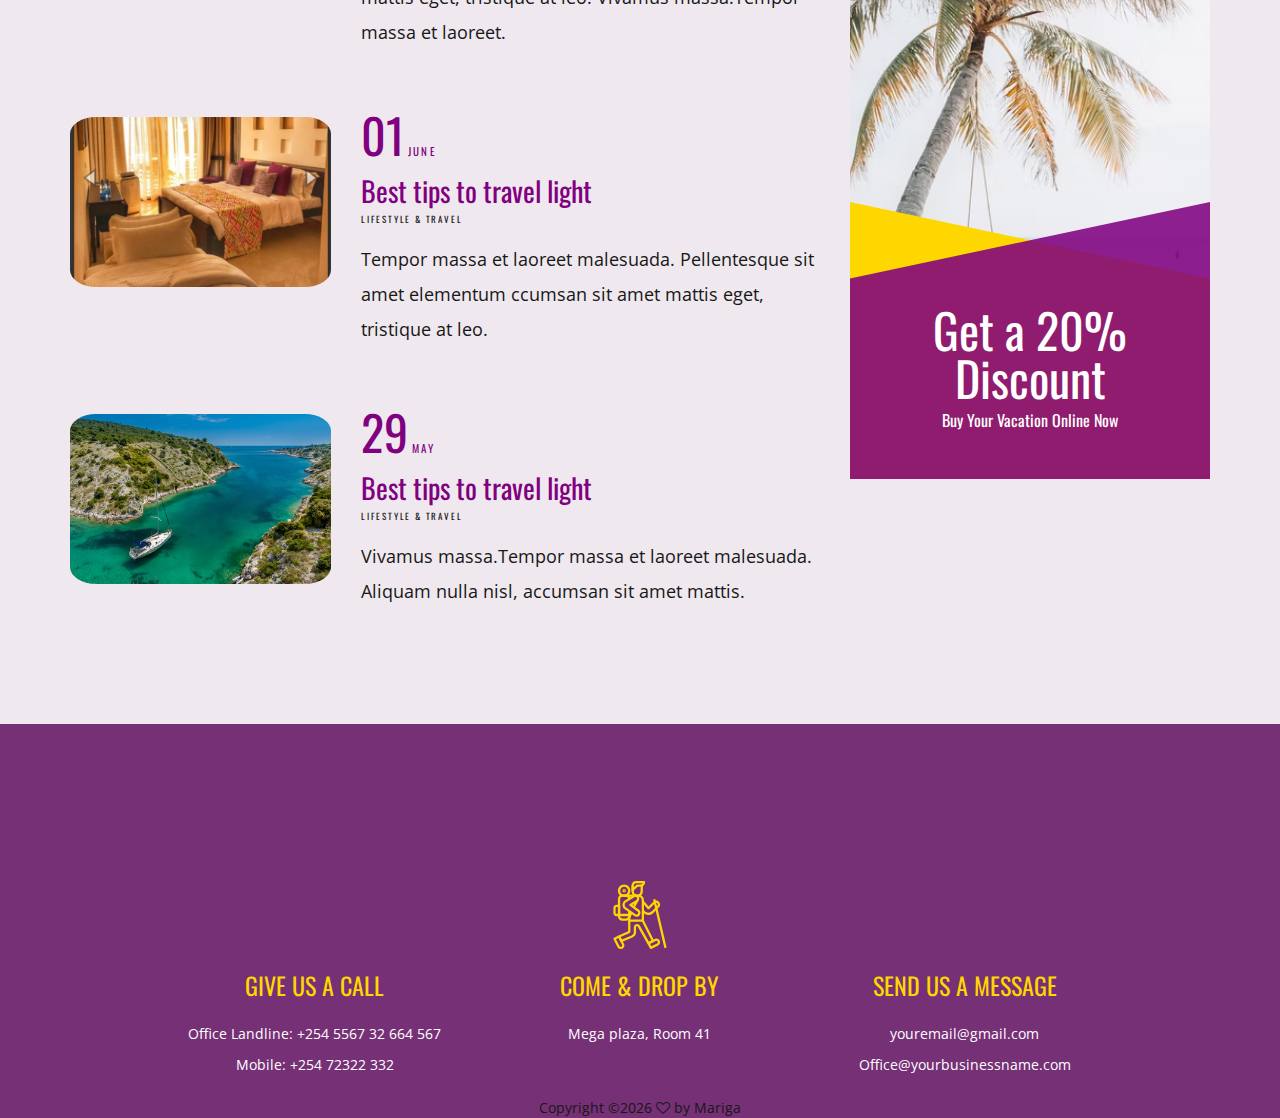
==== commit f6bda621: "Style: Commented footer background image" ====
--- a/index.html
+++ b/index.html
@@ -455,7 +455,7 @@
 	<!-- Footer -->
 
 	<footer class="footer">
-		<div class="parallax_background parallax-window" data-parallax="scroll" data-image-src="images/footer_1.jpg" data-speed="0.8"></div>
+		<!-- <div class="parallax_background parallax-window" data-parallax="scroll" data-image-src="images/footer_1.jpg" data-speed="0.8"></div> -->
 		<div class="container">
 			<div class="row">
 				<div class="col">
